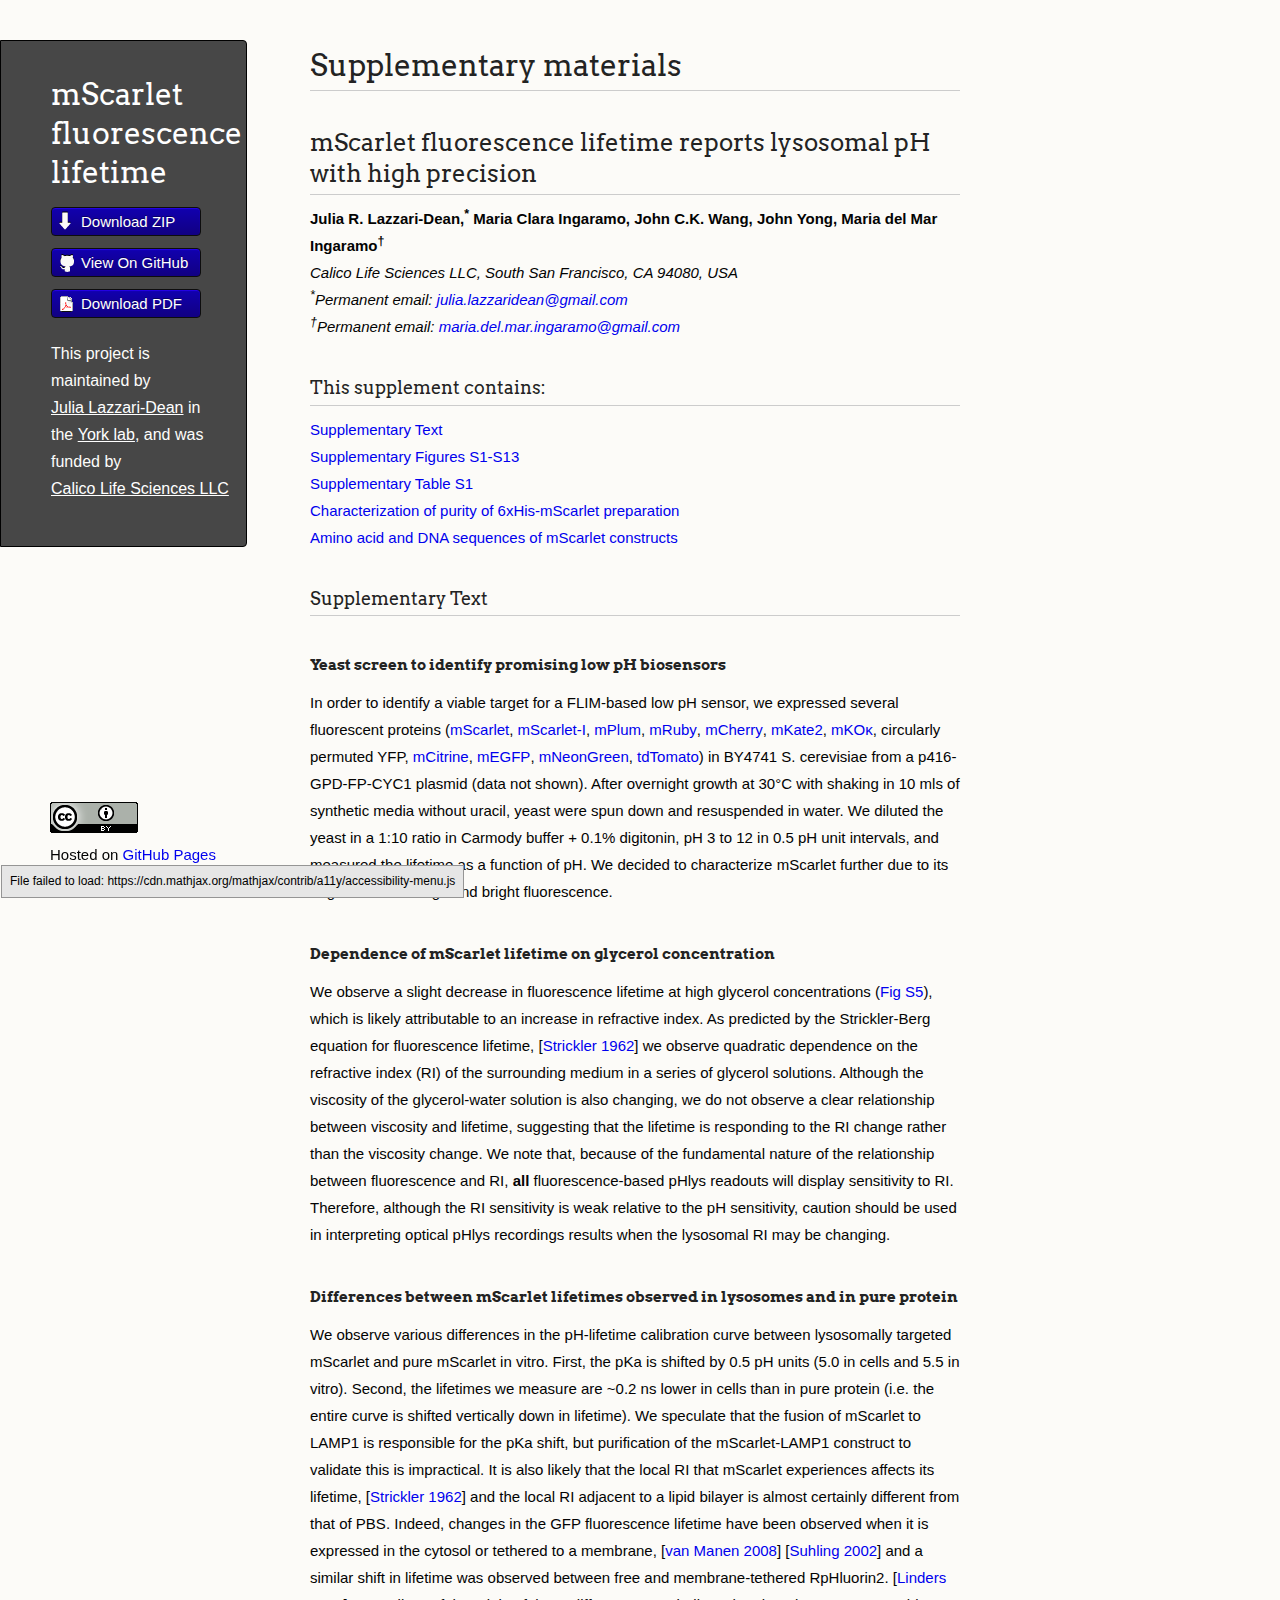
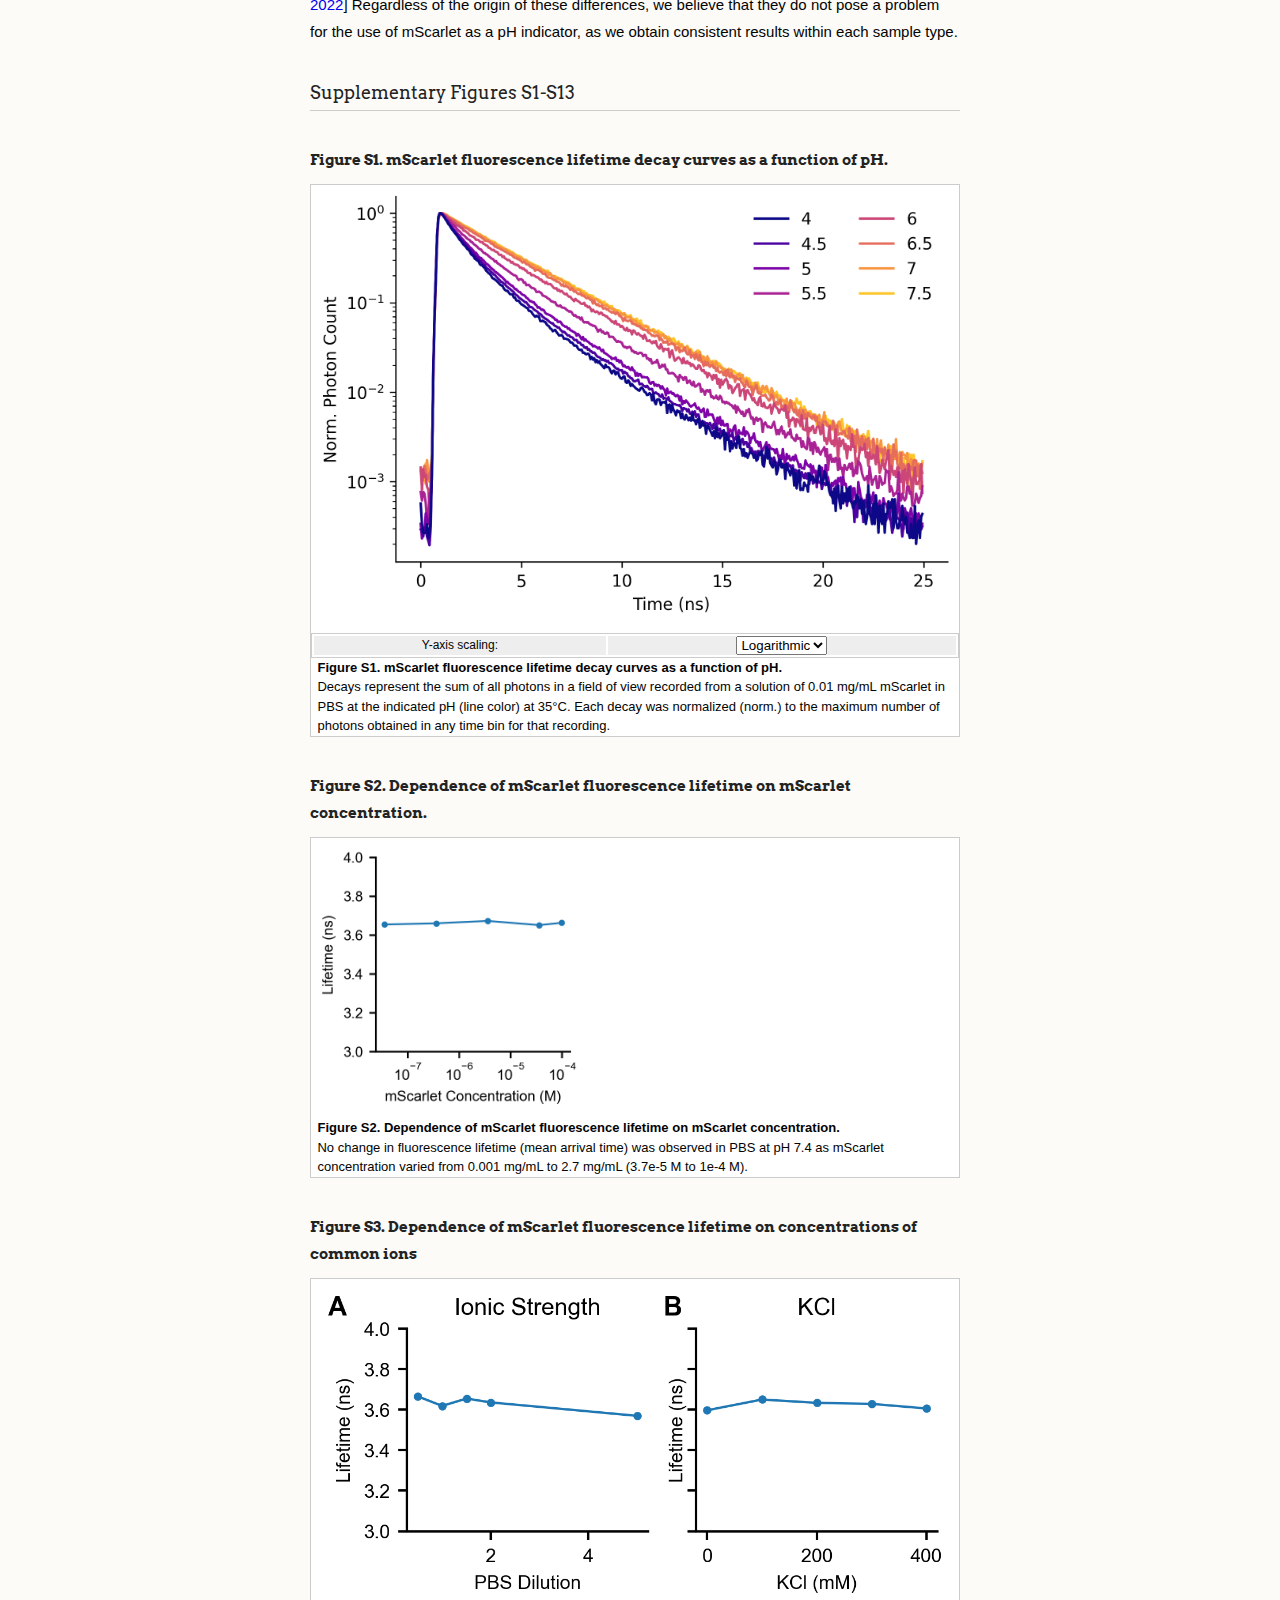
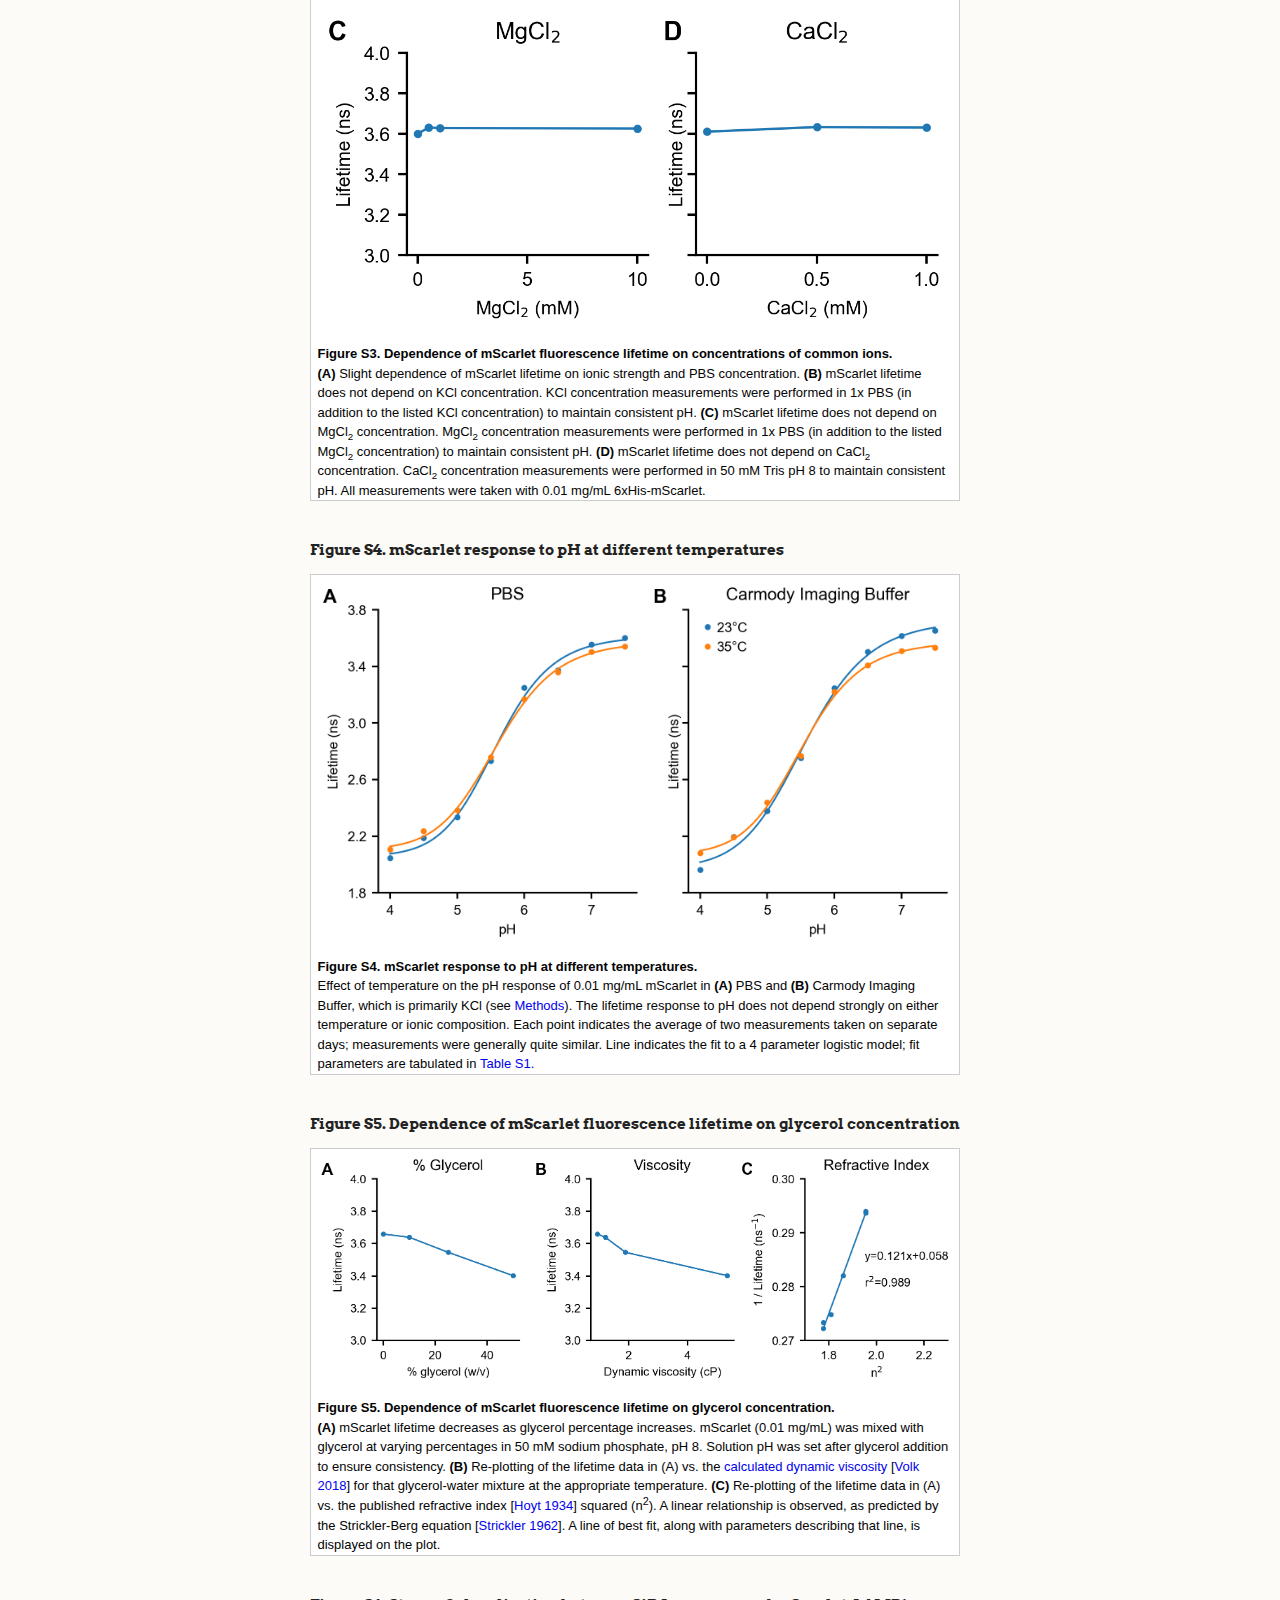
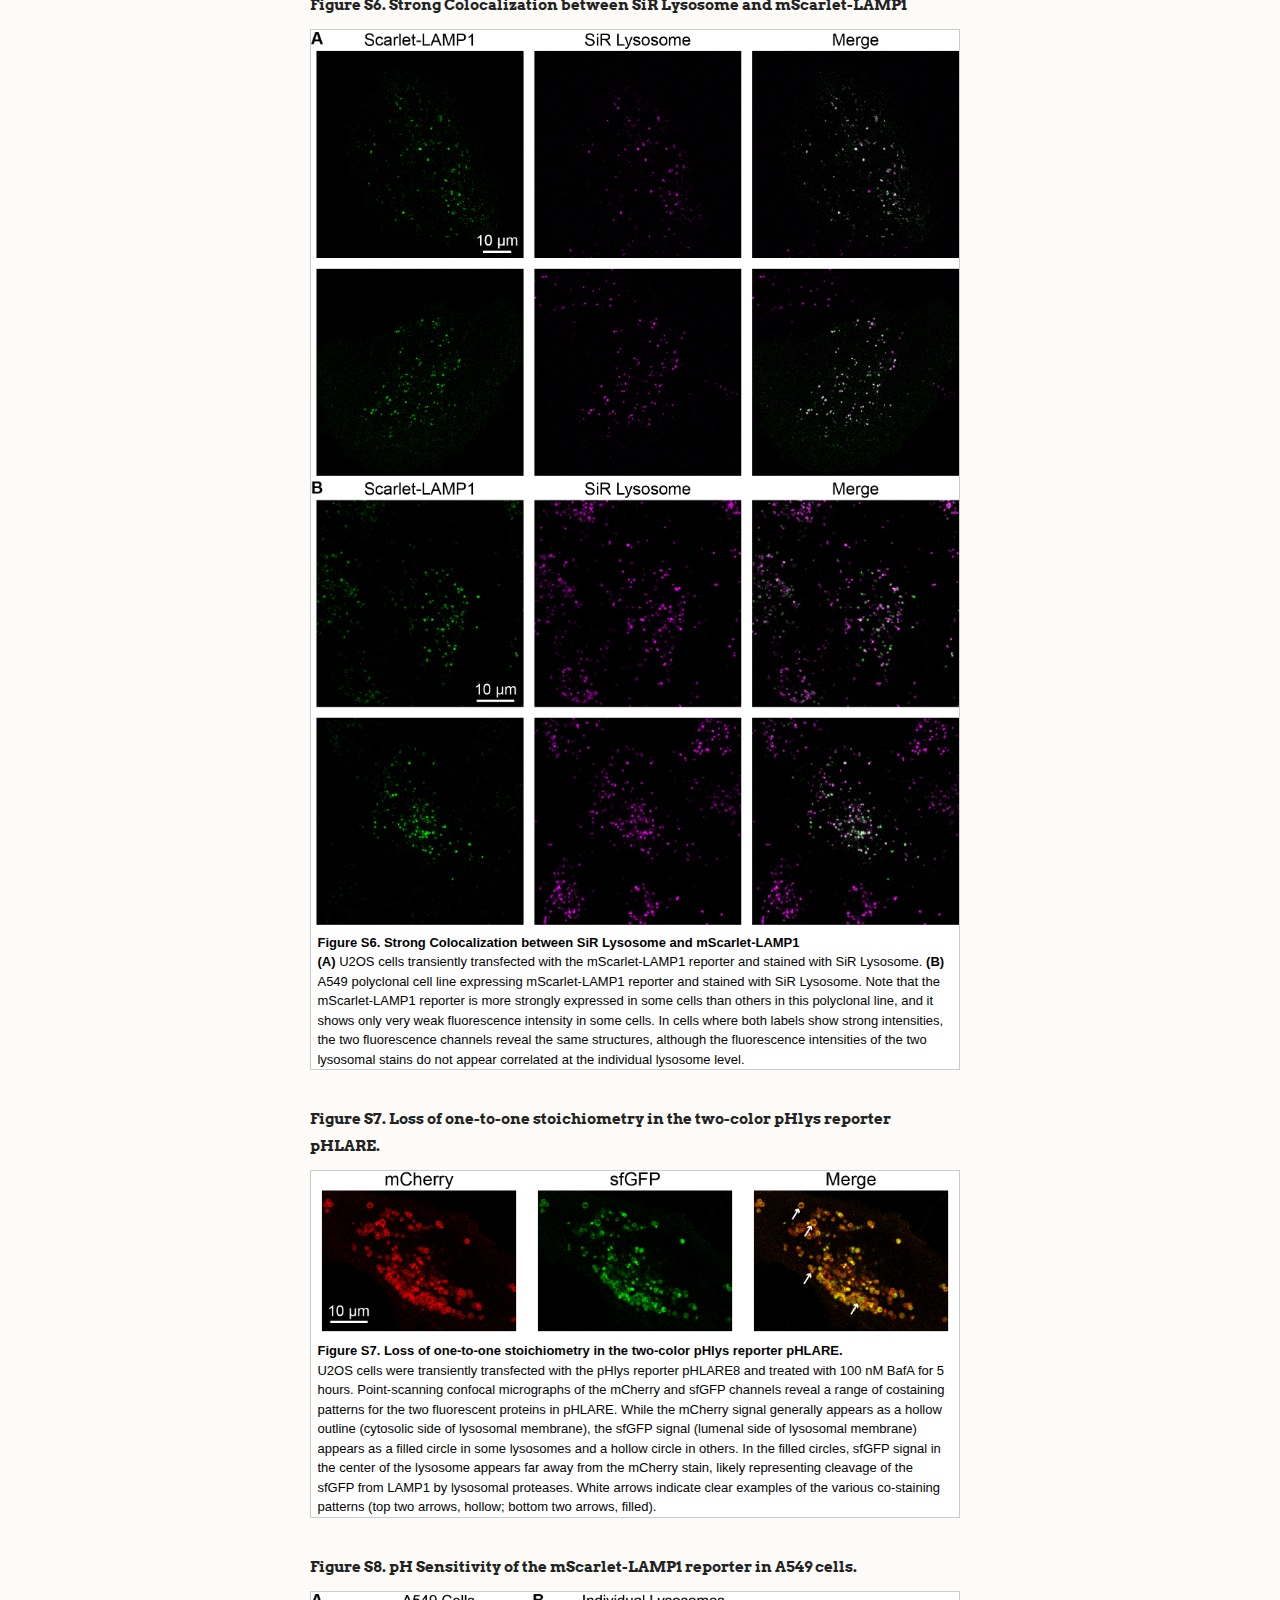
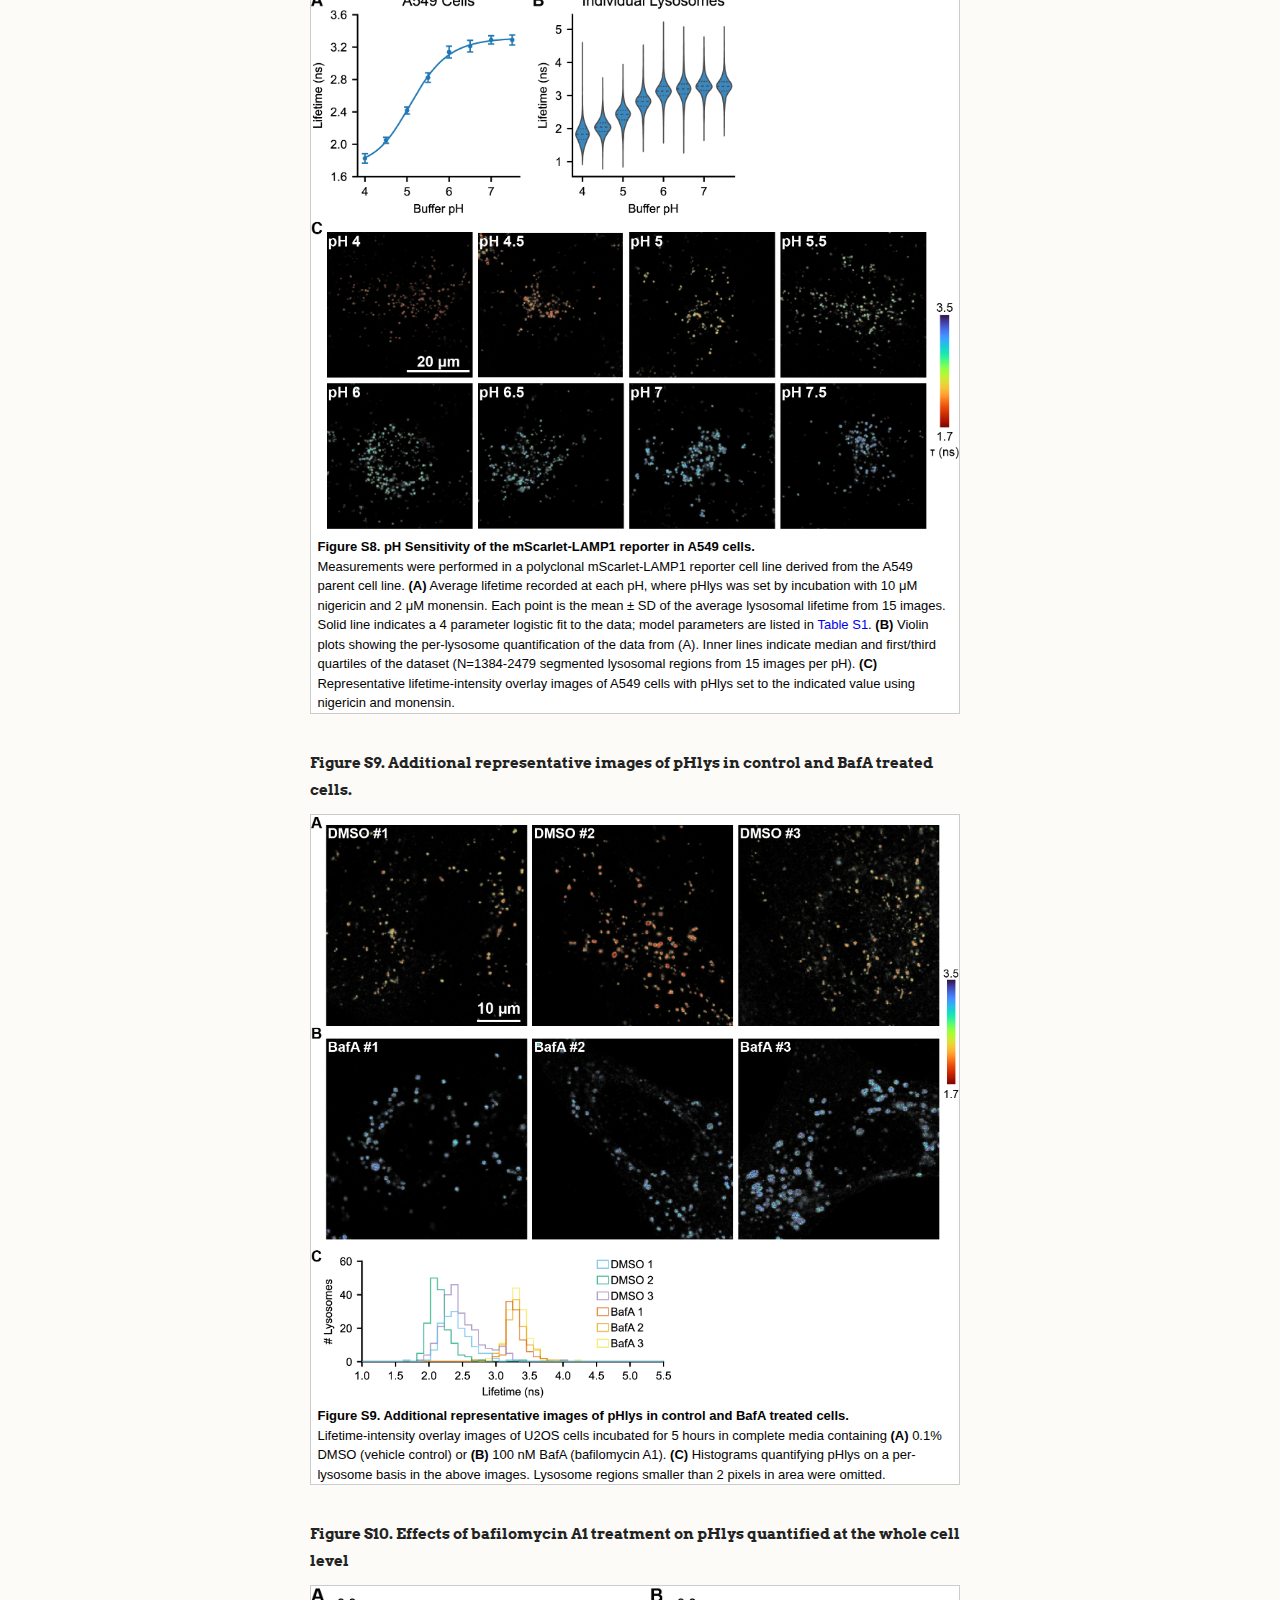
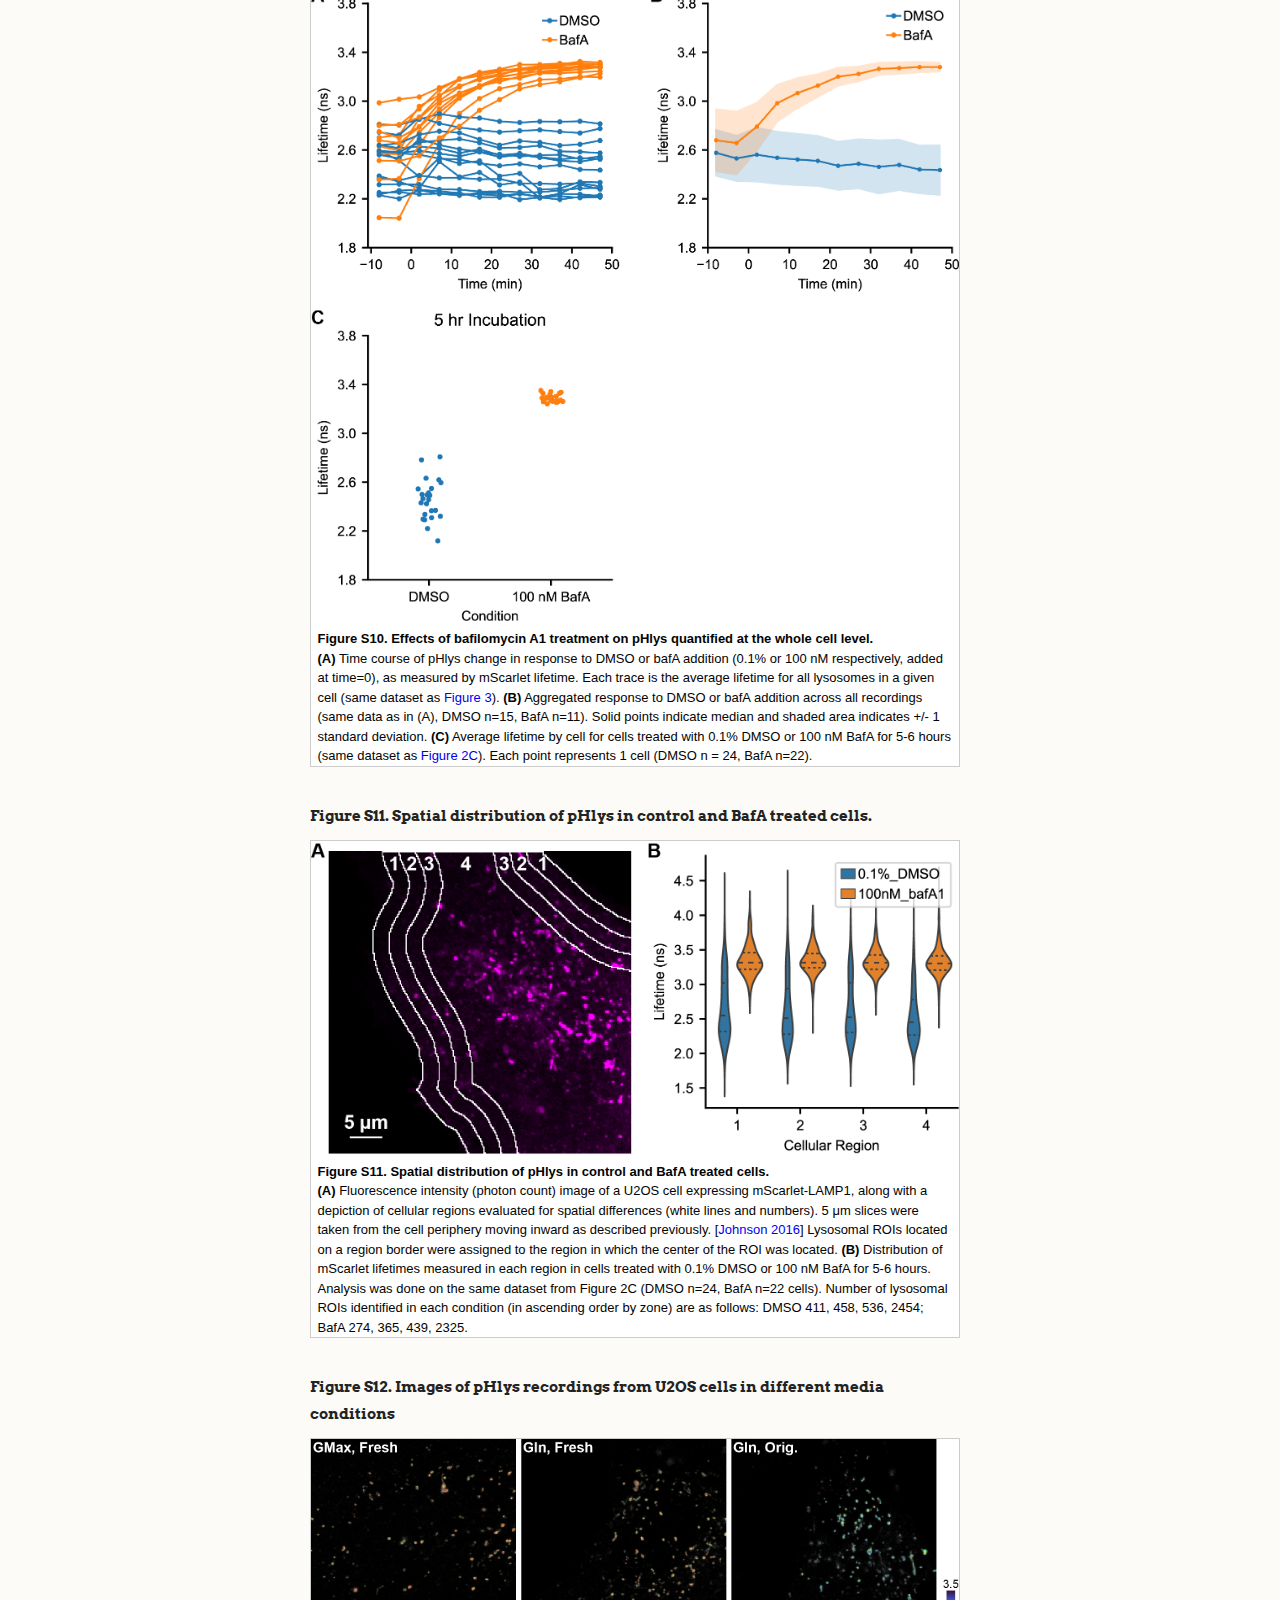
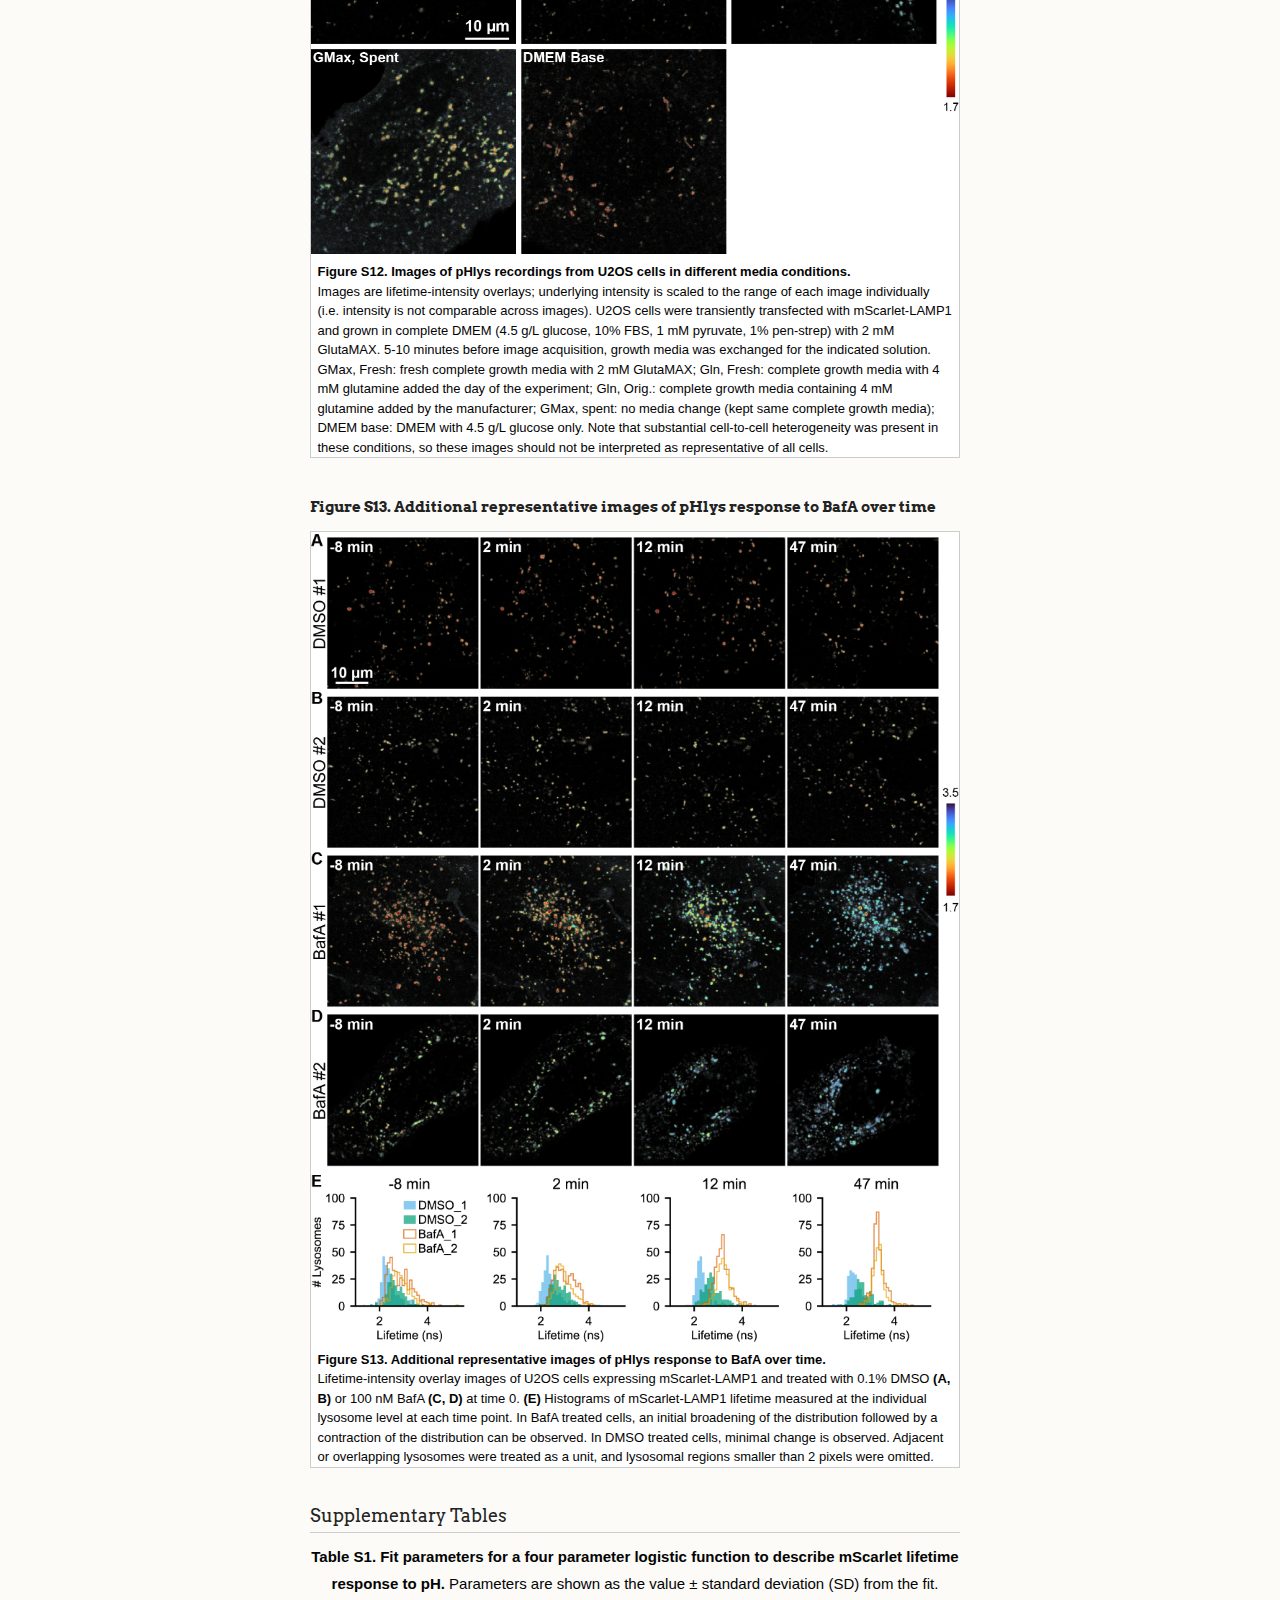
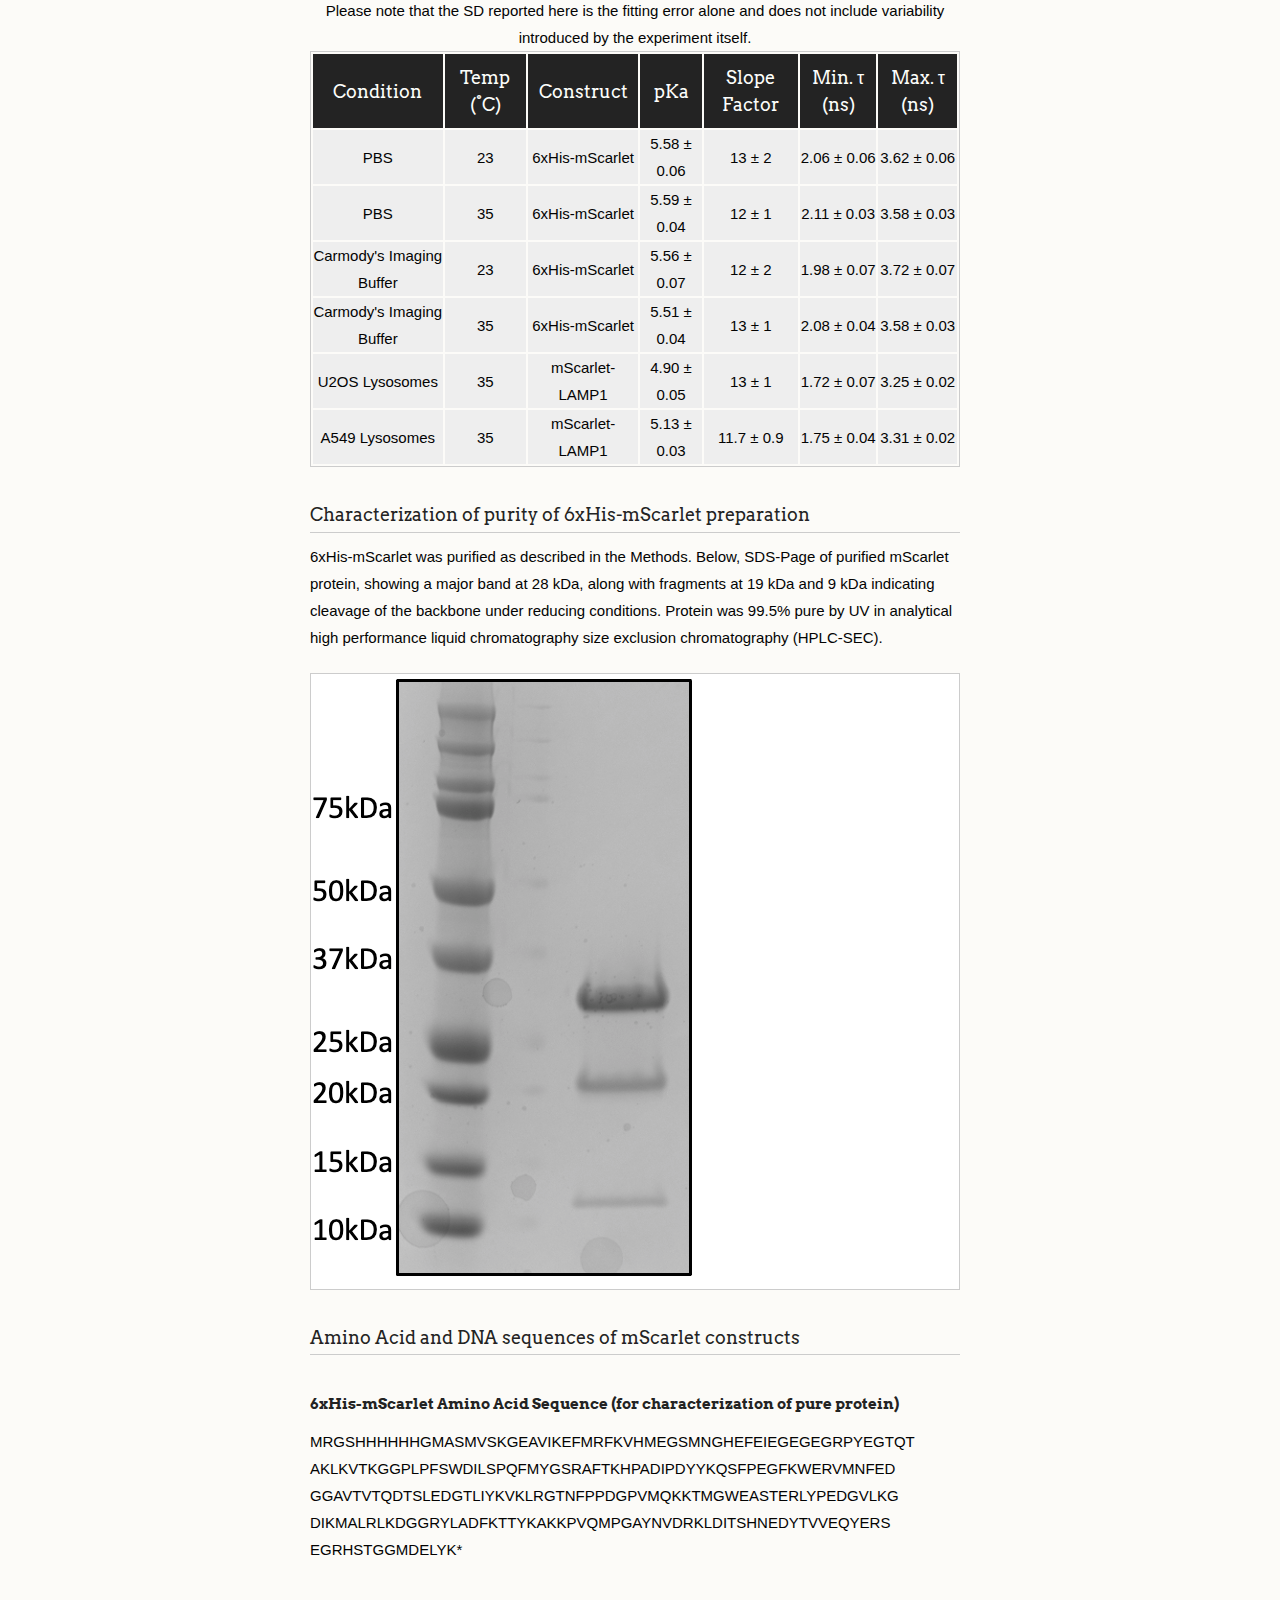
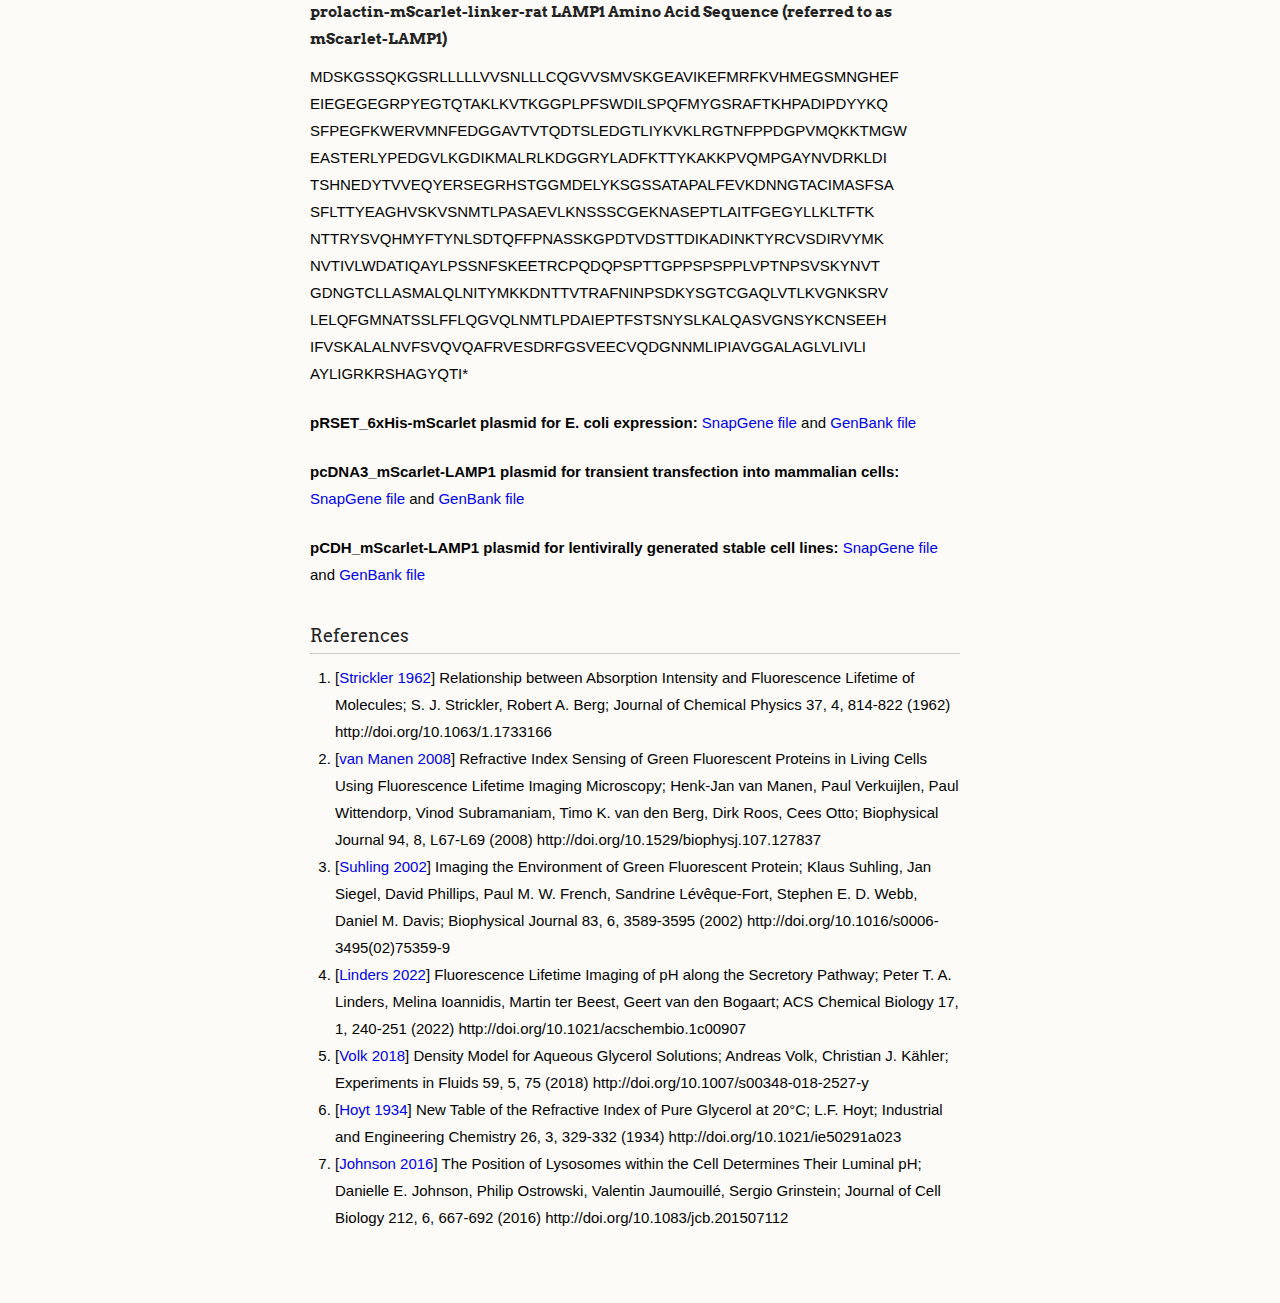
==== appendix.html @ d98dc8ed "initial commit" ====
<!doctype html>
<!-- 
##############################################################
Ignore this boilerplate if you're just trying to edit the text.
Skip to the part that says 'The real text begins here'
##############################################################

Based on this theme: https://github.com/broccolini/dinky , which mentioned that attribution is appreciated. Thanks, broccolini!
-->
<html lang="en">
  <head>
    <base target="_blank">
    <meta charset="utf-8">
    <meta http-equiv="X-UA-Compatible" content="IE=edge">
    <meta name="citation_title" content="mScarlet fluorescence lifetime reports lysosomal pH with high precision">
    <meta name="citation_author" content="Julia R. Lazzari-Dean">
    <meta name="citation_author" content="Maria Clara Ingaramo">
    <meta name="citation_author" content="John C.K. Wang">
    <meta name="citation_author" content="John Yong">
    <meta name="citation_author" content="Maria del Mar Ingaramo">
    <meta name="citation_publication_date" content="2022/03/15">
    <meta name="citation_journal_title" content="Github.io">
    <meta name="citation_pdf_url" content="https://andrewgyork.github.io/relaxation_sensors/Relaxation_Sensors.pdf">
    <title>mScarlet fluorescence lifetime reports lysosomal pH with high precision</title>

    <link rel="stylesheet" href="stylesheets/styles.css">
    <link rel="stylesheet" href="stylesheets/prism.css">
    <!--[if lt IE 9]>
    <script src="javascript/html5shiv/html5shiv.js"></script>
    <![endif]-->
    <!--[if lt IE 8]>
      <p class="browserupgrade">You are using an <strong>outdated</strong> browser. Please <a href="http://browsehappy.com/">upgrade your browser</a> to improve your experience.</p>
    <![endif]-->
    <script src="javascript/scale-fix/scale.fix.js"></script>
    <script src="javascript/python-highlighting/prism.js"></script>
    <script async  src="javascript/Minimal-MathJax/MathJax.js?config=TeX-AMS_CHTML"></script>
    <script src="javascript/update_figures.js"></script>
    <script src="javascript/reference_list/reference_list.js"></script>
    <script src="javascript/google-analytics/analytics.js"></script>
    <meta name="viewport" content="width=device-width, initial-scale=1, user-scalable=no">
  </head>
  <body>
    <div class="wrapper">
      <header>
        <h1 class="header">mScarlet fluorescence lifetime</h1>
        <ul>
          <li class="download"><a class="buttons" href="https://github.com/AndrewGYork/relaxation_sensors/zipball/master">Download ZIP</a></li>
          <li><a class="buttons github" href="https://github.com/AndrewGYork/relaxation_sensors">View On GitHub</a></li>
          <li><a class="buttons pdf" href="./Relaxation_Sensors.pdf">Download PDF</a></li>
        </ul>
        <p class="header">This project is maintained by <a class="header name" href="https://github.com/jlazzaridean">Julia Lazzari-Dean</a> in the <a class="header name" href="http://andrewgyork.github.io/">York lab</a>, and was funded by <a class="header name" href="https://www.calicolabs.com/">Calico Life Sciences LLC</a></p>
      </header>
<!-- 
##############################################################
The real text begins here.
##############################################################
 -->
<section>
<h1>Supplementary materials</h1>
<h2>mScarlet fluorescence lifetime reports lysosomal pH with high precision</h2>
<p class="author_list">Julia R. Lazzari-Dean,<sup>*</sup> Maria Clara Ingaramo, John C.K. Wang, John Yong, Maria del Mar Ingaramo<sup>&dagger;</sup></p>
<p class="author_affiliations">Calico Life Sciences LLC, South San Francisco, CA 94080, USA</p>
<p class="contact_email"><sup>*</sup>Permanent email: <a href="mailto:julia.lazzaridean@gmail.com" target="_self">julia.lazzaridean@gmail.com</a></p>
<p class="contact_email"><sup>&dagger;</sup>Permanent email: <a href="mailto:maria.del.mar.ingaramo@gmail.com" target="_self">maria.del.mar.ingaramo@gmail.com</a></p>

<h3>This supplement contains:</h3>

<p>
<a href="#supplementary_text" target="_self">Supplementary Text</a><br>
<a href="#supplementary_figures" target="_self">Supplementary Figures S1-S13</a><br>
<a href="#supplementary_tables" target="_self">Supplementary Table S1</a><br>
<a href="#purity_characterization" target="_self">Characterization of purity of 6xHis-mScarlet preparation</a><br>
<a href="#sequences" target="_self">Amino acid and DNA sequences of mScarlet constructs</a>
</p>

<h3 id="supplementary_text">Supplementary Text</h3>

<h4 id="yeast_screen_text">Yeast screen to identify promising low pH biosensors</h4>

<p>In order to identify a viable target for a FLIM-based low pH sensor, we expressed several fluorescent proteins (<a href="https://www.fpbase.org/protein/mscarlet/">mScarlet</a>,
<a href="https://www.fpbase.org/protein/mscarlet-i/">mScarlet-I</a>,
<a href="https://www.fpbase.org/protein/mplum/">mPlum</a>,
<a href="https://www.fpbase.org/protein/mruby/">mRuby</a>,
<a href="https://www.fpbase.org/protein/mcherry/">mCherry</a>,
<a href="https://www.fpbase.org/protein/mkate2/">mKate2</a>,
<a href="https://www.fpbase.org/protein/mkokappa/">mKOκ</a>,
circularly permuted YFP,
<a href="https://www.fpbase.org/protein/mcitrine/">mCitrine</a>,
<a href="https://www.fpbase.org/protein/megfp/">mEGFP</a>,
<a href="https://www.fpbase.org/protein/mneongreen/">mNeonGreen</a>,
<a href="https://www.fpbase.org/protein/tdtomato/">tdTomato</a>)
in BY4741 S. cerevisiae from a p416-GPD-FP-CYC1 plasmid (data not shown).  After overnight growth at 30°C with shaking in 10 mls of synthetic media without uracil, yeast were spun down and resuspended in water. We diluted the yeast in a 1:10 ratio in Carmody buffer + 0.1% digitonin, pH 3 to 12 in 0.5 pH unit intervals, and measured the lifetime as a function of pH. We decided to characterize mScarlet further due to its large lifetime change and bright fluorescence. </p>

<h4 id="glycerol_text">Dependence of mScarlet lifetime on glycerol concentration</h4>

<p>We observe a slight decrease in fluorescence lifetime at high glycerol concentrations (<a href="#mscarlet_glycerol_header" target="_self">Fig S5</a>), which is likely attributable to an increase in refractive index. As predicted by the Strickler-Berg equation for fluorescence lifetime,

[<a class="citation" href="http://doi.org/10.1063/1.1733166" title="Relationship between Absorption Intensity and Fluorescence Lifetime of Molecules; S. J. Strickler, Robert A. Berg; Journal of Chemical Physics 37, 4, 814-822 (1962)">Strickler 1962</a>]

we observe quadratic dependence on the refractive index (RI) of the surrounding medium in a series of glycerol solutions. Although the viscosity of the glycerol-water solution is also changing, we do not observe a clear relationship between viscosity and lifetime, suggesting that the lifetime is responding to the RI change rather than the viscosity change. We note that, because of the fundamental nature of the relationship between fluorescence and RI, <strong>all</strong> fluorescence-based pHlys readouts will display sensitivity to RI. Therefore, although the RI sensitivity is weak relative to the pH sensitivity, caution should be used in interpreting optical pHlys recordings results when the lysosomal RI may be changing.</p>

<h4 id="in_vitro_vs_cells_text">Differences between mScarlet lifetimes observed in lysosomes and in pure protein</h4>

<p>We observe various differences in the pH-lifetime calibration curve between lysosomally targeted mScarlet and pure mScarlet in vitro. First, the pKa is shifted by 0.5 pH units (5.0 in cells and 5.5 in vitro). Second, the lifetimes we measure are ~0.2 ns lower in cells than in pure protein (i.e. the entire curve is shifted vertically down in lifetime). We speculate that the fusion of mScarlet to LAMP1 is responsible for the pKa shift, but purification of the mScarlet-LAMP1 construct to validate this is impractical. It is also likely that the local RI that mScarlet experiences affects its lifetime,

[<a class="citation" href="http://doi.org/10.1063/1.1733166" title="Relationship between Absorption Intensity and Fluorescence Lifetime of Molecules; S. J. Strickler, Robert A. Berg; Journal of Chemical Physics 37, 4, 814-822 (1962)">Strickler 1962</a>]

and the local RI adjacent to a lipid bilayer is almost certainly different from that of PBS. Indeed, changes in the GFP fluorescence lifetime have been observed when it is expressed in the cytosol or tethered to a membrane,

[<a class="citation" href="http://doi.org/10.1529/biophysj.107.127837" title="Refractive Index Sensing of Green Fluorescent Proteins in Living Cells Using Fluorescence Lifetime Imaging Microscopy; Henk-Jan van Manen, Paul Verkuijlen, Paul Wittendorp, Vinod Subramaniam, Timo K. van den Berg, Dirk Roos, Cees Otto; Biophysical Journal 94, 8, L67-L69 (2008)">van Manen 2008</a>]

[<a class="citation" href="http://doi.org/10.1016/s0006-3495(02)75359-9" title="Imaging the Environment of Green Fluorescent Protein; Klaus Suhling, Jan Siegel, David Phillips, Paul M. W. French, Sandrine Lévêque-Fort, Stephen E. D. Webb, Daniel M. Davis; Biophysical Journal 83, 6, 3589-3595 (2002)">Suhling 2002</a>]

and a similar shift in lifetime was observed between free and membrane-tethered RpHluorin2.

[<a class="citation" href="http://doi.org/10.1021/acschembio.1c00907" title="Fluorescence Lifetime Imaging of pH along the Secretory Pathway; Peter T. A. Linders, Melina Ioannidis, Martin ter Beest, Geert van den Bogaart; ACS Chemical Biology 17, 1, 240-251 (2022)">Linders 2022</a>] 

Regardless of the origin of these differences, we believe that they do not pose a problem for the use of mScarlet as a pH indicator, as we obtain consistent results within each sample type.</p>

<h3 id="supplementary_figures">Supplementary Figures S1-S13</h3>

<h4 id="raw_decay_pH_header">Figure S1. mScarlet fluorescence lifetime decay curves as a function of pH.</h4>

<figure id="raw_decay_pH_figure">
<img src="./figures/figS01_in_vitro_decays/2021-11-18_PBS_35C_decays_semilog.png" alt="Lifetime decays in vitro" id="raw_decay_pH">
<table class="figure_controls">
  <tr>
  <td>Y-axis scaling: </td><td><select id="raw_decay_pH_yaxis" onchange="update_in_vitro_decays_figure()">
    <option value="semilog.png" selected="selected">Logarithmic</option> 
    <option value="linear.png">Linear</option>
  </select>
</td>
    </tr>
</table>
 <figcaption><strong>Figure S1. mScarlet fluorescence lifetime decay curves as a function of pH.</strong><br>
  Decays represent the sum of all photons in a field of view recorded from a solution of 0.01 mg/mL mScarlet in PBS at the indicated pH (line color) at 35°C. Each decay was normalized (norm.) to the maximum number of photons obtained in any time bin for that recording.
 </figcaption>
</figure>

<h4 id="mscarlet_conc_header">Figure S2. Dependence of mScarlet fluorescence lifetime on mScarlet concentration.</h4>

<figure id="mscarlet_conc_figure">
<img src="./figures/figS02_Scarlet_conc_in_vitro/scarlet_conc.png" alt="Lifetime as a function of mScarlet concentration" id="mscarlet_conc">
 <figcaption><strong>Figure S2. Dependence of mScarlet fluorescence lifetime on mScarlet concentration.</strong><br>
  No change in fluorescence lifetime (mean arrival time) was observed in PBS at pH 7.4 as mScarlet concentration varied from 0.001 mg/mL to 2.7 mg/mL (3.7e-5 M to 1e-4 M).
 </figcaption>
</figure>

<h4 id="mscarlet_ions_header">Figure S3. Dependence of mScarlet fluorescence lifetime on concentrations of common ions</h4>

<figure id="mscarlet_ions_figure">
<img src="./figures/figS03_other_ions_in_vitro/ionic_dependencies.png" alt="Dependence of mScarlet lifetime on common ions" id="mscarlet_ions">
 <figcaption><strong>Figure S3. Dependence of mScarlet fluorescence lifetime on concentrations of common ions.</strong><br>
  <strong>(A)</strong> Slight dependence of mScarlet lifetime on ionic strength and PBS concentration. 
  <strong>(B)</strong> mScarlet lifetime does not depend on KCl concentration. KCl concentration measurements were performed in 1x PBS (in addition to the listed KCl concentration) to maintain consistent pH. 
  <strong>(C)</strong> mScarlet lifetime does not depend on MgCl<sub>2</sub> concentration. MgCl<sub>2</sub> concentration measurements were performed in 1x PBS (in addition to the listed MgCl<sub>2</sub>  concentration) to maintain consistent pH. 
  <strong>(D)</strong> mScarlet lifetime does not depend on CaCl<sub>2</sub> concentration. CaCl<sub>2</sub> concentration measurements were performed in 50 mM Tris pH 8 to maintain consistent pH. All measurements were taken with 0.01 mg/mL 6xHis-mScarlet.
</figcaption>
</figure>

<h4 id="mscarlet_temp_header">Figure S4. mScarlet response to pH at different temperatures</h4>

<figure id="mscarlet_temp_figure">
<img src="./figures/figS04_pH_temp/PBS_Carm_temperature.png" alt="pH response dependence on temperature" id="mscarlet_temp">
 <figcaption><strong>Figure S4. mScarlet response to pH at different temperatures.</strong><br>
  Effect of temperature on the pH response of 0.01 mg/mL mScarlet in 
  <strong>(A)</strong> PBS and 
  <strong>(B)</strong> Carmody Imaging Buffer, which is primarily KCl (see <a href="./index.html#ionophore_methods">Methods</a>). The lifetime response to pH does not depend strongly on either temperature or ionic composition. Each point indicates the average of two measurements taken on separate days; measurements were generally quite similar. Line indicates the fit to a 4 parameter logistic model; fit parameters are tabulated in <a href="#scarlet_fit_table" target="_self">Table S1.</a>
 </figcaption>
</figure>

<h4 id="mscarlet_glycerol_header">Figure S5. Dependence of mScarlet fluorescence lifetime on glycerol concentration</h4>

<figure id="mscarlet_glycerol_figure">
<img src="./figures/figS05_glycerol_viscosity_RI/glycerol.png" alt="Effect of glycerol on lifetime" id="mscarlet_glycerol">
 <figcaption><strong>Figure S5. Dependence of mScarlet fluorescence lifetime on glycerol concentration. </strong><br>
  <strong>(A)</strong> mScarlet lifetime decreases as glycerol percentage increases. mScarlet (0.01 mg/mL) was mixed with glycerol at varying percentages in 50 mM sodium phosphate, pH 8. Solution pH was set after glycerol addition to ensure consistency. 
  <strong>(B)</strong> Re-plotting of the lifetime data in (A) vs. the <a href="http://www.met.reading.ac.uk/~sws04cdw/viscosity_calc.html">calculated dynamic viscosity</a>

  [<a class="citation" href="http://doi.org/10.1007/s00348-018-2527-y" title="Density Model for Aqueous Glycerol Solutions; Andreas Volk, Christian J. Kähler; Experiments in Fluids 59, 5, 75 (2018)">Volk 2018</a>]

  for that glycerol-water mixture at the appropriate temperature. 
  <strong>(C)</strong> Re-plotting of the lifetime data in (A) vs. the published refractive index

  [<a class="citation" href="http://doi.org/10.1021/ie50291a023" title="New Table of the Refractive Index of Pure Glycerol at 20°C; L.F. Hoyt; Industrial and Engineering Chemistry 26, 3, 329-332 (1934)">Hoyt 1934</a>]

  squared (n<sup>2</sup>). A linear relationship is observed, as predicted by the Strickler-Berg equation

  [<a class="citation" href="http://doi.org/10.1063/1.1733166" title="Relationship between Absorption Intensity and Fluorescence Lifetime of Molecules; S. J. Strickler, Robert A. Berg; Journal of Chemical Physics 37, 4, 814-822 (1962)">Strickler 1962</a>].

  A line of best fit, along with parameters describing that line, is displayed on the plot.
</figcaption>
</figure>

<h4 id="sir_lysosome_coloc_header">Figure S6. Strong Colocalization between SiR Lysosome and mScarlet-LAMP1</h4>

<figure id="sir_lysosome_coloc_figure">
<img src="./figures/figS06_SiR_lysosome/sir_lysosome.png" alt="Colocalization with SiR Lysosome" id="sir_lysosome_coloc">
 <figcaption><strong>Figure S6. Strong Colocalization between SiR Lysosome and mScarlet-LAMP1</strong><br>
  <strong>(A)</strong> U2OS cells transiently transfected with the mScarlet-LAMP1 reporter and stained with SiR Lysosome. 
  <strong>(B)</strong> A549 polyclonal cell line expressing mScarlet-LAMP1 reporter and stained with SiR Lysosome. Note that the mScarlet-LAMP1 reporter is more strongly expressed in some cells than others in this polyclonal line, and it shows only very weak fluorescence intensity in some cells. In cells where both labels show strong intensities, the two fluorescence channels reveal the same structures, although the fluorescence intensities of the two lysosomal stains do not appear correlated at the individual lysosome level.
</figcaption>
</figure>

<h4 id="two_color_misloc_header">Figure S7. Loss of one-to-one stoichiometry in the two-color pHlys reporter pHLARE.</h4>

<figure id="two_color_misloc_figure">
<img src="./figures/figS07_pHlare_degradation/phlare_degradation-01.png" alt="Degradation of Two-Color Sensors" id="two_color_misloc">
 <figcaption><strong>Figure S7. Loss of one-to-one stoichiometry in the two-color pHlys reporter pHLARE.</strong><br>
  U2OS cells were transiently transfected with the pHlys reporter pHLARE8 and treated with 100 nM BafA for 5 hours. Point-scanning confocal micrographs of the mCherry and sfGFP channels reveal a range of costaining patterns for the two fluorescent proteins in pHLARE. While the mCherry signal generally appears as a hollow outline (cytosolic side of lysosomal membrane), the sfGFP signal (lumenal side of lysosomal membrane) appears as a filled circle in some lysosomes and a hollow circle in others. In the filled circles, sfGFP signal in the center of the lysosome appears far away from the mCherry stain, likely representing cleavage of the sfGFP from LAMP1 by lysosomal proteases. White arrows indicate clear examples of the various co-staining patterns (top two arrows, hollow; bottom two arrows, filled).
</figcaption>
</figure>

<h4 id="a549_calibration_header">Figure S8. pH Sensitivity of the mScarlet-LAMP1 reporter in A549 cells.</h4>

<figure id="a549_calibration_figure">
<img src="./figures/figS08_A549_nigericin_monensin/A549_pH_sensitivity.png" alt="Calibration in A549 Cells" id="a549_calibration">
 <figcaption><strong>Figure S8. pH Sensitivity of the mScarlet-LAMP1 reporter in A549 cells.</strong><br>
  Measurements were performed in a polyclonal mScarlet-LAMP1 reporter cell line derived from the A549 parent cell line. 
  <strong>(A)</strong> Average lifetime recorded at each pH, where pHlys was set by incubation with 10 μM nigericin and 2 μM monensin. Each point is the mean ± SD of the average lysosomal lifetime from 15 images. Solid line indicates a 4 parameter logistic fit to the data; model parameters are listed in <a href="#scarlet_fit_table" target="_self">Table S1</a>. 
  <strong>(B)</strong> Violin plots showing the per-lysosome quantification of the data from (A). Inner lines indicate median and first/third quartiles of the dataset (N=1384-2479 segmented lysosomal regions from 15 images per pH). 
  <strong>(C)</strong> Representative lifetime-intensity overlay images of A549 cells with pHlys set to the indicated value using nigericin and monensin.
</figcaption>
</figure>

<h4 id="extra_bafa_endpt_header">Figure S9. Additional representative images of pHlys in control and BafA treated cells.</h4>

<figure id="extra_bafa_endpt_figure">
<img src="./figures/figS09_addtl_endpt_baf_images/SUPP_DMSO_baf_images.png" alt="Additional BafA Endpoint Images" id="extra_bafa_endpt">
 <figcaption><strong>Figure S9. Additional representative images of pHlys in control and BafA treated cells.</strong><br>
  Lifetime-intensity overlay images of U2OS cells incubated for 5 hours in complete media containing <strong>(A)</strong> 0.1% DMSO (vehicle control) or <strong>(B)</strong> 100 nM BafA (bafilomycin A1). 
  <strong>(C)</strong> Histograms quantifying pHlys on a per-lysosome basis in the above images. Lysosome regions smaller than 2 pixels in area were omitted.
</figcaption>
</figure>

<h4 id="bafa_image_averages_header">Figure S10. Effects of bafilomycin A1 treatment on pHlys quantified at the whole cell level</h4>

<figure id="bafa_image_averages_figure">
<img src="./figures/figS10_baf_image_averages/baf_by_cell_averages.png" alt="Quantification of BafA Effect: Whole Cell" id="bafa_image_averages">
 <figcaption><strong>Figure S10. Effects of bafilomycin A1 treatment on pHlys quantified at the whole cell level.</strong><br>
  <strong>(A)</strong> Time course of pHlys change in response to DMSO or bafA addition (0.1% or 100 nM respectively, added at time=0), as measured by mScarlet lifetime. Each trace is the average lifetime for all lysosomes in a given cell (same dataset as <a href="./index.html#time_series_main_figure">Figure 3</a>). 
  <strong>(B)</strong> Aggregated response to DMSO or bafA addition across all recordings (same data as in (A), DMSO n=15, BafA n=11). Solid points indicate median and shaded area indicates +/- 1 standard deviation. 
  <strong>(C)</strong> Average lifetime by cell for cells treated with 0.1% DMSO or 100 nM BafA for 5-6 hours (same dataset as <a href="./index.html#perturbations_main_figure">Figure 2C</a>). Each point represents 1 cell (DMSO n = 24, BafA n=22).
</figcaption>
</figure>

<h4 id="grinstein_spatial_header">Figure S11. Spatial distribution of pHlys in control and BafA treated cells.</h4>

<figure id="grinstein_spatial_figure">
<img src="./figures/figS11_grinstein_spatial/spatial_analysis-01.png" alt="Spatial Distribution of pHlys" id="grinstein_spatial">
 <figcaption><strong>Figure S11. Spatial distribution of pHlys in control and BafA treated cells.</strong><br>
  <strong>(A)</strong> Fluorescence intensity (photon count) image of a U2OS cell expressing mScarlet-LAMP1, along with a depiction of cellular regions evaluated for spatial differences (white lines and numbers). 5 &mu;m slices were taken from the cell periphery moving inward as described previously.

  [<a class="citation" href="http://doi.org/10.1083/jcb.201507112" title="The Position of Lysosomes within the Cell Determines Their Luminal pH; Danielle E. Johnson, Philip Ostrowski, Valentin Jaumouillé, Sergio Grinstein; Journal of Cell Biology 212, 6, 667-692 (2016)">Johnson 2016</a>]

  Lysosomal ROIs located on a region border were assigned to the region in which the center of the ROI was located. 
  <strong>(B)</strong> Distribution of mScarlet lifetimes measured in each region in cells treated with 0.1% DMSO or 100 nM BafA for 5-6 hours. Analysis was done on the same dataset from Figure 2C (DMSO n=24, BafA n=22 cells). Number of lysosomal ROIs identified in each condition (in ascending order by zone) are as follows: DMSO 411, 458, 536, 2454; BafA 274, 365, 439, 2325.
</figcaption>
</figure>

<h4 id="media_images_header">Figure S12. Images of pHlys recordings from U2OS cells in different media conditions</h4>

<figure id="media_images_figure">
<img src="./figures/figS12_media_images/media_images.png" alt="pHlys images in various media" id="media_images">
 <figcaption><strong>Figure S12. Images of pHlys recordings from U2OS cells in different media conditions.</strong><br>
  Images are lifetime-intensity overlays; underlying intensity is scaled to the range of each image individually (i.e. intensity is not comparable across images). U2OS cells were transiently transfected with mScarlet-LAMP1 and grown in complete DMEM (4.5 g/L glucose, 10% FBS, 1 mM pyruvate, 1% pen-strep) with 2 mM GlutaMAX. 5-10 minutes before image acquisition, growth media was exchanged for the indicated solution. GMax, Fresh: fresh complete growth media with 2 mM GlutaMAX; Gln, Fresh: complete growth media with 4 mM glutamine added the day of the experiment; Gln, Orig.: complete growth media containing 4 mM glutamine added by the manufacturer; GMax, spent: no media change (kept same complete growth media); DMEM base: DMEM with 4.5 g/L glucose only. Note that substantial cell-to-cell heterogeneity was present in these conditions, so these images should not be interpreted as representative of all cells.
</figcaption> 
</figure>

<h4 id="more_bafa_ts_header">Figure S13. Additional representative images of pHlys response to BafA over time</h4>

<figure id="more_bafa_ts_figure">
<img src="./figures/figS13_baf_time_series_other_ex/extra_baf_time_series.png" alt="Additional BafA TS Images" id="more_bafa_ts">
 <figcaption><strong>Figure S13. Additional representative images of pHlys response to BafA over time.</strong><br>
 Lifetime-intensity overlay images of U2OS cells expressing mScarlet-LAMP1 and treated with 0.1% DMSO <strong>(A, B)</strong> or 100 nM BafA <strong>(C, D)</strong> at time 0. <strong>(E)</strong> Histograms of mScarlet-LAMP1 lifetime measured at the individual lysosome level at each time point. In BafA treated cells, an initial broadening of the distribution followed by a contraction of the distribution can be observed. In DMSO treated cells, minimal change is observed. Adjacent or overlapping lysosomes were treated as a unit, and lysosomal regions smaller than 2 pixels were omitted.
</figcaption>
</figure>

<h3 id="supplementary_tables">Supplementary Tables</h3>

<table id="scarlet_fit_table">
  <caption><strong>Table S1. Fit parameters for a four parameter logistic function to describe mScarlet lifetime response to pH.</strong> Parameters are shown as the value ± standard deviation (SD) from the fit. Please note that the SD reported here is the fitting error alone and does not include variability introduced by the experiment itself. </caption>
  <tr>
    <th>Condition</th>
    <th>Temp (°C)</th>
    <th>Construct</th>
    <th>pKa</th>
    <th>Slope Factor</th>
    <th>Min. τ (ns)</th>
    <th>Max. τ (ns)</th>      
  </tr>
  <tr>
    <td>PBS</td>
    <td>23</td>
    <td>6xHis-mScarlet</td>
    <td>5.58 ± 0.06</td>
    <td>13 ± 2</td>
    <td>2.06 ± 0.06</td>
    <td>3.62 ± 0.06</td>
  </tr>
  <tr>
    <td>PBS</td>
    <td>35</td>
    <td>6xHis-mScarlet</td>
    <td>5.59 ± 0.04</td>
    <td>12 ± 1</td>
    <td>2.11 ± 0.03</td>
    <td>3.58 ± 0.03</td>
  </tr>
  <tr>
    <td>Carmody's Imaging Buffer</td>
    <td>23</td>
    <td>6xHis-mScarlet</td>
    <td>5.56 ± 0.07</td>
    <td>12 ± 2</td>
    <td>1.98 ± 0.07</td>
    <td>3.72 ± 0.07</td>
  </tr>
  <tr>
    <td>Carmody's Imaging Buffer</td>
    <td>35</td>
    <td>6xHis-mScarlet</td>
    <td>5.51 ± 0.04</td>
    <td>13 ± 1</td>
    <td>2.08 ± 0.04</td>
    <td>3.58 ± 0.03</td>
  </tr>
  <tr>
    <td>U2OS Lysosomes</td>
    <td>35</td>
    <td>mScarlet-LAMP1</td>
    <td>4.90 ± 0.05</td>
    <td>13 ± 1</td>
    <td>1.72 ± 0.07</td>
    <td>3.25 ± 0.02</td>
  </tr>
  <tr>
    <td>A549 Lysosomes</td>
    <td>35</td>
    <td>mScarlet-LAMP1</td>
    <td>5.13 ± 0.03</td>
    <td>11.7 ± 0.9</td>
    <td>1.75 ± 0.04</td>
    <td>3.31 ± 0.02</td>
  </tr>
</table>

<h3 id="purity_characterization">Characterization of purity of 6xHis-mScarlet preparation</h3>
<p>6xHis-mScarlet was purified as described in the Methods. Below, SDS-Page of purified mScarlet protein, showing a major band at 28 kDa, along with fragments at 19 kDa and 9 kDa indicating cleavage of the backbone under reducing conditions. Protein was 99.5% pure by UV in analytical high performance liquid chromatography size exclusion chromatography (HPLC-SEC).</p>
<figure id="mscarlet_sds_page_figure">
<img src="./figures/mScarlet_purity/mScarlet_SDS_page.png" alt="SDS-PAGE of purified 6xHis-mScarlet" id="mscarlet_sds_page">
</figure>

<h3 id="sequences">Amino Acid and DNA sequences of mScarlet constructs</h3>

<h4 id="6xHis_mScarlet_AA">6xHis-mScarlet Amino Acid Sequence (for characterization of pure protein)</h4>

<p>MRGSHHHHHHGMASMVSKGEAVIKEFMRFKVHMEGSMNGHEFEIEGEGEGRPYEGTQT
AKLKVTKGGPLPFSWDILSPQFMYGSRAFTKHPADIPDYYKQSFPEGFKWERVMNFED
GGAVTVTQDTSLEDGTLIYKVKLRGTNFPPDGPVMQKKTMGWEASTERLYPEDGVLKG
DIKMALRLKDGGRYLADFKTTYKAKKPVQMPGAYNVDRKLDITSHNEDYTVVEQYERS
EGRHSTGGMDELYK*</p>

<h4 id="mScarlet-LAMP1_AA">prolactin-mScarlet-linker-rat LAMP1 Amino Acid Sequence (referred to as mScarlet-LAMP1)</h4>

<p>MDSKGSSQKGSRLLLLLVVSNLLLCQGVVSMVSKGEAVIKEFMRFKVHMEGSMNGHEF
EIEGEGEGRPYEGTQTAKLKVTKGGPLPFSWDILSPQFMYGSRAFTKHPADIPDYYKQ
SFPEGFKWERVMNFEDGGAVTVTQDTSLEDGTLIYKVKLRGTNFPPDGPVMQKKTMGW
EASTERLYPEDGVLKGDIKMALRLKDGGRYLADFKTTYKAKKPVQMPGAYNVDRKLDI
TSHNEDYTVVEQYERSEGRHSTGGMDELYKSGSSATAPALFEVKDNNGTACIMASFSA
SFLTTYEAGHVSKVSNMTLPASAEVLKNSSSCGEKNASEPTLAITFGEGYLLKLTFTK
NTTRYSVQHMYFTYNLSDTQFFPNASSKGPDTVDSTTDIKADINKTYRCVSDIRVYMK
NVTIVLWDATIQAYLPSSNFSKEETRCPQDQPSPTTGPPSPSPPLVPTNPSVSKYNVT
GDNGTCLLASMALQLNITYMKKDNTTVTRAFNINPSDKYSGTCGAQLVTLKVGNKSRV
LELQFGMNATSSLFFLQGVQLNMTLPDAIEPTFSTSNYSLKALQASVGNSYKCNSEEH
IFVSKALALNVFSVQVQAFRVESDRFGSVEECVQDGNNMLIPIAVGGALAGLVLIVLI
AYLIGRKRSHAGYQTI*</p>

<p><strong>pRSET_6xHis-mScarlet plasmid for E. coli expression:</strong> <a href="./sequences/pRSET_6xHis-mScarlet.dna">SnapGene file</a> and <a href="./sequences/pRSET_6xHis-mScarlet.gb">GenBank file</a></p>

<p><strong>pcDNA3_mScarlet-LAMP1 plasmid for transient transfection into mammalian cells:</strong> <a href="./sequences/pcDNA3_mScarlet-LAMP1.dna">SnapGene file</a> and <a href="./sequences/pcDNA3_mScarlet-LAMP1.gb">GenBank file</a></p>

<p><strong>pCDH_mScarlet-LAMP1 plasmid for lentivirally generated stable cell lines:</strong> <a href="./pCJJY5.34_pCDH-UCOE-SFFV-mScarlet-LAMP1-EF1a-Blast.dna">SnapGene file</a> and <a href="./sequences/pCJJY5.34_pCDH-UCOE-SFFV-mScarlet-LAMP1-EF1a-Blast.gb">GenBank file</a></p>

<noscript>
<h3>Your browser doesn't seem to support Javascript. This document uses Javascript to generate a reference list, which would normally be displayed here. Either activate Javascript, or use the "Download PDF" link above if you want to see the reference list.</h3></noscript>

</section>
<footer>
  <a rel="license" href="http://creativecommons.org/licenses/by/4.0/"><img alt="Creative Commons License" style="border-width:0" src="./images/cc_by_4p0.png"></a>

  <p><small>Hosted on <a href="https://pages.github.com">GitHub Pages</a></small></p>
</footer>
</div>
 <!--[if !IE]><script>fixScale(document);</script><![endif]-->
</body>
</html>
---- stylesheets/styles.css ----
@import url(https://fonts.googleapis.com/css?family=Arvo:400,700,400italic);

/* MeyerWeb Reset */

html, body, div, span, applet, object, iframe,
h1, h2, h3, h4, h5, h6, p, blockquote, pre,
a, abbr, acronym, address, big, cite, code,
del, dfn, em, img, ins, kbd, q, s, samp,
small, strike, strong, tt, var,
b, u, i, center,
dl, dt, dd, ol, ul, li,
fieldset, form, label, legend,
table, caption, tbody, tfoot, thead, tr, th, td,
article, aside, canvas, details, embed,
figure, figcaption, footer, header, hgroup,
menu, nav, output, ruby, section, summary,
time, mark, audio, video {
  margin: 0;
  padding: 0;
  border: 0;
  font: inherit;
  vertical-align: baseline;
}


/* Base text styles */

body {
  padding: 10px 50px 0 0;
  font-family: "Helvetica Neue", Helvetica, Arial, sans-serif;
  font-size: 15px;
  color: #030303;
  background-color: #FCFBF8;
  margin: 0;
  line-height: 1.8em;
  -webkit-font-smoothing: antialiased;
}

h1, h2, h3, h4, h5, h6 {
  color:#232323;
  margin:36px 0 10px;
}

p, ul, ol, table, dl {
  margin:0 0 22px;
}

sub, sup {
  margin: 0;
  padding: 0;
  border: 0;
  outline: 0;
  font: inherit;
  line-height:  100%;
  font-size:  75%;
}

p.author_list {
  margin:0 0 0px;
  font-weight: 700;
}

p.author_affiliations {
  margin:0 0 0px;
  font-style: italic;
}

p.contact_email {
  margin:0 0 0px;
  font-style: italic;
}

p.abstract {
  margin: 0% 1% 2%;
  font-weight: 700;
}

h1, h2, h3 {
  font-family: Arvo, Monaco, serif;
  line-height:1.3;
  font-weight: normal;
}

h1, h2, h3 {
  display: block;
  border-bottom: 1px solid #ccc;
  padding-bottom: 5px;
}

h1 {
  font-size: 30px;
}

h2 {
  font-size: 24px;
}

h3 {
  font-size: 18px;
}

h4, h5 {
  font-family: Arvo, Monaco, serif;
  font-weight: 700;
}

h6 {
  font-family: Arvo, Monaco, serif;
  font-weight: 200;
}

a {
  font-weight:200;
  text-decoration:none;
}

a:hover {
  text-decoration: underline;
}

a small {
  font-size: 12px;
}

em {
  font-style: italic;
}

strong {
  font-weight:700;
}

sup {
  vertical-align: super;
  font-size: smaller;
}

ul {
  list-style-position: inside;
  list-style: disc;
  padding-left: 25px;
}

ol {
  list-style-position: inside;
  list-style: decimal;
  padding-left: 25px;
}

blockquote {
  margin: 0;
  padding: 0 0 0 20px;
  font-style: italic;
}

dl, dt, dd, dl p {
  font-color: #444;
}

dl dt {
  font-weight: bold;
}

dl dd {
  padding-left: 20px;
  font-style: italic;
}

dl p {
  padding-left: 20px;
  font-style: italic;
}

hr {
  border:0;
  background:#ccc;
  height:1px;
  margin:0 0 24px;
}

/* Images */

img {
  position: relative;
  margin: 0 auto;
  height: auto;
  max-width: 100%;
  padding: 0px;
  margin: 0px 0 0px 0;
  border: 0px solid #ccc;
}

p img {
  display: inline;
  margin: 0;
  padding: 0;
  vertical-align: middle;
  text-align: center;
  border: none;
}

figure {
  border: 1px solid #ccc;
  background: #FFFFFF;
}

figcaption {
  font-size: 13px;
  background: #FFFFFF;
  line-height: 150%;
  margin-right: 1%;
  margin-left: 1%;
}

/* Code blocks */

code, pre {
  font-family: Monaco, "Bitstream Vera Sans Mono", "Lucida Console", Terminal, monospace;
  color:#000;
  background:#e7e7e7;
  font-size: 12px;
}

pre {
  padding: 4px 12px;
  background: #FDFEFB;
  border-radius:4px;
  border:1px solid #D7D8C8;
  overflow: auto;
  overflow-y: hidden;
  margin-bottom: 32px;
}


/* Tables */

table {
  width: 100%;
  border: 1px solid #ccc;
  margin-bottom: 32px;
  text-align: center;
 }

table.figure_controls {
  font-size: 12px;
  line-height: 100%;
  margin-bottom: 0px;
}

th {
  font-family: 'Arvo', Helvetica, Arial, sans-serif;
  font-size: 18px;
  font-weight: normal;
  padding: 10px;
  background: #232323;
  color: #FDFEFB;
  vertical-align:  middle;
 }

td {
  padding: 0px;
  background: #eee;
  vertical-align:  middle;
 }


/* Wrapper */
.wrapper {
  width:960px;
}


/* Header */

header {
  background-color: #474747;
  color: #FDFDFB;
  width:170px;
  float:left;
  position:fixed;
  border: 1px solid #000;
  -webkit-border-top-right-radius: 4px;
  -webkit-border-bottom-right-radius: 4px;
  -moz-border-radius-topright: 4px;
  -moz-border-radius-bottomright: 4px;
  border-top-right-radius: 4px;
  border-bottom-right-radius: 4px;
  padding: 34px 25px 22px 50px;
  margin: 30px 25px 0 0;
  -webkit-font-smoothing: antialiased;
}

p.header {
  font-size: 16px;
}

h1.header {
  font-family: Arvo, sans-serif;
  font-size: 30px;
  font-weight: 300;
  line-height: 1.3em;
  border-bottom: none;
  margin-top: 0;
}


h1.header, a.header, a.name, header a{
  color: #fff;
}

a.header {
  text-decoration: underline;
}

a.name {
  white-space: nowrap;
}

header ul {
  list-style:none;
  padding:0;
}

header li {
  list-style-type: none;
  width:135px;
  height:15px;
  margin-bottom: 12px;
  line-height: 1em;
  padding: 6px 6px 6px 7px;
  background: #1100AF;
  background: -moz-linear-gradient(top, #1100AF 0%, #110082 100%);
  background: -webkit-gradient(linear, left top, left bottom, color-stop(0%,#f8f8f8), color-stop(100%, #dddddd));
  background: -webkit-linear-gradient(top, #1100AF 0%,#110082 100%);
  background: -o-linear-gradient(top, #1100AF 0%,#110082 100%);
  background: -ms-linear-gradient(top, #1100AF 0%,#110082 100%);
  background: linear-gradient(top, #1100AF 0%,#110082 100%);
  border-radius:4px;
  border:1px solid #0D0D0D;
  -webkit-box-shadow: inset 0px 1px 1px 0 rgba(38,2,233, 1);
  box-shadow: inset 0px 1px 1px 0 rgba(38,2,233, 1);
}

header li:hover {
  background: #1D00C3;
  background: -moz-linear-gradient(top, #1D00C3 0%, #190195 100%);
  background: -webkit-gradient(linear, left top, left bottom, color-stop(0%,#f8f8f8), color-stop(100%,#dddddd));
  background: -webkit-linear-gradient(top, #1D00C3 0%,#190195 100%);
  background: -o-linear-gradient(top, #1D00C3 0%,#190195 100%);
  background: -ms-linear-gradient(top, #1D00C3 0%,#190195 100%);
  background: linear-gradient(top, #1D00C3 0%,#190195 100%);
}

a.buttons {
  -webkit-font-smoothing: antialiased;
  background: url(../images/arrow-down.png) no-repeat;
  font-weight: normal;
  text-shadow: rgba(0, 0, 0, 0.4) 0 -1px 0;
  padding: 2px 2px 2px 22px;
  height: 30px;
}

a.github {
  background: url(../images/octocat-small.png) no-repeat 1px;
}

a.pdf {
  background: url(../images/pdf.png) no-repeat 1px;
}

a.buttons:hover {
  color: #fff;
  text-decoration: none;
}


/* Section - for main page content */

section {
  width:650px;
  float:right;
  padding-bottom:50px;
}


/* Footer */

footer {
  width:170px;
  float:left;
  position:fixed;
  bottom:10px;
  padding-left: 50px;
}

@media print, screen and (max-width: 960px) {
  div.wrapper {
    width:auto;
    margin:0;
  }

  header, section, footer {
    float:none;
    position:static;
    width:auto;
  }

  footer {
    border-top: 1px solid #ccc;
    margin:0 84px 0 50px;
    padding:0;
  }

  header {
    padding-right:320px;
  }

  section {
    padding:20px 84px 20px 50px;
    margin:0 0 20px;
  }

  header a small {
    display:inline;
  }

  header ul {
    position:absolute;
    right:130px;
    top:84px;
  }
}

@media print, screen and (max-width: 720px) {
  body {
    word-wrap:break-word;
  }

  header {
    padding:10px 20px 0;
    margin-right: 0;
  }

  section {
    padding:10px 0 10px 20px;
    margin:0 0 30px;
  }

  footer {
    margin: 0 0 0 30px;
  }

  header ul, header p.view {
    position:static;
  }
}

@media print, screen and (max-width: 480px) {
  header ul li.download {
    display:none;
  }

  footer {
    margin: 0 0 0 20px;
  }

  footer a{
    display:block;
  }
}

@media print {
  body {
    padding:0.4in;
    font-size:12pt;
    color:#444;
  }
}

.onlyprint {display: none;}
@media print {
  .onlyprint {display: block;}
}
---- stylesheets/prism.css ----
/* http://prismjs.com/download.html?themes=prism&languages=python */
/**
 * prism.js default theme for JavaScript, CSS and HTML
 * Based on dabblet (http://dabblet.com)
 * @author Lea Verou
 */

code[class*="language-"],
pre[class*="language-"] {
	color: black;
	background: none;
	text-shadow: 0 1px white;
	font-family: Consolas, Monaco, 'Andale Mono', 'Ubuntu Mono', monospace;
	text-align: left;
	white-space: pre;
	word-spacing: normal;
	word-break: normal;
	word-wrap: normal;
	line-height: 1.5;

	-moz-tab-size: 4;
	-o-tab-size: 4;
	tab-size: 4;

	-webkit-hyphens: none;
	-moz-hyphens: none;
	-ms-hyphens: none;
	hyphens: none;
}

pre[class*="language-"]::-moz-selection, pre[class*="language-"] ::-moz-selection,
code[class*="language-"]::-moz-selection, code[class*="language-"] ::-moz-selection {
	text-shadow: none;
	background: #b3d4fc;
}

pre[class*="language-"]::selection, pre[class*="language-"] ::selection,
code[class*="language-"]::selection, code[class*="language-"] ::selection {
	text-shadow: none;
	background: #b3d4fc;
}

@media print {
	code[class*="language-"],
	pre[class*="language-"] {
		text-shadow: none;
	}
}

/* Code blocks */
pre[class*="language-"] {
	padding: 1em;
	margin: .5em 0;
	overflow: auto;
}

:not(pre) > code[class*="language-"],
pre[class*="language-"] {
	background: #f5f2f0;
}

/* Inline code */
:not(pre) > code[class*="language-"] {
	padding: .1em;
	border-radius: .3em;
	white-space: normal;
}

.token.comment,
.token.prolog,
.token.doctype,
.token.cdata {
	color: slategray;
}

.token.punctuation {
	color: #999;
}

.namespace {
	opacity: .7;
}

.token.property,
.token.tag,
.token.boolean,
.token.number,
.token.constant,
.token.symbol,
.token.deleted {
	color: #905;
}

.token.selector,
.token.attr-name,
.token.string,
.token.char,
.token.builtin,
.token.inserted {
	color: #690;
}

.token.operator,
.token.entity,
.token.url,
.language-css .token.string,
.style .token.string {
	color: #a67f59;
	background: hsla(0, 0%, 100%, .5);
}

.token.atrule,
.token.attr-value,
.token.keyword {
	color: #07a;
}

.token.function {
	color: #DD4A68;
}

.token.regex,
.token.important,
.token.variable {
	color: #e90;
}

.token.important,
.token.bold {
	font-weight: bold;
}
.token.italic {
	font-style: italic;
}

.token.entity {
	cursor: help;
}
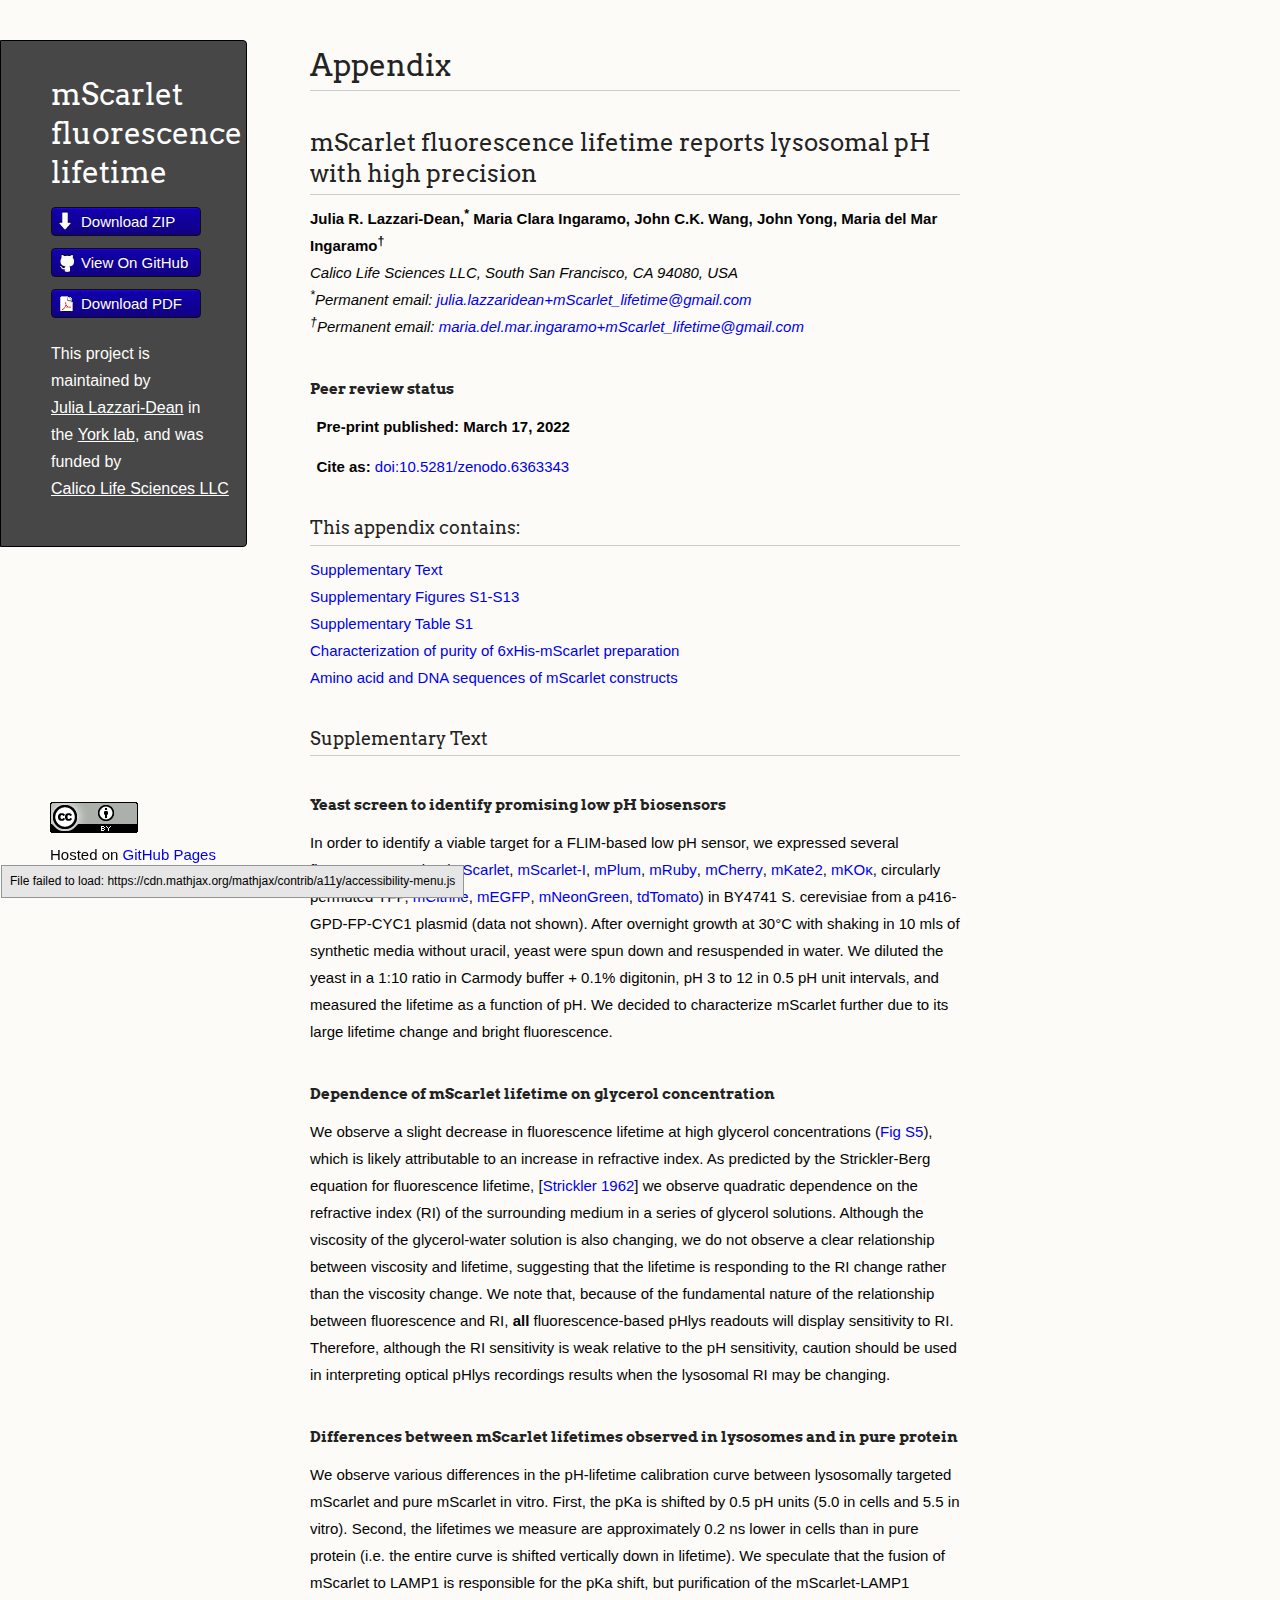
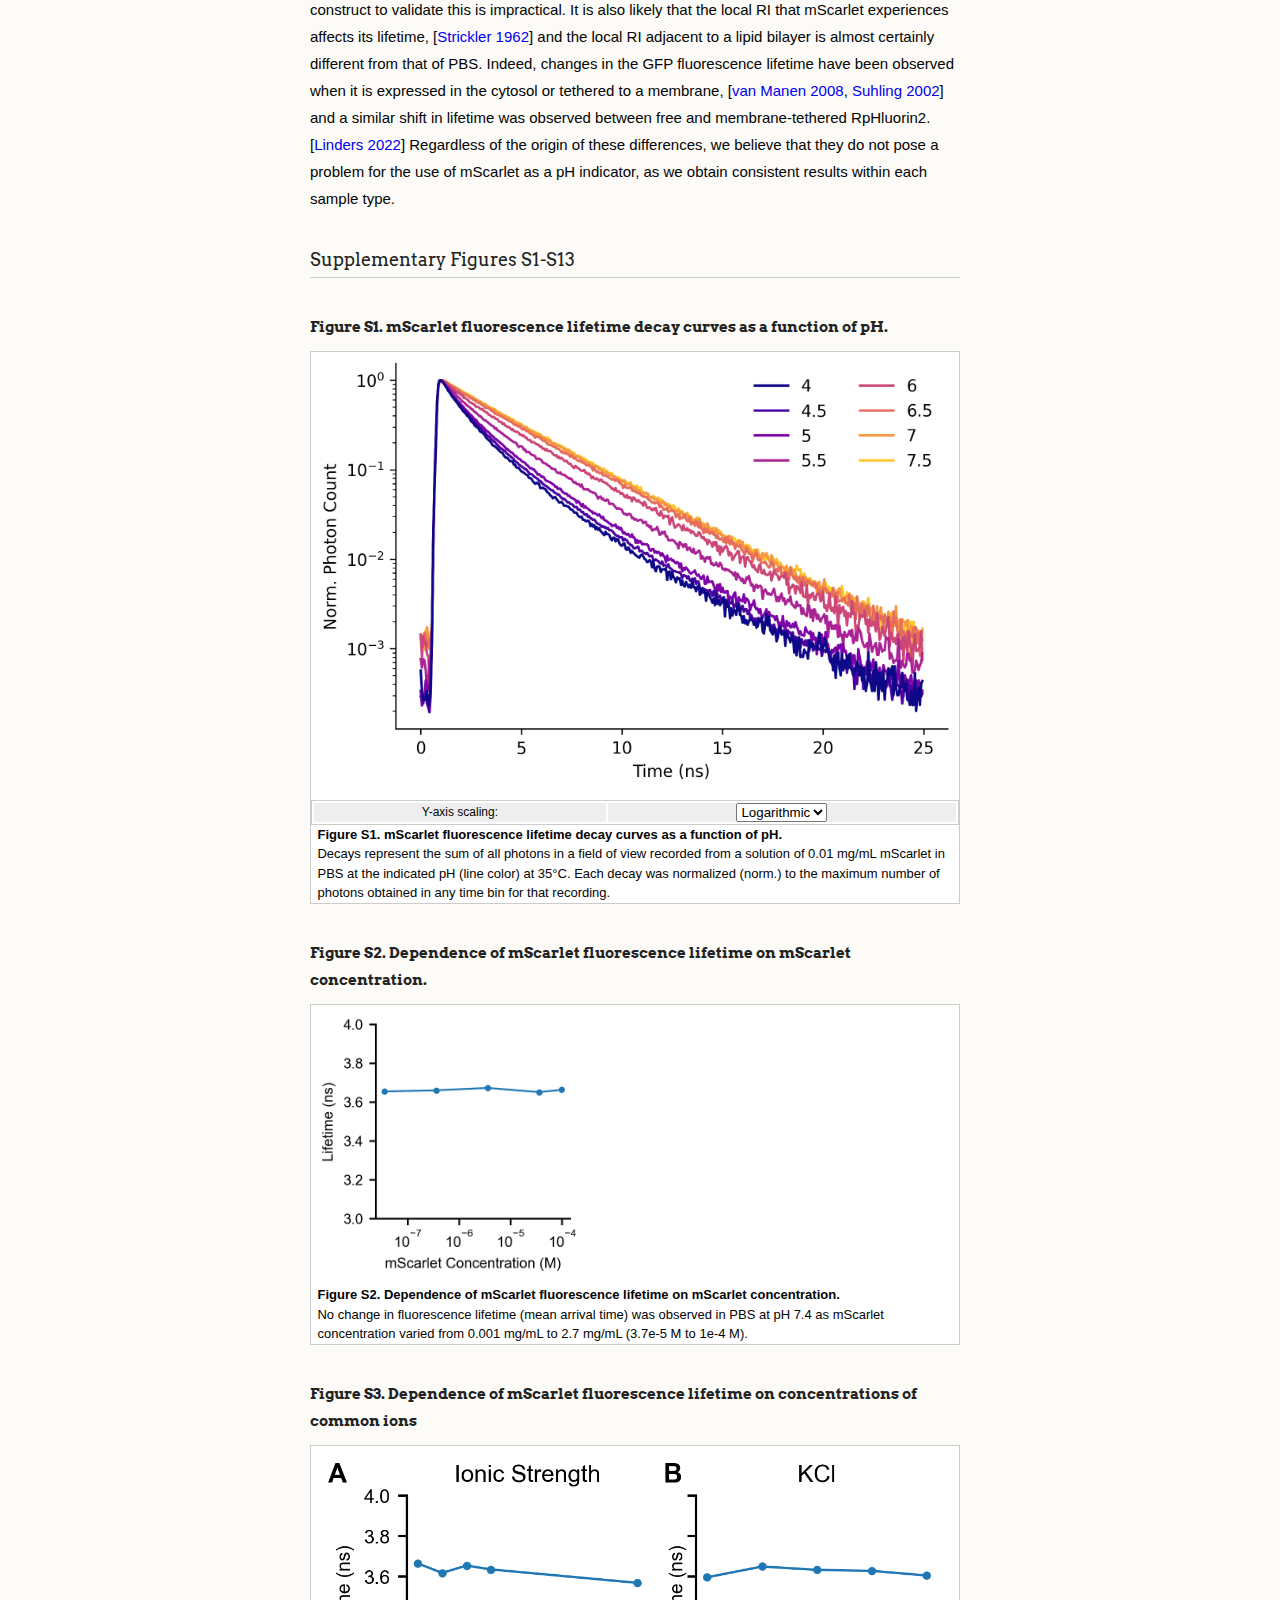
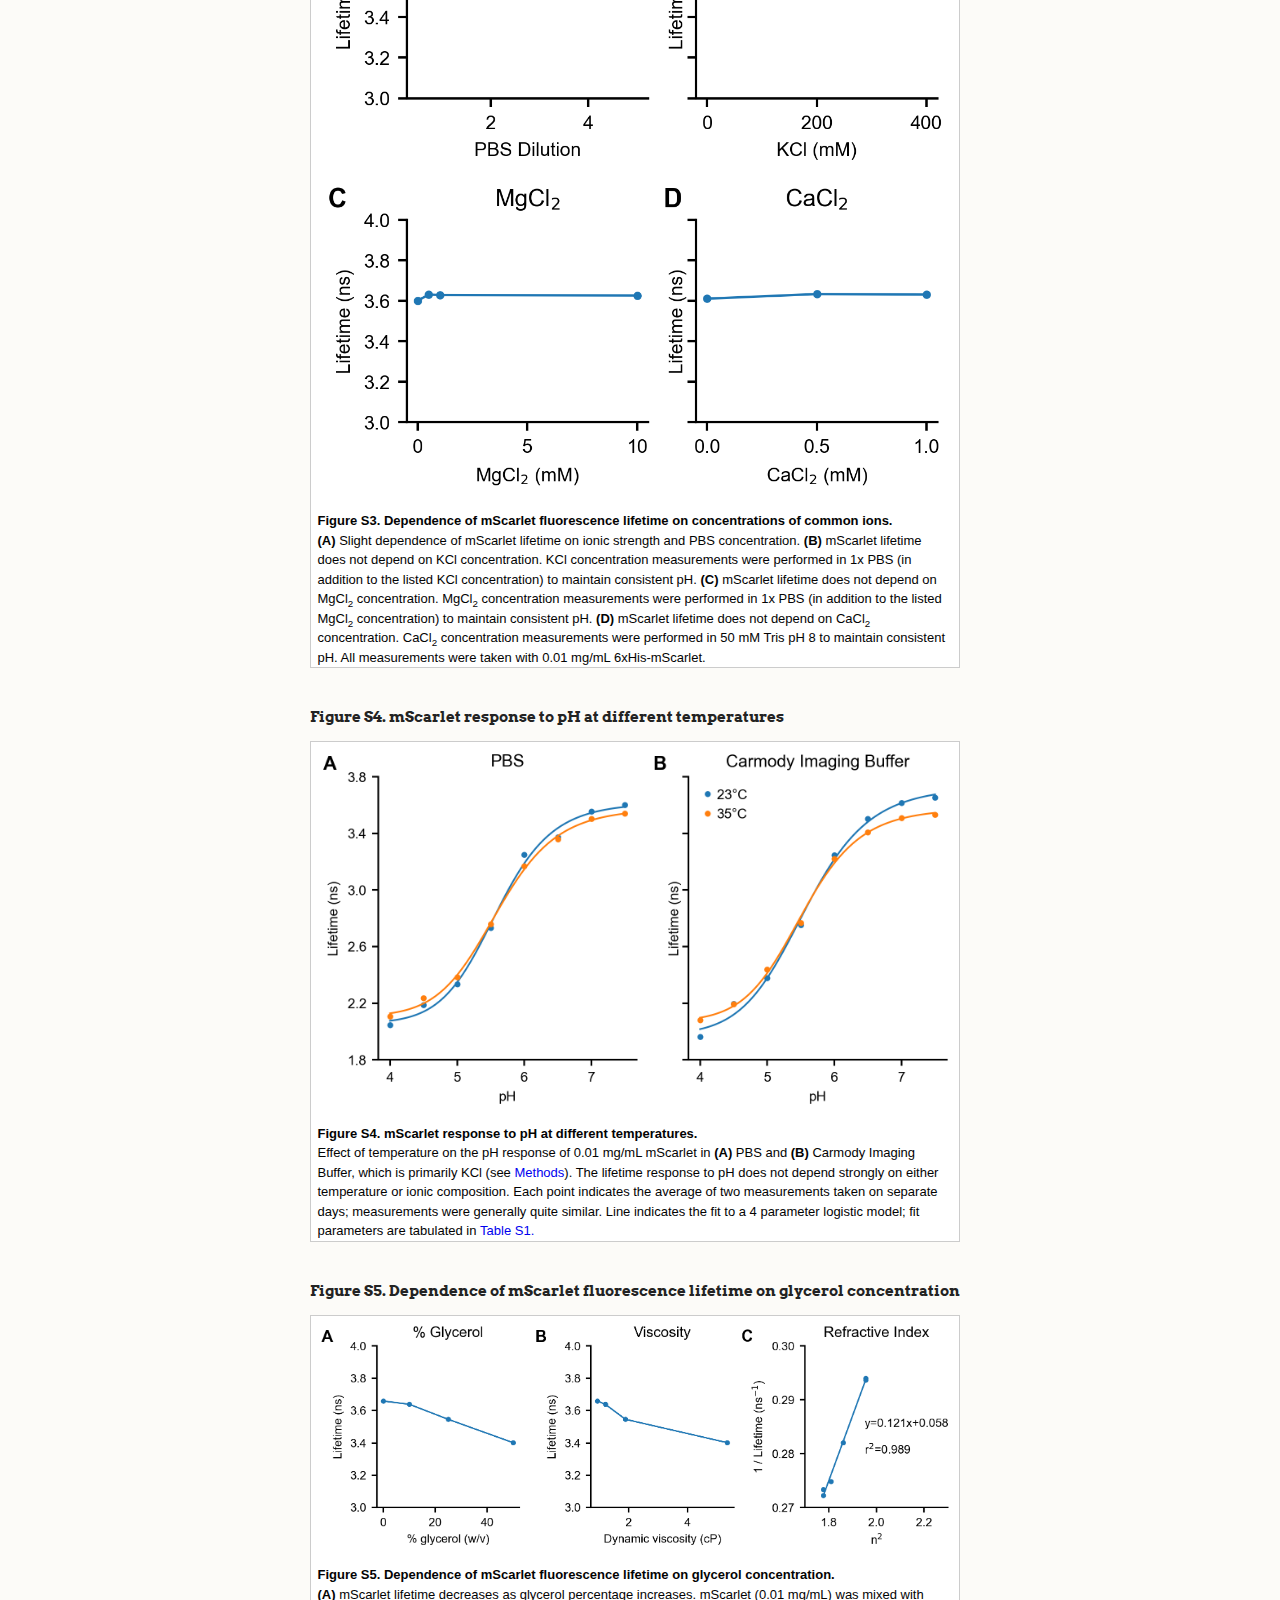
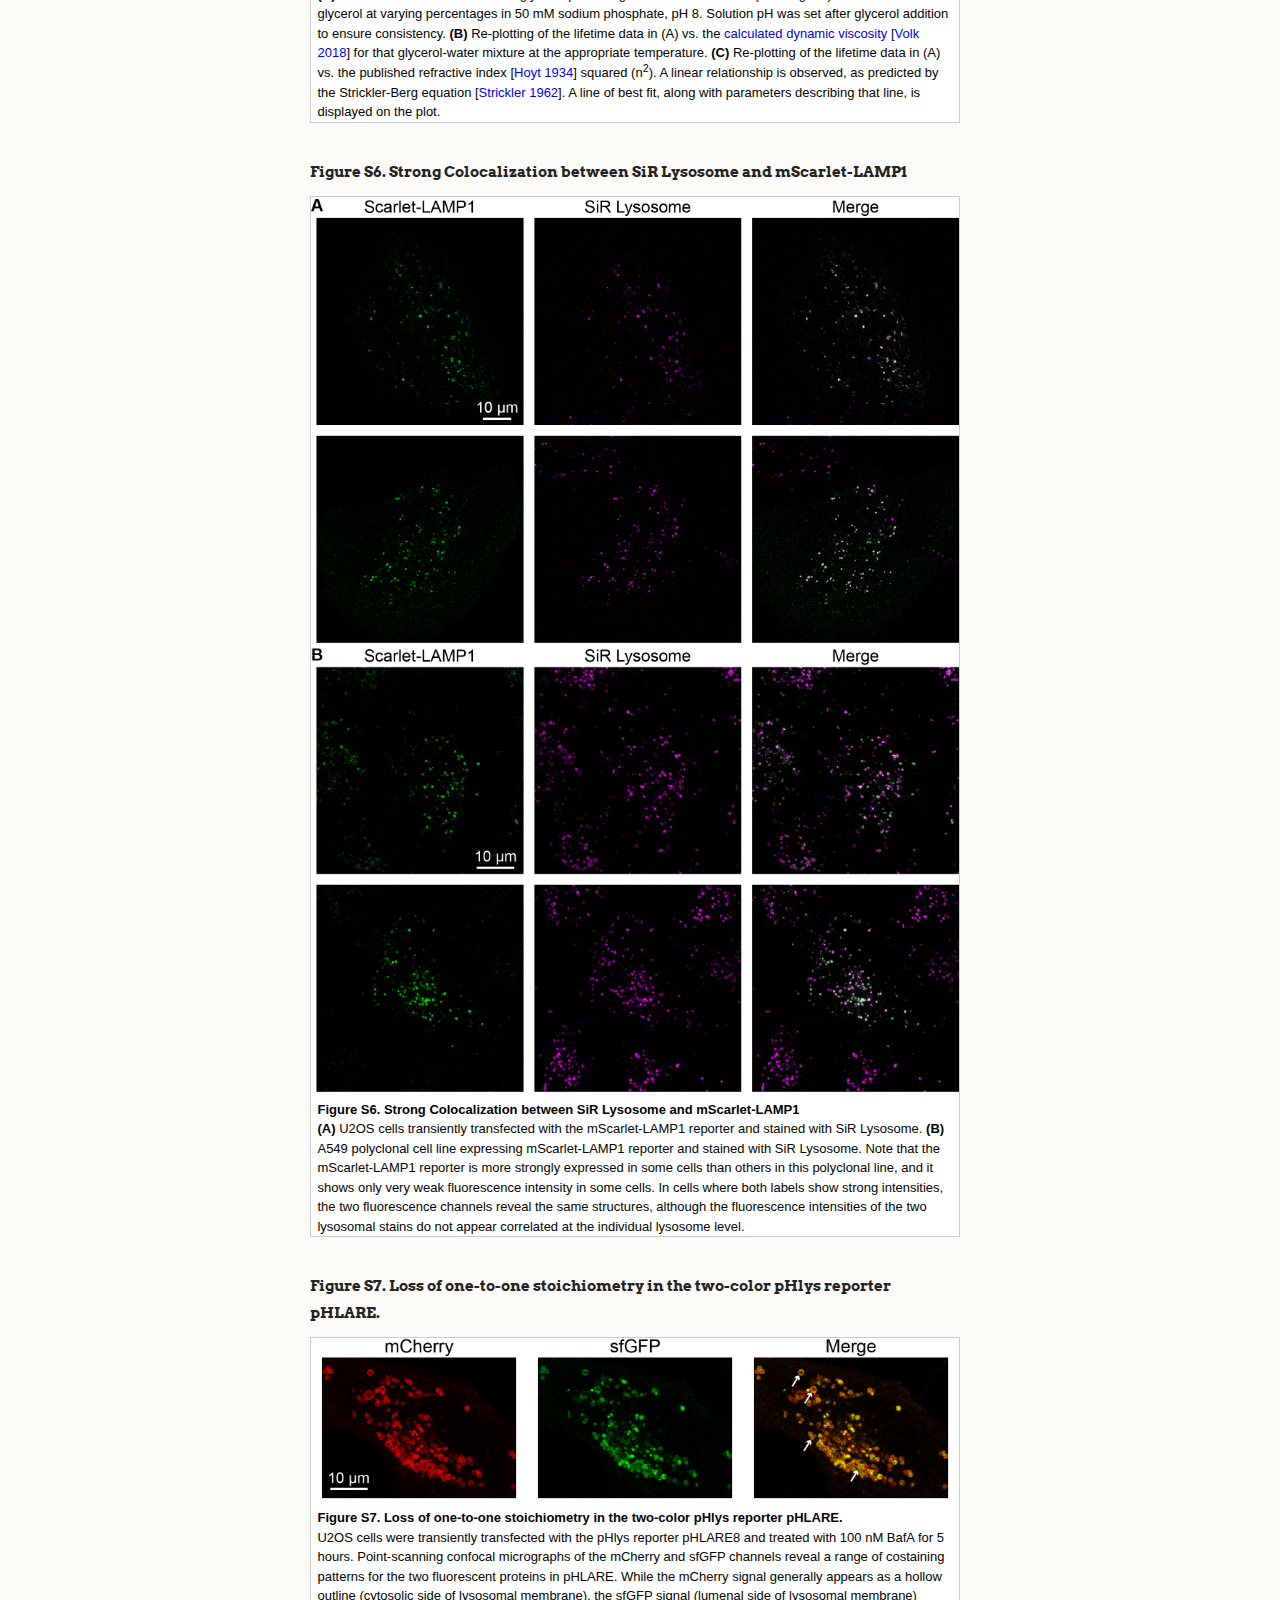
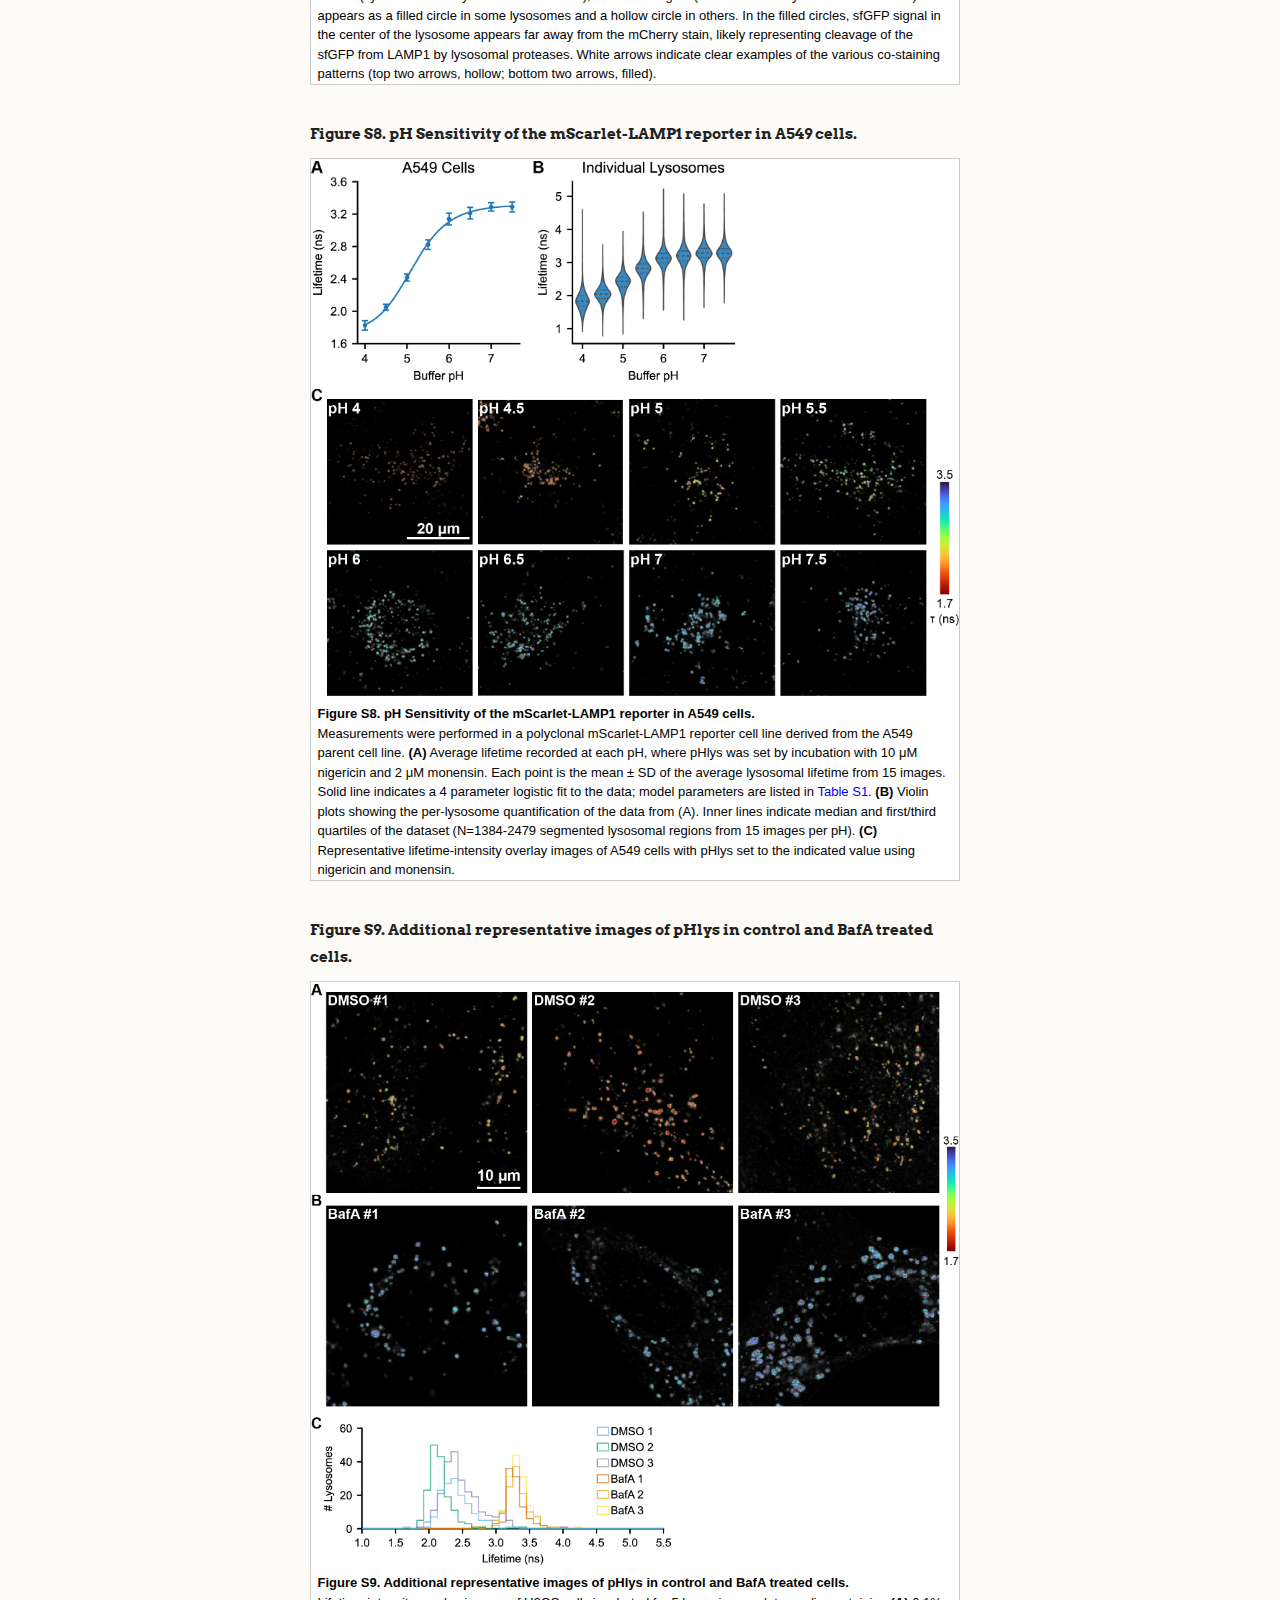
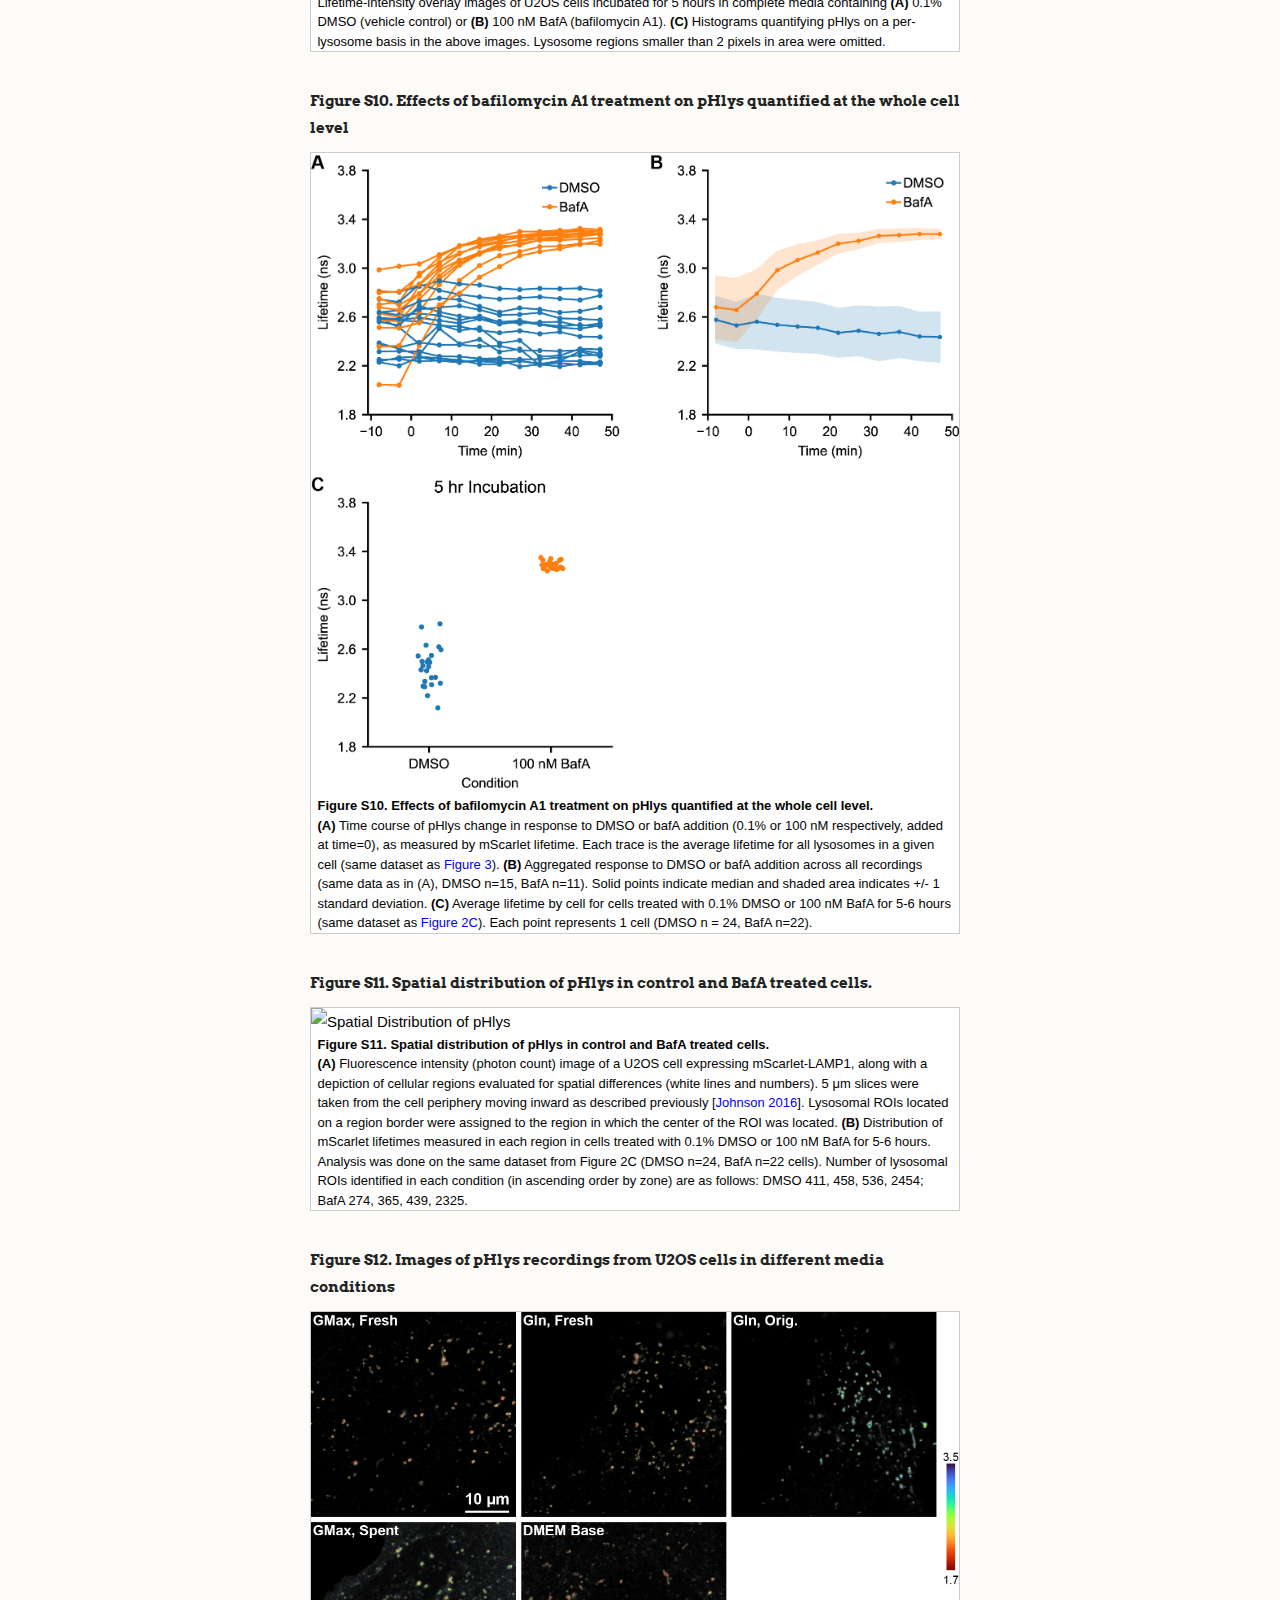
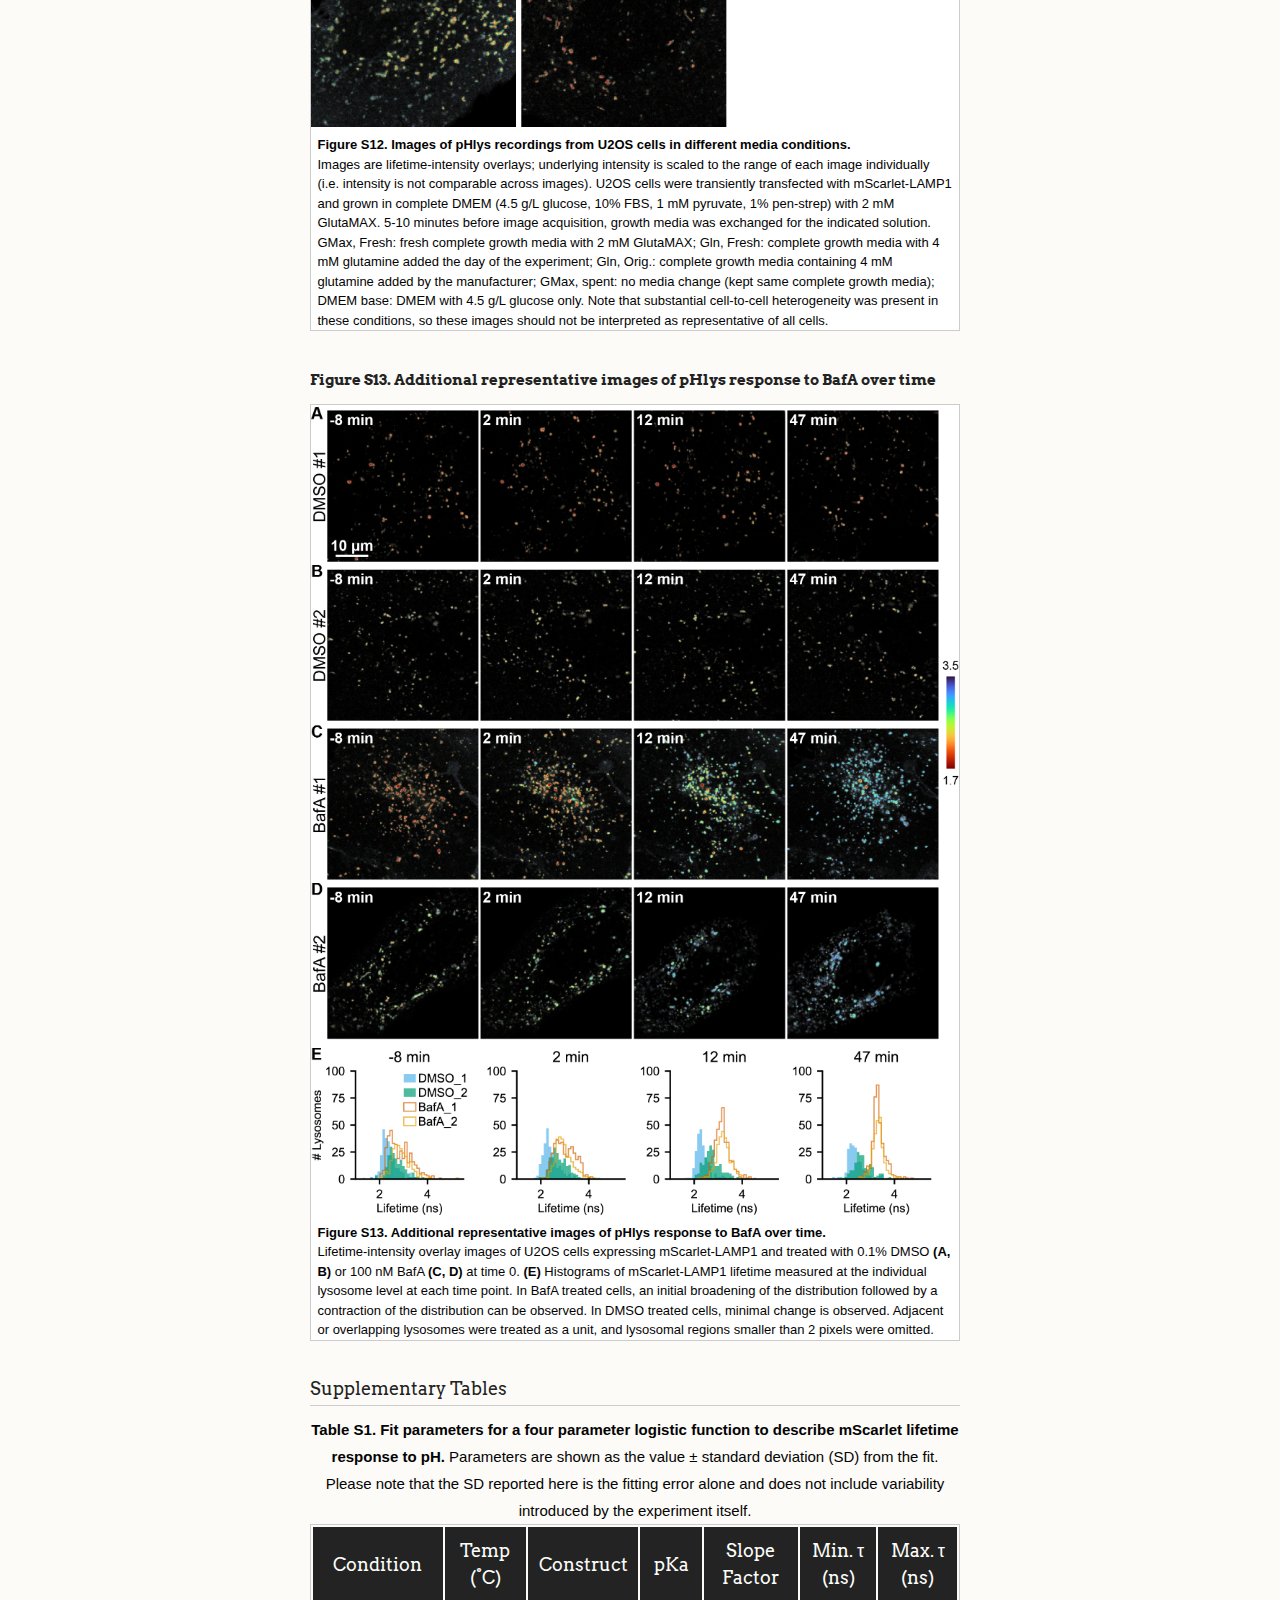
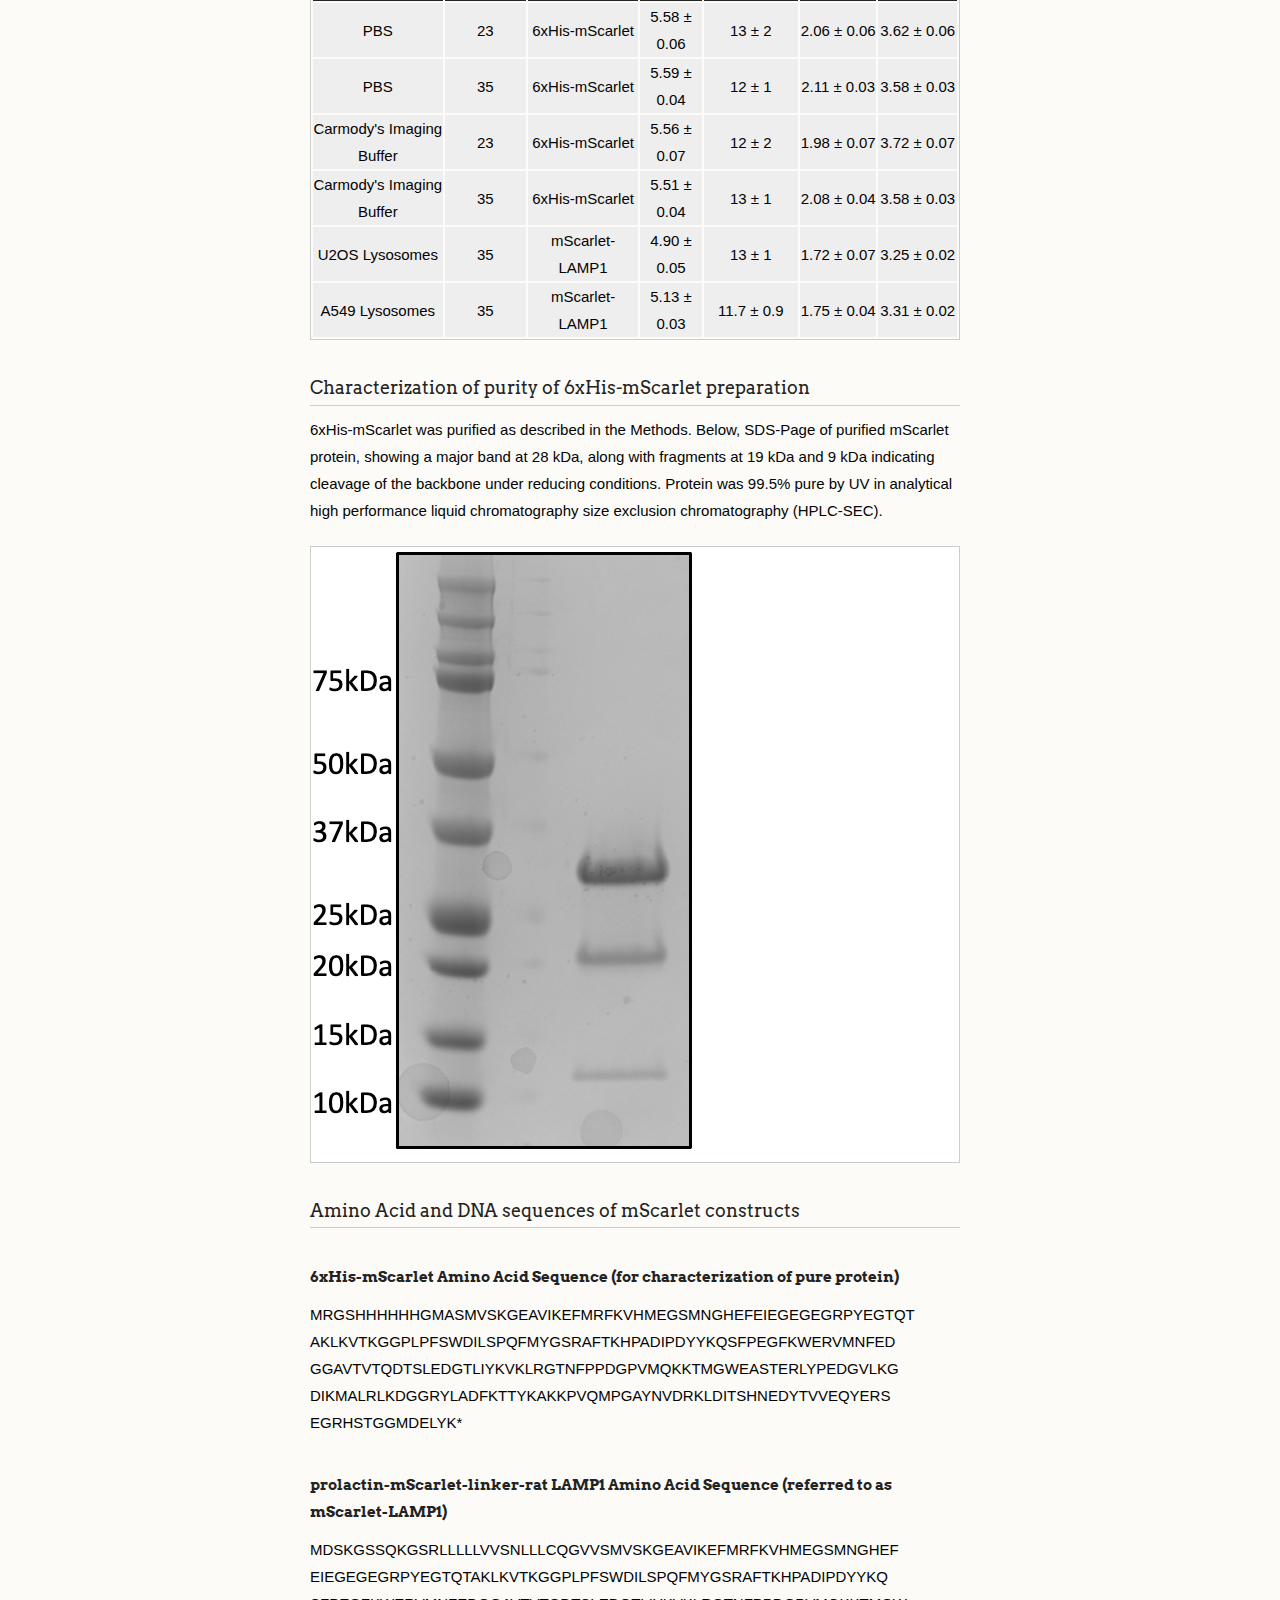
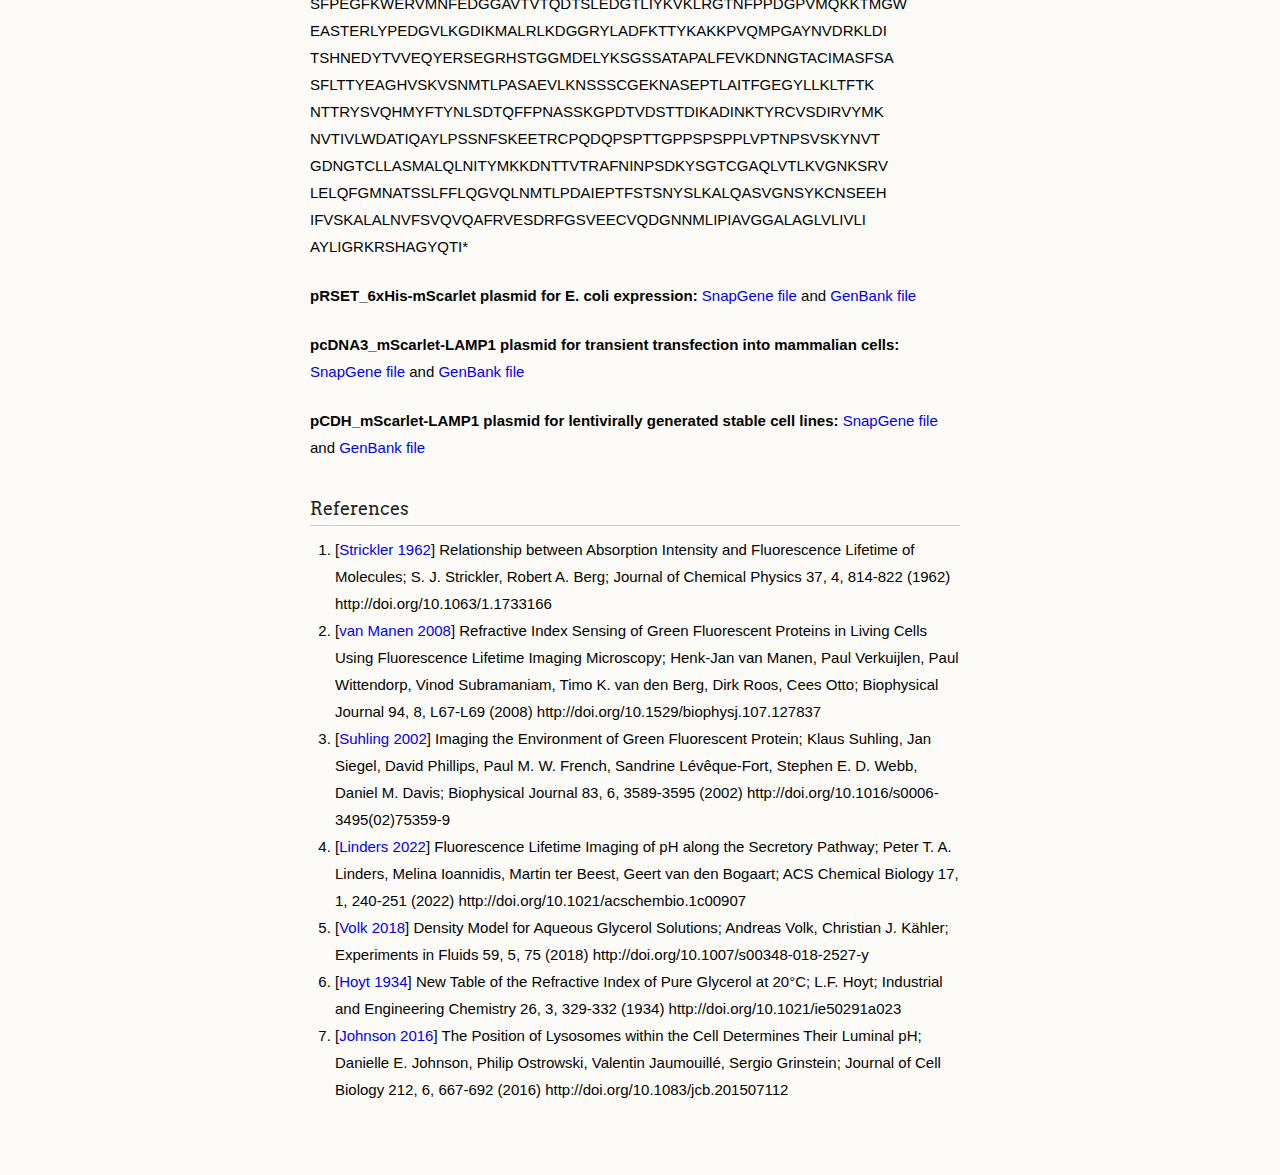
==== commit 4ebb195c: "fixing broken S11 link" ====
--- a/appendix.html
+++ b/appendix.html
@@ -1,9 +1,6 @@
 <!doctype html>
 <!-- 
-##############################################################
-Ignore this boilerplate if you're just trying to edit the text.
-Skip to the part that says 'The real text begins here'
-##############################################################
+This publication template is based on the one created by Andrew G York: https://github.com/AndrewGYork/publication_template . Thanks Andrew!
 
 Based on this theme: https://github.com/broccolini/dinky , which mentioned that attribution is appreciated. Thanks, broccolini!
 -->
@@ -18,25 +15,30 @@
     <meta name="citation_author" content="John C.K. Wang">
     <meta name="citation_author" content="John Yong">
     <meta name="citation_author" content="Maria del Mar Ingaramo">
-    <meta name="citation_publication_date" content="2022/03/15">
+    <meta name="citation_publication_date" content="2022/03/17">
     <meta name="citation_journal_title" content="Github.io">
-    <meta name="citation_pdf_url" content="https://andrewgyork.github.io/relaxation_sensors/Relaxation_Sensors.pdf">
+    <meta name="citation_pdf_url" content="https://jlazzaridean.github.io/mScarlet_pHlys/mScarlet_lysosomal_pH.pdf">
     <title>mScarlet fluorescence lifetime reports lysosomal pH with high precision</title>
 
     <link rel="stylesheet" href="stylesheets/styles.css">
     <link rel="stylesheet" href="stylesheets/prism.css">
-    <!--[if lt IE 9]>
-    <script src="javascript/html5shiv/html5shiv.js"></script>
-    <![endif]-->
-    <!--[if lt IE 8]>
-      <p class="browserupgrade">You are using an <strong>outdated</strong> browser. Please <a href="http://browsehappy.com/">upgrade your browser</a> to improve your experience.</p>
-    <![endif]-->
+
+    <!-- Global site tag (gtag.js) - Google Analytics SPECIFIC TO JLD. EDIT THIS IF YOU ARE REUSING THIS TEMPLATE! -->
+    <script async src="https://www.googletagmanager.com/gtag/js?id=G-EDPK4ZW78Q"></script>
+    <script>
+    window.dataLayer = window.dataLayer || [];
+    function gtag(){dataLayer.push(arguments);}
+    gtag('js', new Date());
+ 
+    gtag('config', 'G-EDPK4ZW78Q');
+    </script>
+
     <script src="javascript/scale-fix/scale.fix.js"></script>
     <script src="javascript/python-highlighting/prism.js"></script>
     <script async  src="javascript/Minimal-MathJax/MathJax.js?config=TeX-AMS_CHTML"></script>
     <script src="javascript/update_figures.js"></script>
     <script src="javascript/reference_list/reference_list.js"></script>
-    <script src="javascript/google-analytics/analytics.js"></script>
+    <script src="javascript/google-analytics/analytics.js"></script><!-- AGY analytics tag-->
     <meta name="viewport" content="width=device-width, initial-scale=1, user-scalable=no">
   </head>
   <body>
@@ -44,11 +46,11 @@
       <header>
         <h1 class="header">mScarlet fluorescence lifetime</h1>
         <ul>
-          <li class="download"><a class="buttons" href="https://github.com/AndrewGYork/relaxation_sensors/zipball/master">Download ZIP</a></li>
-          <li><a class="buttons github" href="https://github.com/AndrewGYork/relaxation_sensors">View On GitHub</a></li>
-          <li><a class="buttons pdf" href="./Relaxation_Sensors.pdf">Download PDF</a></li>
+          <li class="download"><a class="buttons" href="https://github.com/jlazzaridean/mScarlet_pHlys/zipball/main">Download ZIP</a></li>
+          <li class="download"><a class="buttons github" href="https://github.com/jlazzaridean/mScarlet_pHlys">View On GitHub</a></li>
+          <li class="download"><a class="buttons pdf" href="./mScarlet_lysosomal_pH_Appendix.pdf">Download PDF</a></li>
         </ul>
-        <p class="header">This project is maintained by <a class="header name" href="https://github.com/jlazzaridean">Julia Lazzari-Dean</a> in the <a class="header name" href="http://andrewgyork.github.io/">York lab</a>, and was funded by <a class="header name" href="https://www.calicolabs.com/">Calico Life Sciences LLC</a></p>
+        <p class="header">This project is maintained by <a class="header name" href="https://jlazzaridean.github.io">Julia Lazzari-Dean</a> in the <a class="header name" href="http://andrewgyork.github.io/">York lab</a>, and was funded by <a class="header name" href="https://www.calicolabs.com/">Calico Life Sciences LLC</a></p>
       </header>
 <!-- 
 ##############################################################
@@ -56,14 +58,18 @@
 ##############################################################
  -->
 <section>
-<h1>Supplementary materials</h1>
+<h1>Appendix</h1>
 <h2>mScarlet fluorescence lifetime reports lysosomal pH with high precision</h2>
 <p class="author_list">Julia R. Lazzari-Dean,<sup>*</sup> Maria Clara Ingaramo, John C.K. Wang, John Yong, Maria del Mar Ingaramo<sup>&dagger;</sup></p>
 <p class="author_affiliations">Calico Life Sciences LLC, South San Francisco, CA 94080, USA</p>
-<p class="contact_email"><sup>*</sup>Permanent email: <a href="mailto:julia.lazzaridean@gmail.com" target="_self">julia.lazzaridean@gmail.com</a></p>
-<p class="contact_email"><sup>&dagger;</sup>Permanent email: <a href="mailto:maria.del.mar.ingaramo@gmail.com" target="_self">maria.del.mar.ingaramo@gmail.com</a></p>
-
-<h3>This supplement contains:</h3>
+<p class="contact_email"><sup>*</sup>Permanent email: <a href="mailto:julia.lazzaridean+mScarlet_lifetime@gmail.com" target="_self">julia.lazzaridean+mScarlet_lifetime@gmail.com</a></p>
+<p class="contact_email"><sup>&dagger;</sup>Permanent email: <a href="mailto:maria.del.mar.ingaramo+mScarlet_lifetime@gmail.com" target="_self">maria.del.mar.ingaramo+mScarlet_lifetime@gmail.com</a></p>
+
+<h4>Peer review status</h4>
+<p class="abstract">Pre-print published: March 17, 2022</p>
+<p class="abstract">Cite as: <a href="https://doi.org/10.5281/zenodo.6363343">doi:10.5281/zenodo.6363343</a></p>
+
+<h3>This appendix contains:</h3>
 
 <p>
 <a href="#supplementary_text" target="_self">Supplementary Text</a><br>
@@ -101,15 +107,15 @@
 
 <h4 id="in_vitro_vs_cells_text">Differences between mScarlet lifetimes observed in lysosomes and in pure protein</h4>
 
-<p>We observe various differences in the pH-lifetime calibration curve between lysosomally targeted mScarlet and pure mScarlet in vitro. First, the pKa is shifted by 0.5 pH units (5.0 in cells and 5.5 in vitro). Second, the lifetimes we measure are ~0.2 ns lower in cells than in pure protein (i.e. the entire curve is shifted vertically down in lifetime). We speculate that the fusion of mScarlet to LAMP1 is responsible for the pKa shift, but purification of the mScarlet-LAMP1 construct to validate this is impractical. It is also likely that the local RI that mScarlet experiences affects its lifetime,
+<p>We observe various differences in the pH-lifetime calibration curve between lysosomally targeted mScarlet and pure mScarlet in vitro. First, the pKa is shifted by 0.5 pH units (5.0 in cells and 5.5 in vitro). Second, the lifetimes we measure are approximately 0.2 ns lower in cells than in pure protein (i.e. the entire curve is shifted vertically down in lifetime). We speculate that the fusion of mScarlet to LAMP1 is responsible for the pKa shift, but purification of the mScarlet-LAMP1 construct to validate this is impractical. It is also likely that the local RI that mScarlet experiences affects its lifetime,
 
 [<a class="citation" href="http://doi.org/10.1063/1.1733166" title="Relationship between Absorption Intensity and Fluorescence Lifetime of Molecules; S. J. Strickler, Robert A. Berg; Journal of Chemical Physics 37, 4, 814-822 (1962)">Strickler 1962</a>]
 
 and the local RI adjacent to a lipid bilayer is almost certainly different from that of PBS. Indeed, changes in the GFP fluorescence lifetime have been observed when it is expressed in the cytosol or tethered to a membrane,
 
-[<a class="citation" href="http://doi.org/10.1529/biophysj.107.127837" title="Refractive Index Sensing of Green Fluorescent Proteins in Living Cells Using Fluorescence Lifetime Imaging Microscopy; Henk-Jan van Manen, Paul Verkuijlen, Paul Wittendorp, Vinod Subramaniam, Timo K. van den Berg, Dirk Roos, Cees Otto; Biophysical Journal 94, 8, L67-L69 (2008)">van Manen 2008</a>]
-
-[<a class="citation" href="http://doi.org/10.1016/s0006-3495(02)75359-9" title="Imaging the Environment of Green Fluorescent Protein; Klaus Suhling, Jan Siegel, David Phillips, Paul M. W. French, Sandrine Lévêque-Fort, Stephen E. D. Webb, Daniel M. Davis; Biophysical Journal 83, 6, 3589-3595 (2002)">Suhling 2002</a>]
+[<a class="citation" href="http://doi.org/10.1529/biophysj.107.127837" title="Refractive Index Sensing of Green Fluorescent Proteins in Living Cells Using Fluorescence Lifetime Imaging Microscopy; Henk-Jan van Manen, Paul Verkuijlen, Paul Wittendorp, Vinod Subramaniam, Timo K. van den Berg, Dirk Roos, Cees Otto; Biophysical Journal 94, 8, L67-L69 (2008)">van Manen 2008</a>, 
+
+<a class="citation" href="http://doi.org/10.1016/s0006-3495(02)75359-9" title="Imaging the Environment of Green Fluorescent Protein; Klaus Suhling, Jan Siegel, David Phillips, Paul M. W. French, Sandrine Lévêque-Fort, Stephen E. D. Webb, Daniel M. Davis; Biophysical Journal 83, 6, 3589-3595 (2002)">Suhling 2002</a>]
 
 and a similar shift in lifetime was observed between free and membrane-tethered RpHluorin2.
 
@@ -244,14 +250,14 @@
 </figcaption>
 </figure>
 
-<h4 id="grinstein_spatial_header">Figure S11. Spatial distribution of pHlys in control and BafA treated cells.</h4>
-
-<figure id="grinstein_spatial_figure">
-<img src="./figures/figS11_grinstein_spatial/spatial_analysis-01.png" alt="Spatial Distribution of pHlys" id="grinstein_spatial">
+<h4 id="regional_distributions_header">Figure S11. Spatial distribution of pHlys in control and BafA treated cells.</h4>
+
+<figure id="regional_distributions_figure">
+<img src="./figures/figS11_regional_distributions/spatial_analysis-01.png" alt="Spatial Distribution of pHlys" id="regional_distributions">
  <figcaption><strong>Figure S11. Spatial distribution of pHlys in control and BafA treated cells.</strong><br>
-  <strong>(A)</strong> Fluorescence intensity (photon count) image of a U2OS cell expressing mScarlet-LAMP1, along with a depiction of cellular regions evaluated for spatial differences (white lines and numbers). 5 &mu;m slices were taken from the cell periphery moving inward as described previously.
-
-  [<a class="citation" href="http://doi.org/10.1083/jcb.201507112" title="The Position of Lysosomes within the Cell Determines Their Luminal pH; Danielle E. Johnson, Philip Ostrowski, Valentin Jaumouillé, Sergio Grinstein; Journal of Cell Biology 212, 6, 667-692 (2016)">Johnson 2016</a>]
+  <strong>(A)</strong> Fluorescence intensity (photon count) image of a U2OS cell expressing mScarlet-LAMP1, along with a depiction of cellular regions evaluated for spatial differences (white lines and numbers). 5 &mu;m slices were taken from the cell periphery moving inward as described previously 
+
+  [<a class="citation" href="http://doi.org/10.1083/jcb.201507112" title="The Position of Lysosomes within the Cell Determines Their Luminal pH; Danielle E. Johnson, Philip Ostrowski, Valentin Jaumouillé, Sergio Grinstein; Journal of Cell Biology 212, 6, 667-692 (2016)">Johnson 2016</a>].
 
   Lysosomal ROIs located on a region border were assigned to the region in which the center of the ROI was located. 
   <strong>(B)</strong> Distribution of mScarlet lifetimes measured in each region in cells treated with 0.1% DMSO or 100 nM BafA for 5-6 hours. Analysis was done on the same dataset from Figure 2C (DMSO n=24, BafA n=22 cells). Number of lysosomal ROIs identified in each condition (in ascending order by zone) are as follows: DMSO 411, 458, 536, 2454; BafA 274, 365, 439, 2325.
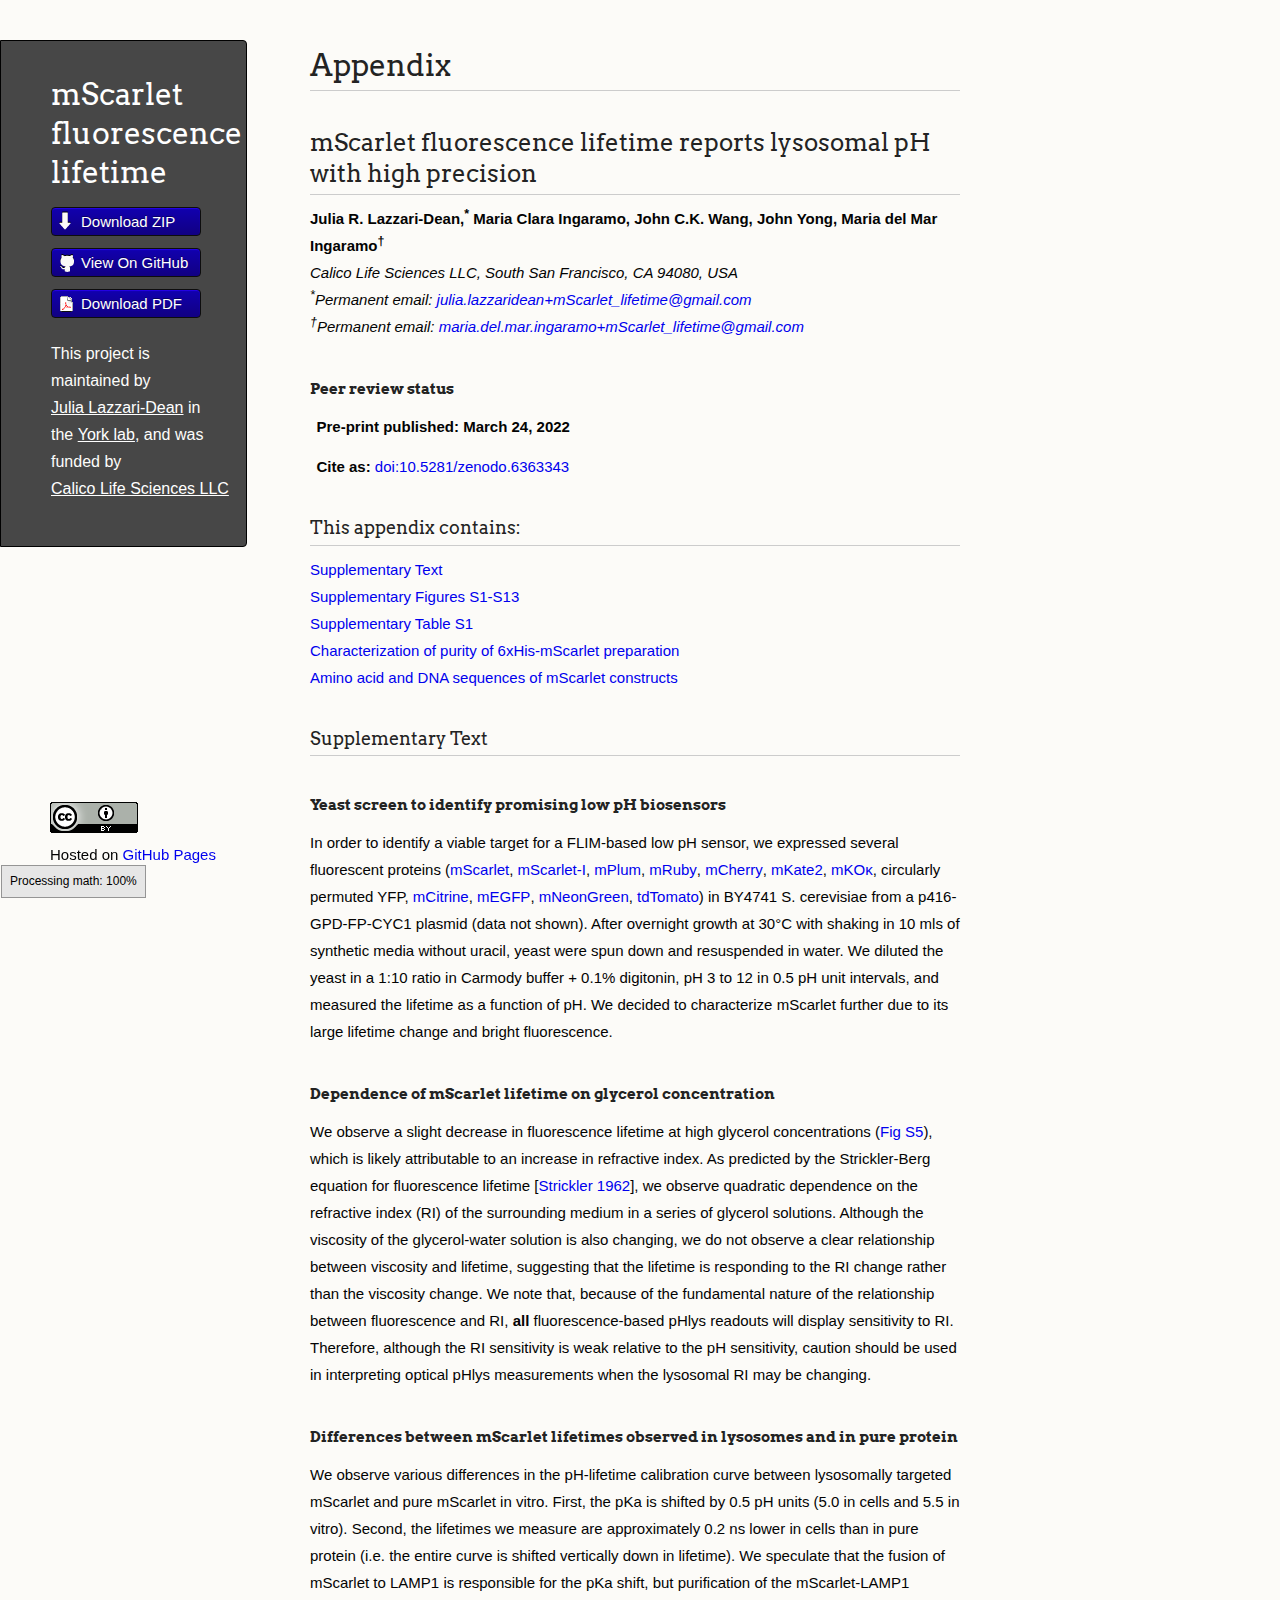
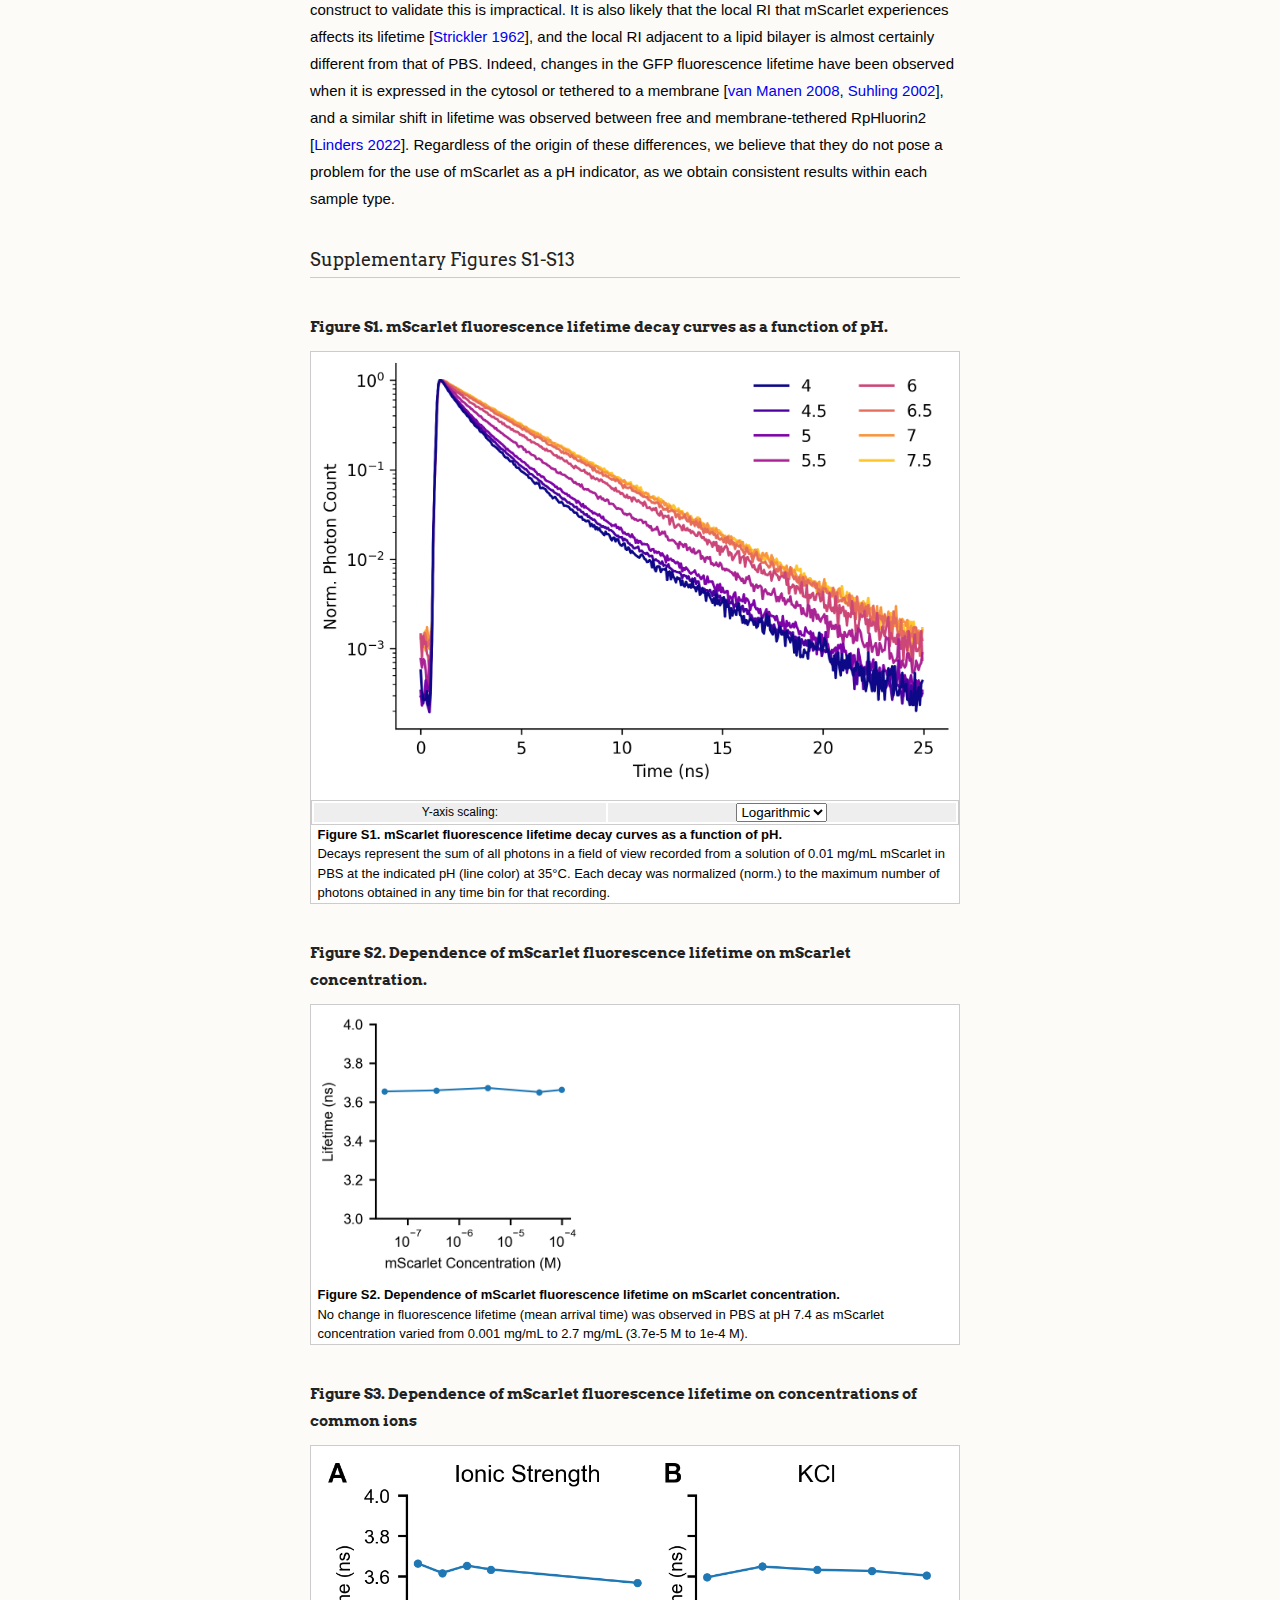
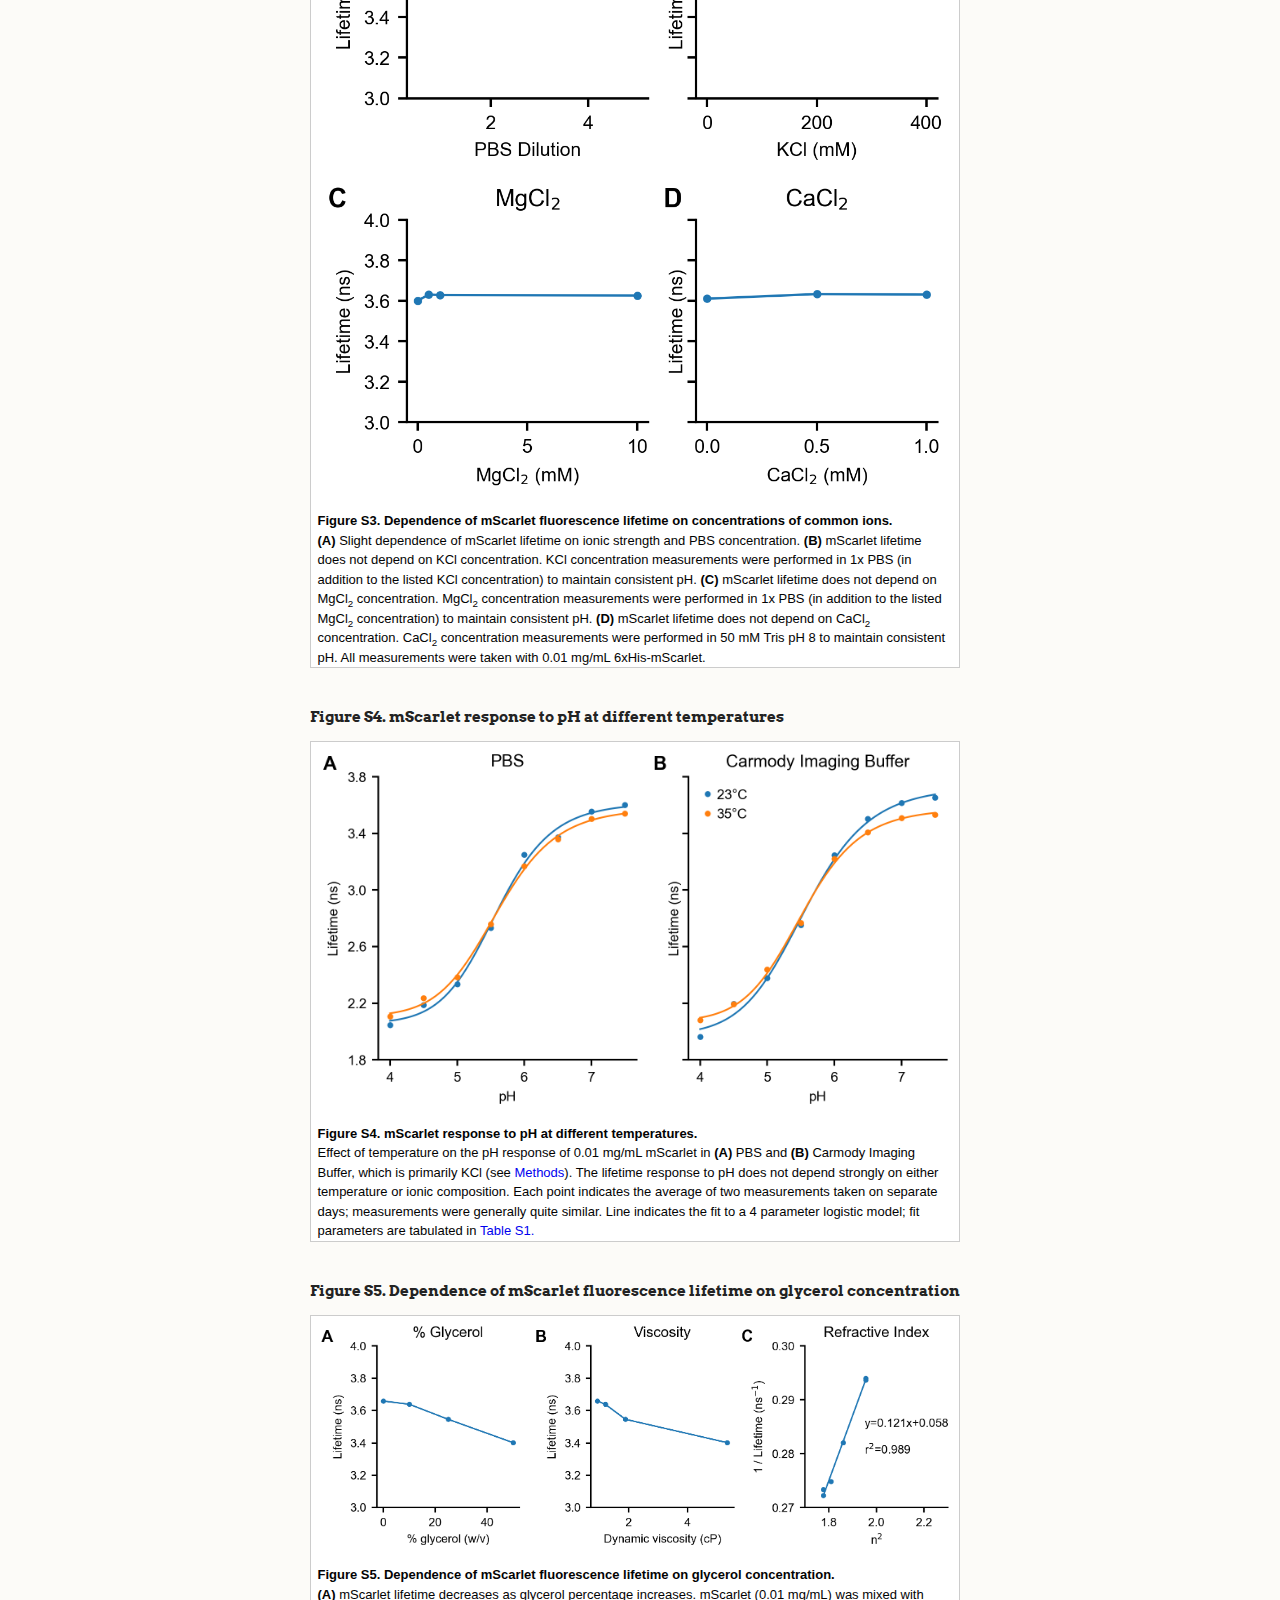
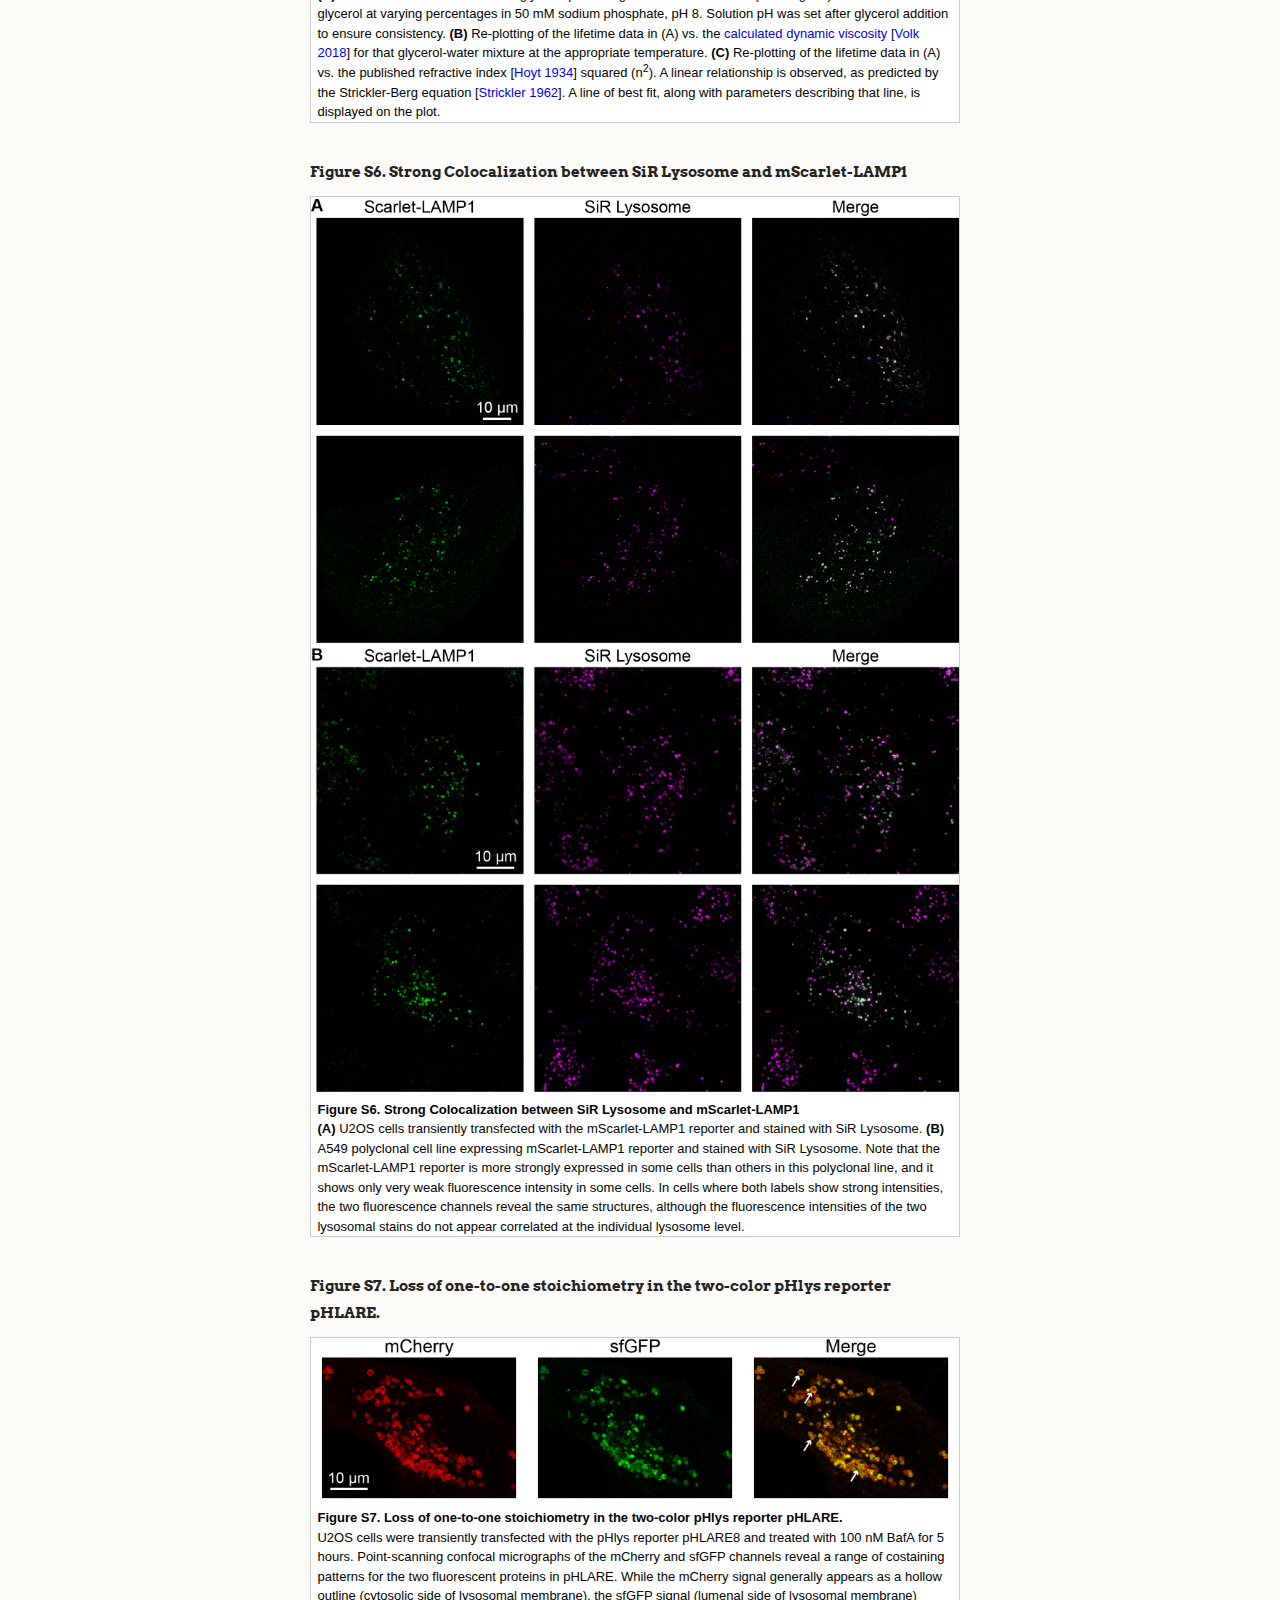
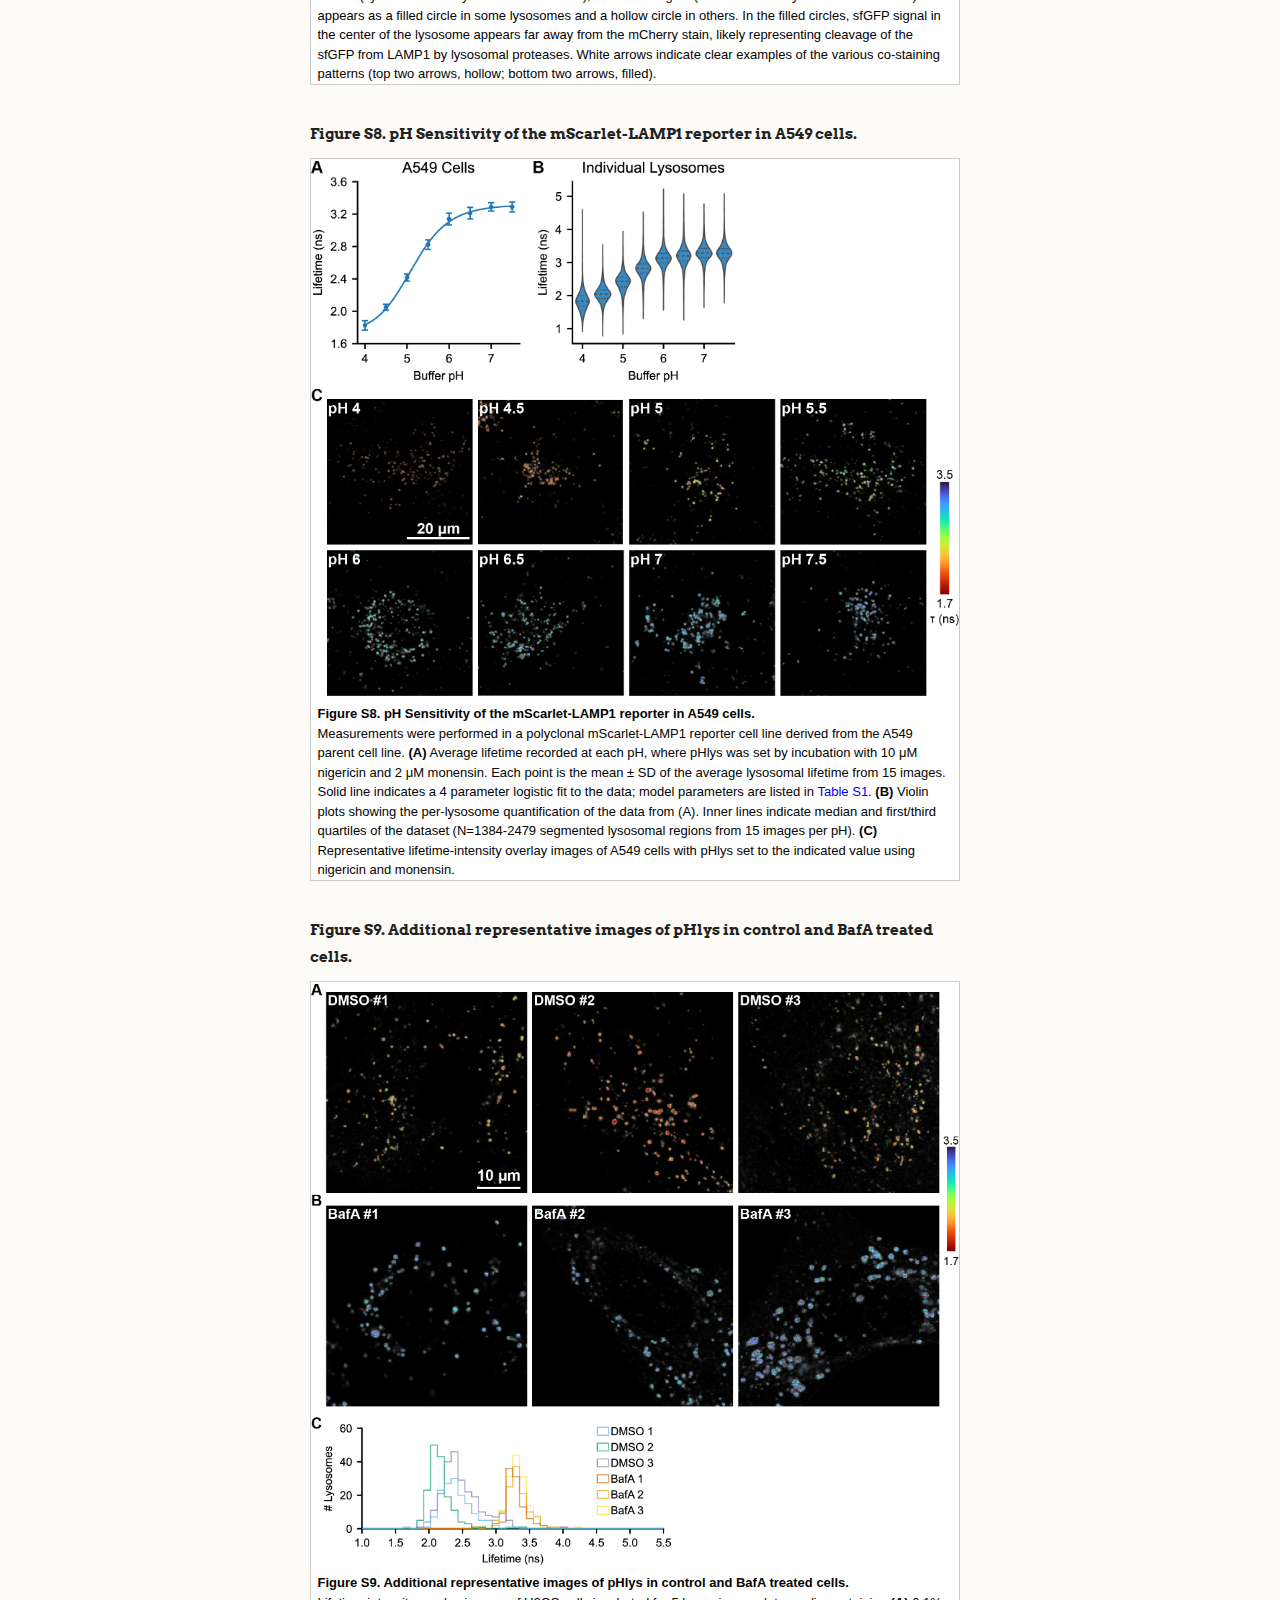
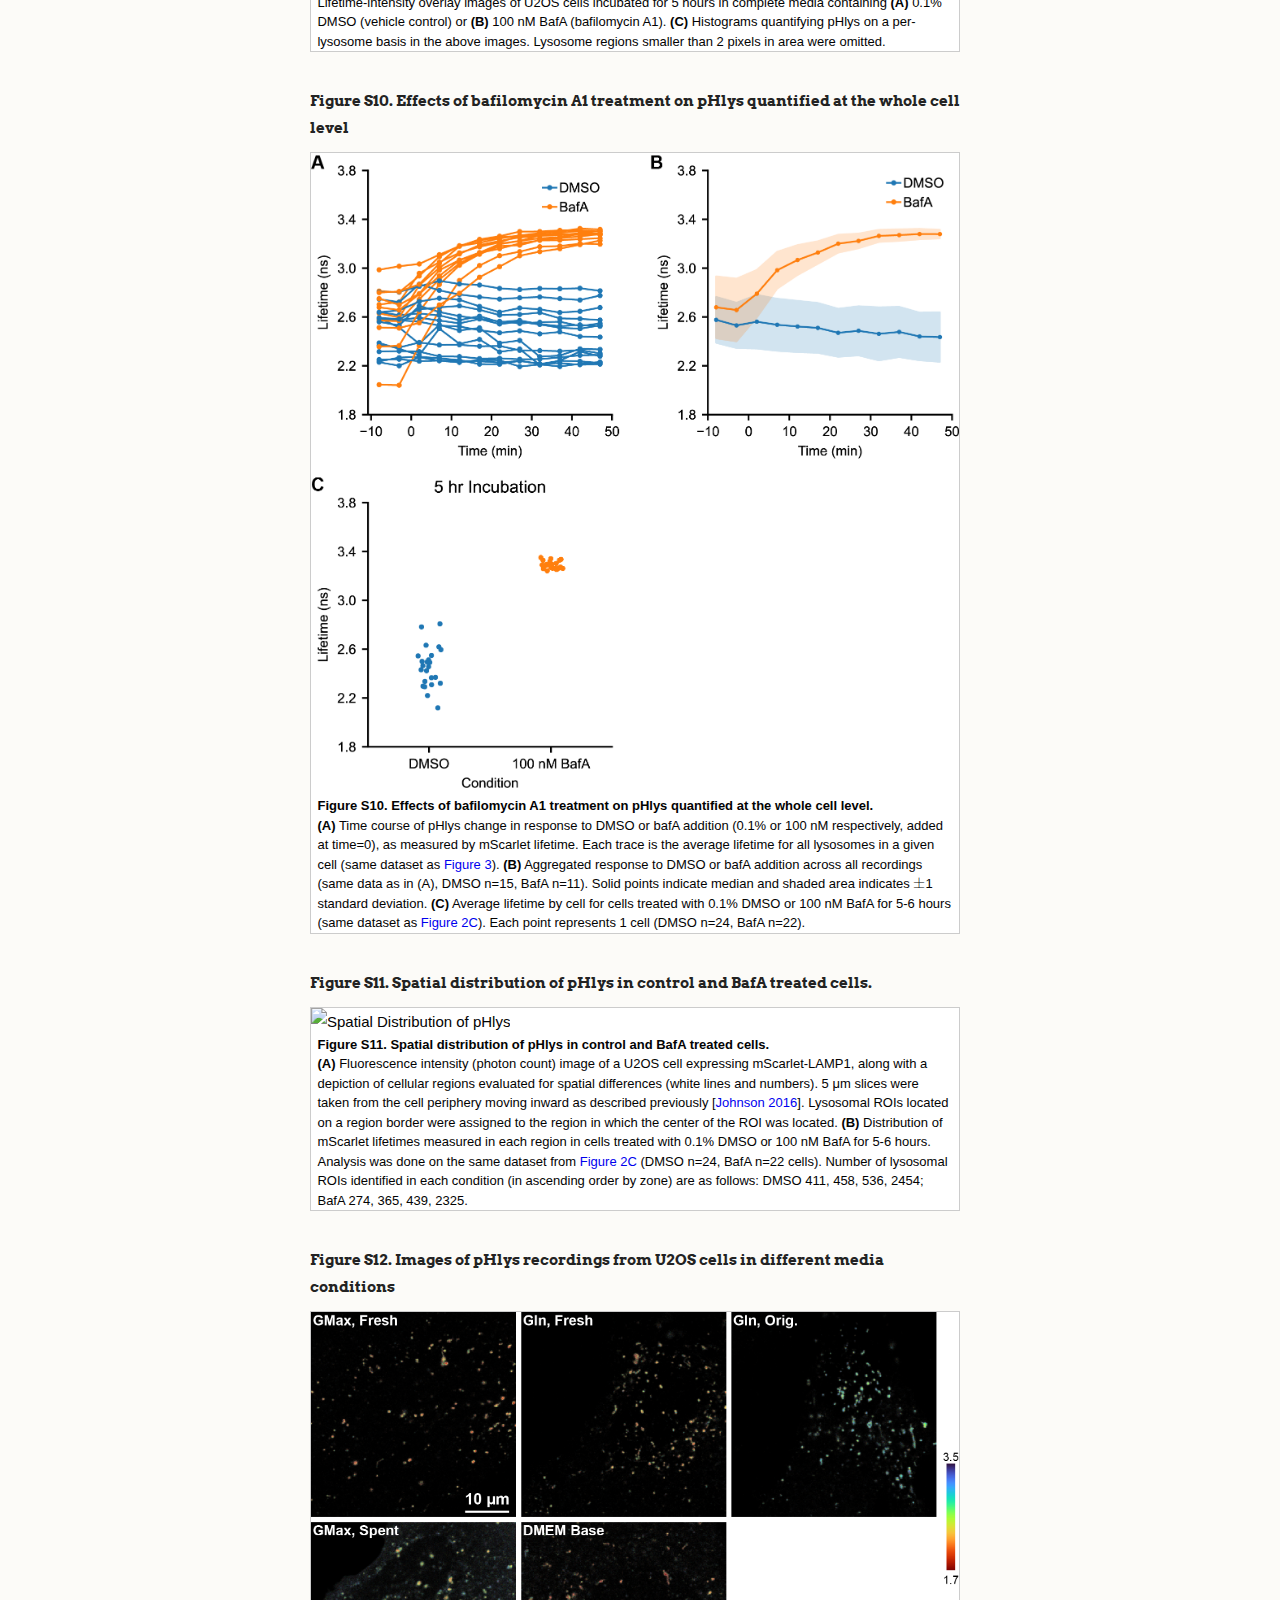
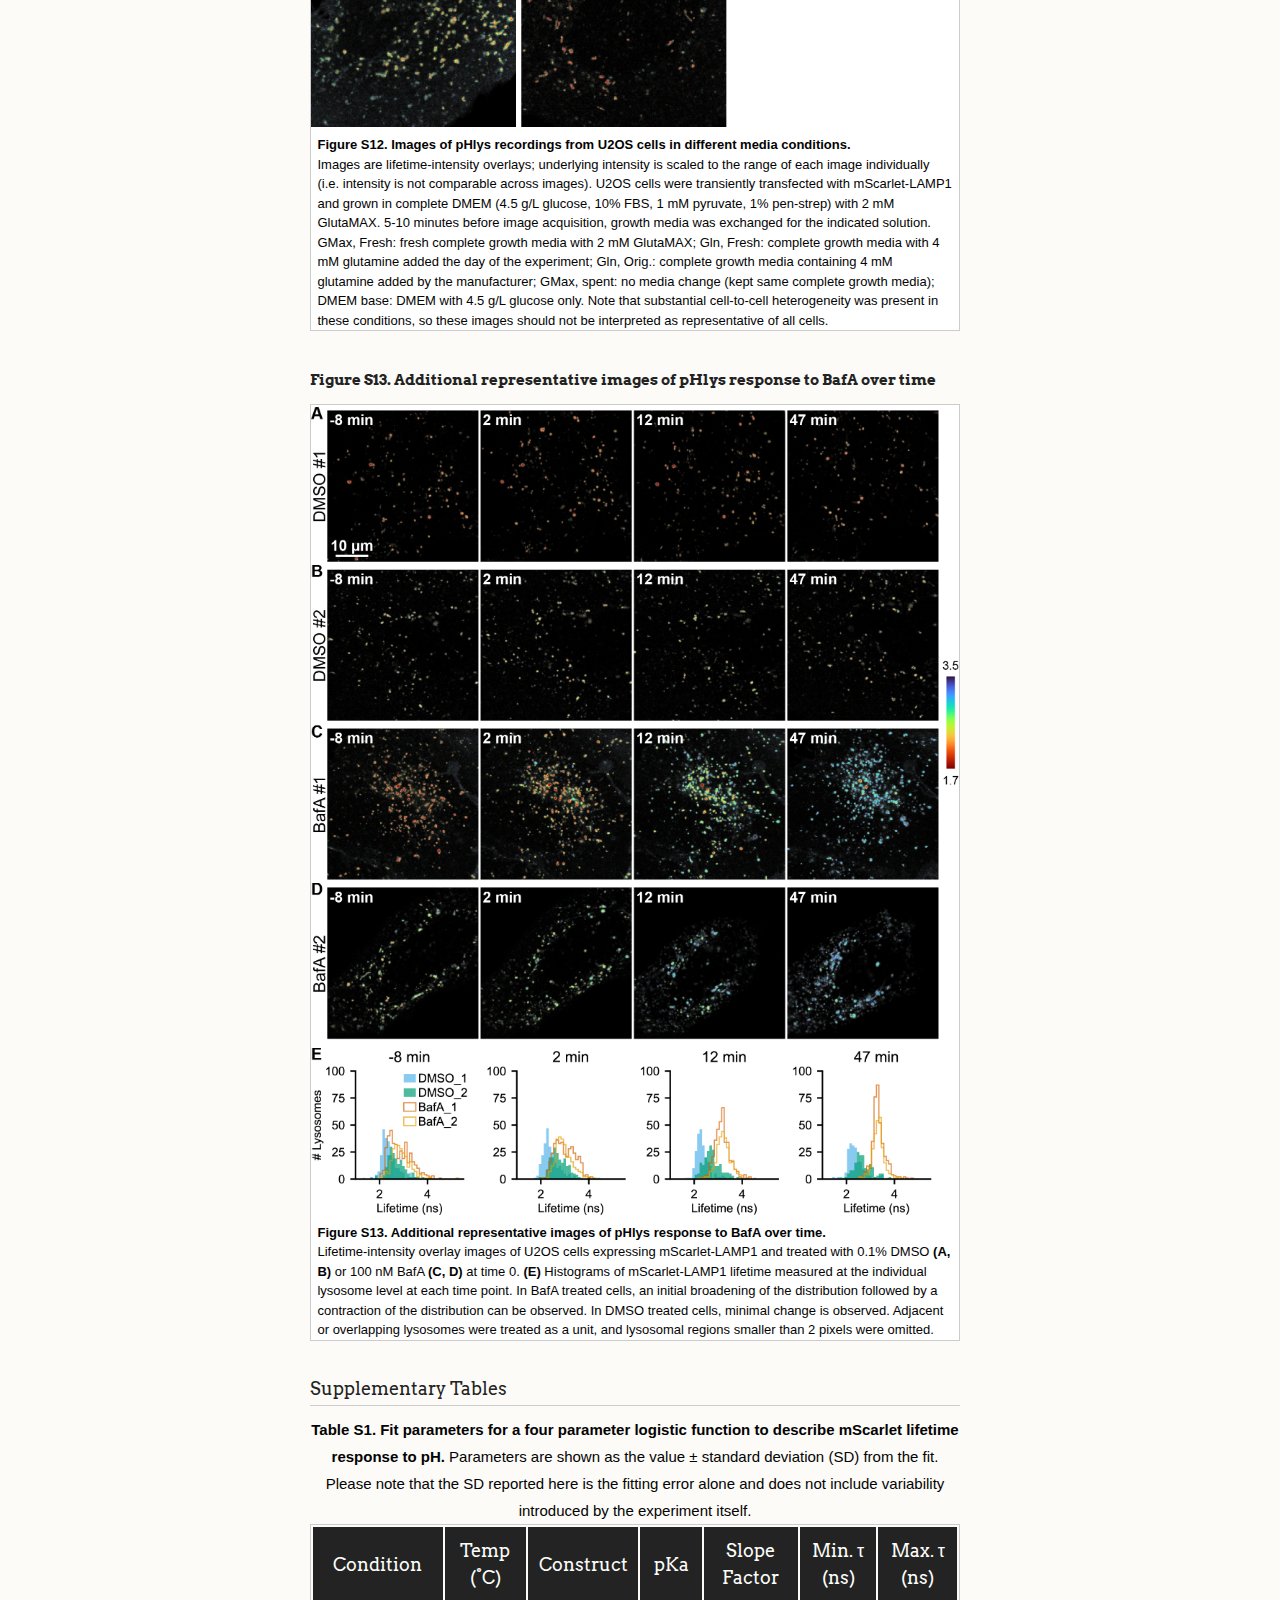
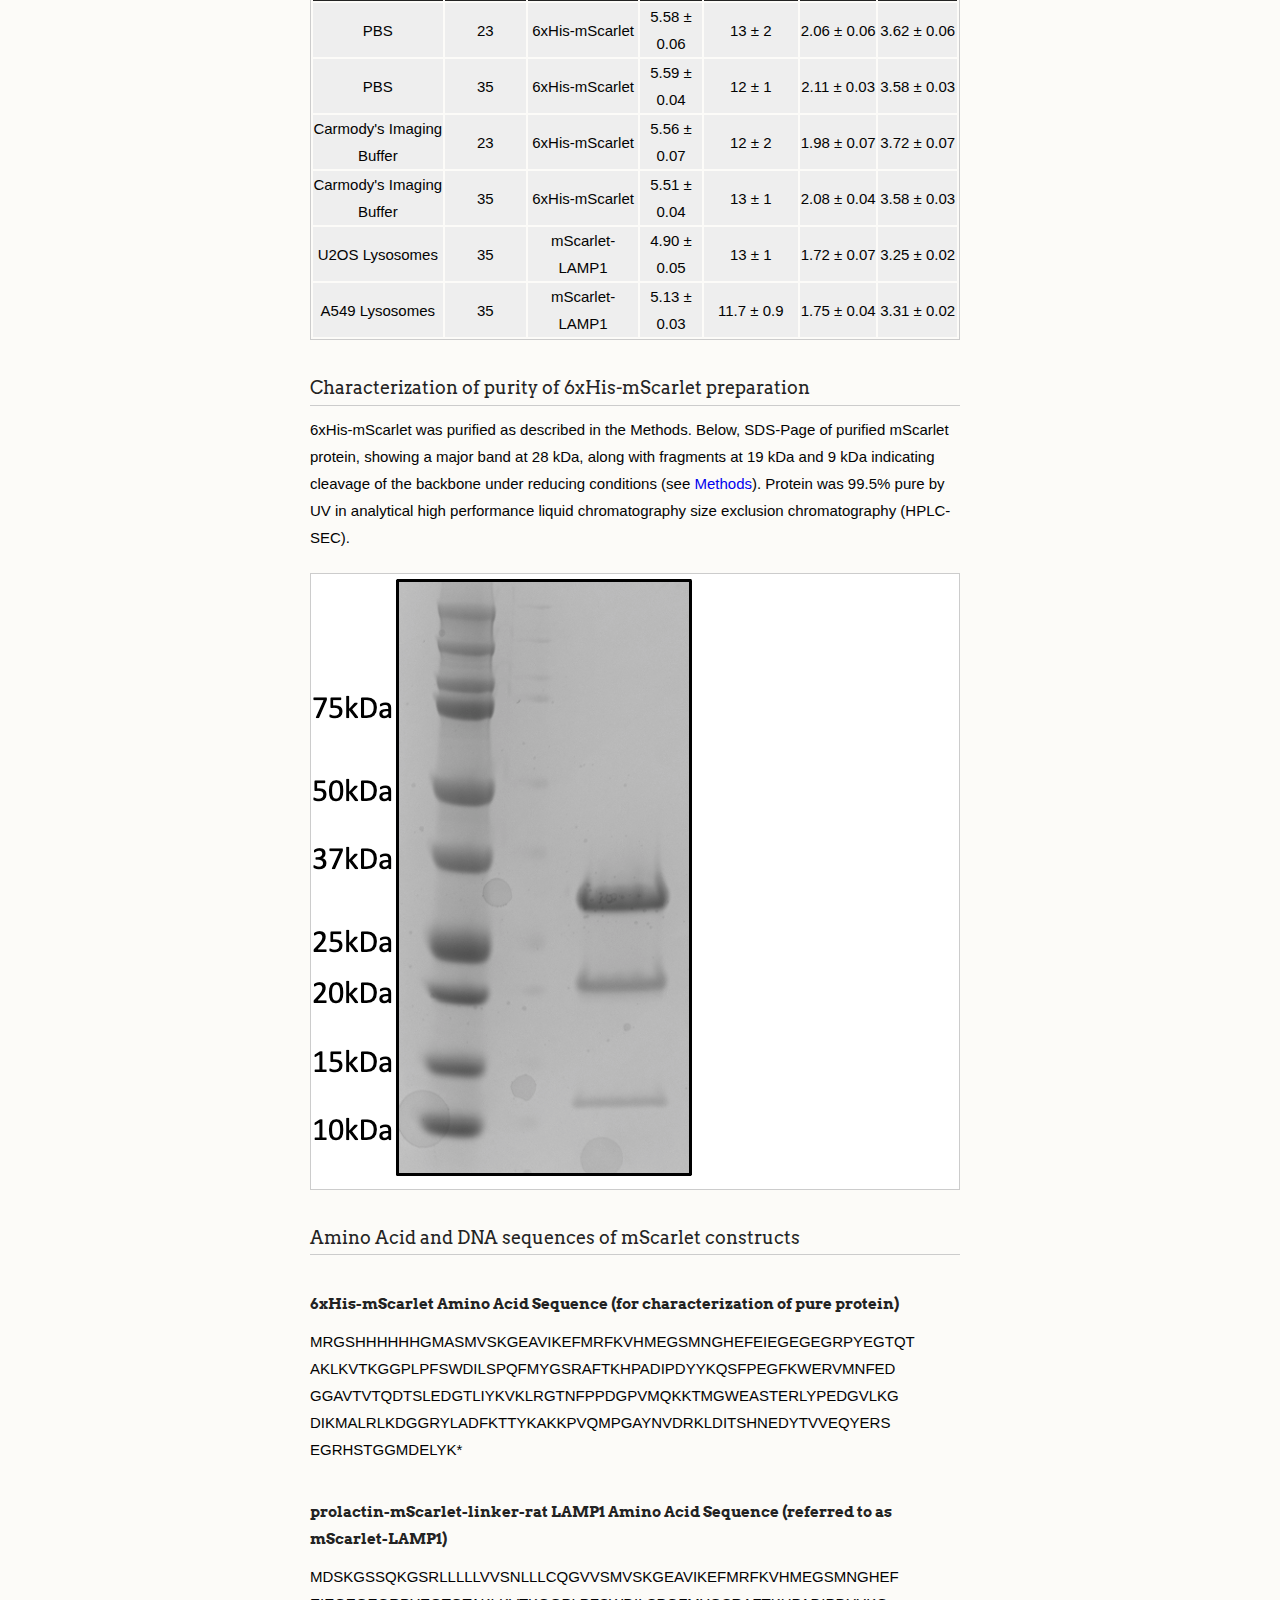
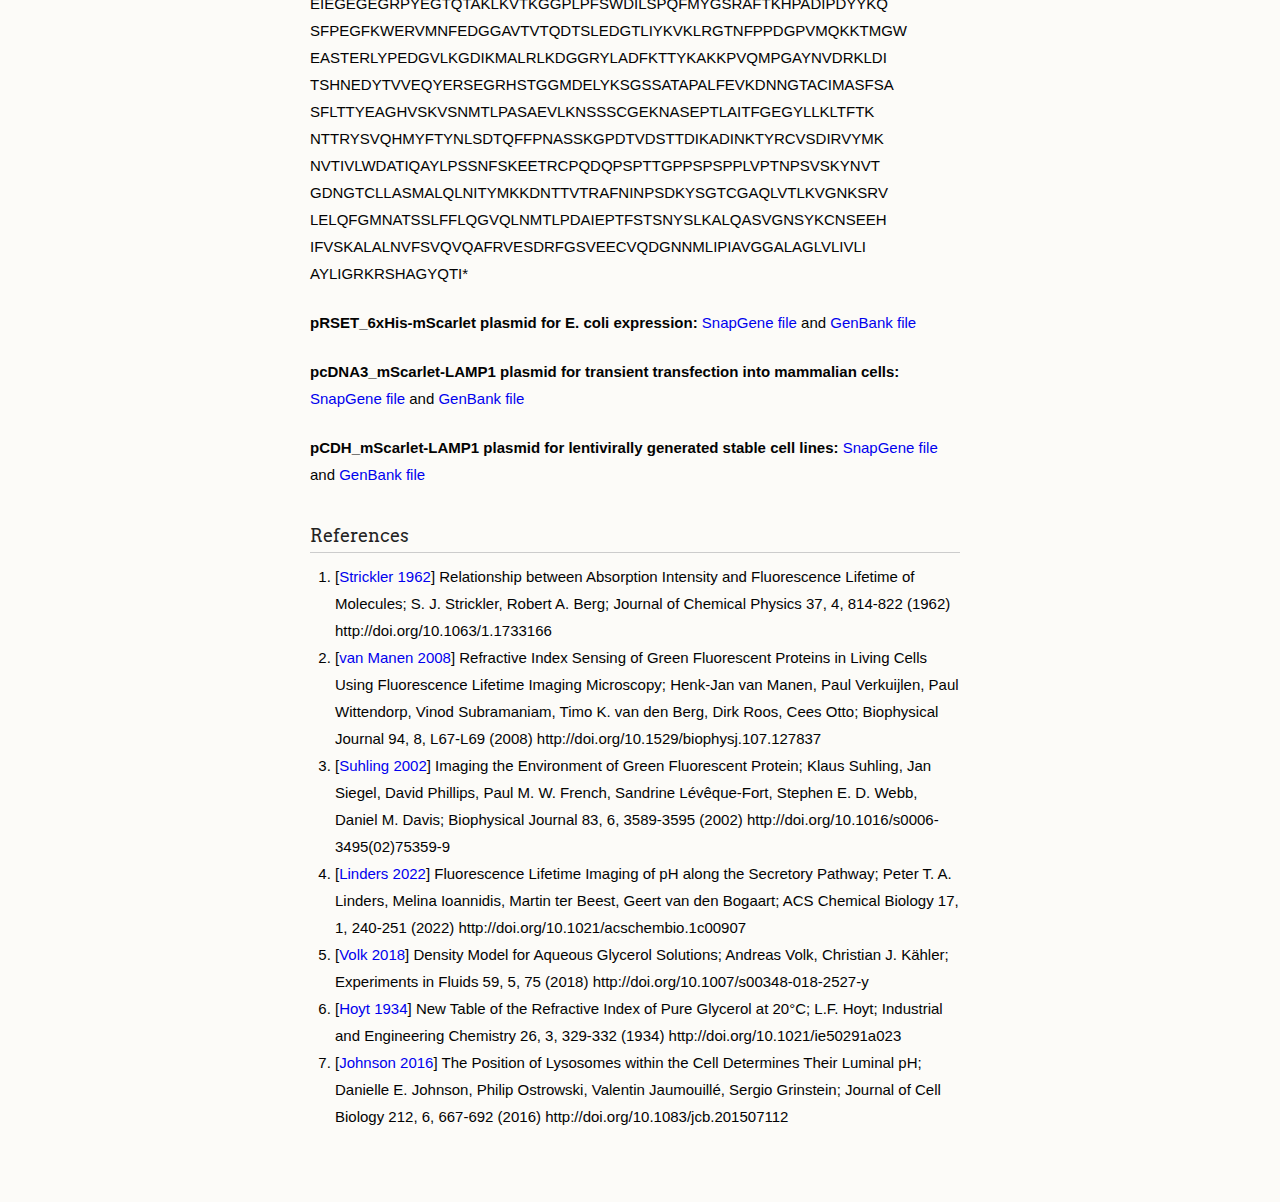
==== commit 931fd382: "update analytics & pub date" ====
--- a/appendix.html
+++ b/appendix.html
@@ -15,23 +15,13 @@
     <meta name="citation_author" content="John C.K. Wang">
     <meta name="citation_author" content="John Yong">
     <meta name="citation_author" content="Maria del Mar Ingaramo">
-    <meta name="citation_publication_date" content="2022/03/17">
+    <meta name="citation_publication_date" content="2022/03/24">
     <meta name="citation_journal_title" content="Github.io">
     <meta name="citation_pdf_url" content="https://jlazzaridean.github.io/mScarlet_pHlys/mScarlet_lysosomal_pH.pdf">
     <title>mScarlet fluorescence lifetime reports lysosomal pH with high precision</title>
 
     <link rel="stylesheet" href="stylesheets/styles.css">
     <link rel="stylesheet" href="stylesheets/prism.css">
-
-    <!-- Global site tag (gtag.js) - Google Analytics SPECIFIC TO JLD. EDIT THIS IF YOU ARE REUSING THIS TEMPLATE! -->
-    <script async src="https://www.googletagmanager.com/gtag/js?id=G-EDPK4ZW78Q"></script>
-    <script>
-    window.dataLayer = window.dataLayer || [];
-    function gtag(){dataLayer.push(arguments);}
-    gtag('js', new Date());
- 
-    gtag('config', 'G-EDPK4ZW78Q');
-    </script>
 
     <script src="javascript/scale-fix/scale.fix.js"></script>
     <script src="javascript/python-highlighting/prism.js"></script>
@@ -66,7 +56,7 @@
 <p class="contact_email"><sup>&dagger;</sup>Permanent email: <a href="mailto:maria.del.mar.ingaramo+mScarlet_lifetime@gmail.com" target="_self">maria.del.mar.ingaramo+mScarlet_lifetime@gmail.com</a></p>
 
 <h4>Peer review status</h4>
-<p class="abstract">Pre-print published: March 17, 2022</p>
+<p class="abstract">Pre-print published: March 24, 2022</p>
 <p class="abstract">Cite as: <a href="https://doi.org/10.5281/zenodo.6363343">doi:10.5281/zenodo.6363343</a></p>
 
 <h3>This appendix contains:</h3>
@@ -99,27 +89,27 @@
 
 <h4 id="glycerol_text">Dependence of mScarlet lifetime on glycerol concentration</h4>
 
-<p>We observe a slight decrease in fluorescence lifetime at high glycerol concentrations (<a href="#mscarlet_glycerol_header" target="_self">Fig S5</a>), which is likely attributable to an increase in refractive index. As predicted by the Strickler-Berg equation for fluorescence lifetime,
-
-[<a class="citation" href="http://doi.org/10.1063/1.1733166" title="Relationship between Absorption Intensity and Fluorescence Lifetime of Molecules; S. J. Strickler, Robert A. Berg; Journal of Chemical Physics 37, 4, 814-822 (1962)">Strickler 1962</a>]
-
-we observe quadratic dependence on the refractive index (RI) of the surrounding medium in a series of glycerol solutions. Although the viscosity of the glycerol-water solution is also changing, we do not observe a clear relationship between viscosity and lifetime, suggesting that the lifetime is responding to the RI change rather than the viscosity change. We note that, because of the fundamental nature of the relationship between fluorescence and RI, <strong>all</strong> fluorescence-based pHlys readouts will display sensitivity to RI. Therefore, although the RI sensitivity is weak relative to the pH sensitivity, caution should be used in interpreting optical pHlys recordings results when the lysosomal RI may be changing.</p>
+<p>We observe a slight decrease in fluorescence lifetime at high glycerol concentrations (<a href="#mscarlet_glycerol_header" target="_self">Fig S5</a>), which is likely attributable to an increase in refractive index. As predicted by the Strickler-Berg equation for fluorescence lifetime
+
+[<a class="citation" href="http://doi.org/10.1063/1.1733166" title="Relationship between Absorption Intensity and Fluorescence Lifetime of Molecules; S. J. Strickler, Robert A. Berg; Journal of Chemical Physics 37, 4, 814-822 (1962)">Strickler 1962</a>],
+
+we observe quadratic dependence on the refractive index (RI) of the surrounding medium in a series of glycerol solutions. Although the viscosity of the glycerol-water solution is also changing, we do not observe a clear relationship between viscosity and lifetime, suggesting that the lifetime is responding to the RI change rather than the viscosity change. We note that, because of the fundamental nature of the relationship between fluorescence and RI, <strong>all</strong> fluorescence-based pHlys readouts will display sensitivity to RI. Therefore, although the RI sensitivity is weak relative to the pH sensitivity, caution should be used in interpreting optical pHlys measurements when the lysosomal RI may be changing.</p>
 
 <h4 id="in_vitro_vs_cells_text">Differences between mScarlet lifetimes observed in lysosomes and in pure protein</h4>
 
-<p>We observe various differences in the pH-lifetime calibration curve between lysosomally targeted mScarlet and pure mScarlet in vitro. First, the pKa is shifted by 0.5 pH units (5.0 in cells and 5.5 in vitro). Second, the lifetimes we measure are approximately 0.2 ns lower in cells than in pure protein (i.e. the entire curve is shifted vertically down in lifetime). We speculate that the fusion of mScarlet to LAMP1 is responsible for the pKa shift, but purification of the mScarlet-LAMP1 construct to validate this is impractical. It is also likely that the local RI that mScarlet experiences affects its lifetime,
-
-[<a class="citation" href="http://doi.org/10.1063/1.1733166" title="Relationship between Absorption Intensity and Fluorescence Lifetime of Molecules; S. J. Strickler, Robert A. Berg; Journal of Chemical Physics 37, 4, 814-822 (1962)">Strickler 1962</a>]
-
-and the local RI adjacent to a lipid bilayer is almost certainly different from that of PBS. Indeed, changes in the GFP fluorescence lifetime have been observed when it is expressed in the cytosol or tethered to a membrane,
+<p>We observe various differences in the pH-lifetime calibration curve between lysosomally targeted mScarlet and pure mScarlet in vitro. First, the pKa is shifted by 0.5 pH units (5.0 in cells and 5.5 in vitro). Second, the lifetimes we measure are approximately 0.2 ns lower in cells than in pure protein (i.e. the entire curve is shifted vertically down in lifetime). We speculate that the fusion of mScarlet to LAMP1 is responsible for the pKa shift, but purification of the mScarlet-LAMP1 construct to validate this is impractical. It is also likely that the local RI that mScarlet experiences affects its lifetime
+
+[<a class="citation" href="http://doi.org/10.1063/1.1733166" title="Relationship between Absorption Intensity and Fluorescence Lifetime of Molecules; S. J. Strickler, Robert A. Berg; Journal of Chemical Physics 37, 4, 814-822 (1962)">Strickler 1962</a>],
+
+and the local RI adjacent to a lipid bilayer is almost certainly different from that of PBS. Indeed, changes in the GFP fluorescence lifetime have been observed when it is expressed in the cytosol or tethered to a membrane
 
 [<a class="citation" href="http://doi.org/10.1529/biophysj.107.127837" title="Refractive Index Sensing of Green Fluorescent Proteins in Living Cells Using Fluorescence Lifetime Imaging Microscopy; Henk-Jan van Manen, Paul Verkuijlen, Paul Wittendorp, Vinod Subramaniam, Timo K. van den Berg, Dirk Roos, Cees Otto; Biophysical Journal 94, 8, L67-L69 (2008)">van Manen 2008</a>, 
 
-<a class="citation" href="http://doi.org/10.1016/s0006-3495(02)75359-9" title="Imaging the Environment of Green Fluorescent Protein; Klaus Suhling, Jan Siegel, David Phillips, Paul M. W. French, Sandrine Lévêque-Fort, Stephen E. D. Webb, Daniel M. Davis; Biophysical Journal 83, 6, 3589-3595 (2002)">Suhling 2002</a>]
-
-and a similar shift in lifetime was observed between free and membrane-tethered RpHluorin2.
-
-[<a class="citation" href="http://doi.org/10.1021/acschembio.1c00907" title="Fluorescence Lifetime Imaging of pH along the Secretory Pathway; Peter T. A. Linders, Melina Ioannidis, Martin ter Beest, Geert van den Bogaart; ACS Chemical Biology 17, 1, 240-251 (2022)">Linders 2022</a>] 
+<a class="citation" href="http://doi.org/10.1016/s0006-3495(02)75359-9" title="Imaging the Environment of Green Fluorescent Protein; Klaus Suhling, Jan Siegel, David Phillips, Paul M. W. French, Sandrine Lévêque-Fort, Stephen E. D. Webb, Daniel M. Davis; Biophysical Journal 83, 6, 3589-3595 (2002)">Suhling 2002</a>],
+
+and a similar shift in lifetime was observed between free and membrane-tethered RpHluorin2
+
+[<a class="citation" href="http://doi.org/10.1021/acschembio.1c00907" title="Fluorescence Lifetime Imaging of pH along the Secretory Pathway; Peter T. A. Linders, Melina Ioannidis, Martin ter Beest, Geert van den Bogaart; ACS Chemical Biology 17, 1, 240-251 (2022)">Linders 2022</a>].
 
 Regardless of the origin of these differences, we believe that they do not pose a problem for the use of mScarlet as a pH indicator, as we obtain consistent results within each sample type.</p>
 
@@ -245,8 +235,8 @@
 <img src="./figures/figS10_baf_image_averages/baf_by_cell_averages.png" alt="Quantification of BafA Effect: Whole Cell" id="bafa_image_averages">
  <figcaption><strong>Figure S10. Effects of bafilomycin A1 treatment on pHlys quantified at the whole cell level.</strong><br>
   <strong>(A)</strong> Time course of pHlys change in response to DMSO or bafA addition (0.1% or 100 nM respectively, added at time=0), as measured by mScarlet lifetime. Each trace is the average lifetime for all lysosomes in a given cell (same dataset as <a href="./index.html#time_series_main_figure">Figure 3</a>). 
-  <strong>(B)</strong> Aggregated response to DMSO or bafA addition across all recordings (same data as in (A), DMSO n=15, BafA n=11). Solid points indicate median and shaded area indicates +/- 1 standard deviation. 
-  <strong>(C)</strong> Average lifetime by cell for cells treated with 0.1% DMSO or 100 nM BafA for 5-6 hours (same dataset as <a href="./index.html#perturbations_main_figure">Figure 2C</a>). Each point represents 1 cell (DMSO n = 24, BafA n=22).
+  <strong>(B)</strong> Aggregated response to DMSO or bafA addition across all recordings (same data as in (A), DMSO n=15, BafA n=11). Solid points indicate median and shaded area indicates \(\pm\)1 standard deviation. 
+  <strong>(C)</strong> Average lifetime by cell for cells treated with 0.1% DMSO or 100 nM BafA for 5-6 hours (same dataset as <a href="./index.html#perturbations_main_figure">Figure 2C</a>). Each point represents 1 cell (DMSO n=24, BafA n=22).
 </figcaption>
 </figure>
 
@@ -260,7 +250,7 @@
   [<a class="citation" href="http://doi.org/10.1083/jcb.201507112" title="The Position of Lysosomes within the Cell Determines Their Luminal pH; Danielle E. Johnson, Philip Ostrowski, Valentin Jaumouillé, Sergio Grinstein; Journal of Cell Biology 212, 6, 667-692 (2016)">Johnson 2016</a>].
 
   Lysosomal ROIs located on a region border were assigned to the region in which the center of the ROI was located. 
-  <strong>(B)</strong> Distribution of mScarlet lifetimes measured in each region in cells treated with 0.1% DMSO or 100 nM BafA for 5-6 hours. Analysis was done on the same dataset from Figure 2C (DMSO n=24, BafA n=22 cells). Number of lysosomal ROIs identified in each condition (in ascending order by zone) are as follows: DMSO 411, 458, 536, 2454; BafA 274, 365, 439, 2325.
+  <strong>(B)</strong> Distribution of mScarlet lifetimes measured in each region in cells treated with 0.1% DMSO or 100 nM BafA for 5-6 hours. Analysis was done on the same dataset from <a href="./index.html#perturbations_main_figure">Figure 2C</a> (DMSO n=24, BafA n=22 cells). Number of lysosomal ROIs identified in each condition (in ascending order by zone) are as follows: DMSO 411, 458, 536, 2454; BafA 274, 365, 439, 2325.
 </figcaption>
 </figure>
 
@@ -352,7 +342,7 @@
 </table>
 
 <h3 id="purity_characterization">Characterization of purity of 6xHis-mScarlet preparation</h3>
-<p>6xHis-mScarlet was purified as described in the Methods. Below, SDS-Page of purified mScarlet protein, showing a major band at 28 kDa, along with fragments at 19 kDa and 9 kDa indicating cleavage of the backbone under reducing conditions. Protein was 99.5% pure by UV in analytical high performance liquid chromatography size exclusion chromatography (HPLC-SEC).</p>
+<p>6xHis-mScarlet was purified as described in the Methods. Below, SDS-Page of purified mScarlet protein, showing a major band at 28 kDa, along with fragments at 19 kDa and 9 kDa indicating cleavage of the backbone under reducing conditions (see <a href="./index.html#mscarlet_purification">Methods</a>). Protein was 99.5% pure by UV in analytical high performance liquid chromatography size exclusion chromatography (HPLC-SEC).</p>
 <figure id="mscarlet_sds_page_figure">
 <img src="./figures/mScarlet_purity/mScarlet_SDS_page.png" alt="SDS-PAGE of purified 6xHis-mScarlet" id="mscarlet_sds_page">
 </figure>
@@ -386,7 +376,7 @@
 
 <p><strong>pcDNA3_mScarlet-LAMP1 plasmid for transient transfection into mammalian cells:</strong> <a href="./sequences/pcDNA3_mScarlet-LAMP1.dna">SnapGene file</a> and <a href="./sequences/pcDNA3_mScarlet-LAMP1.gb">GenBank file</a></p>
 
-<p><strong>pCDH_mScarlet-LAMP1 plasmid for lentivirally generated stable cell lines:</strong> <a href="./pCJJY5.34_pCDH-UCOE-SFFV-mScarlet-LAMP1-EF1a-Blast.dna">SnapGene file</a> and <a href="./sequences/pCJJY5.34_pCDH-UCOE-SFFV-mScarlet-LAMP1-EF1a-Blast.gb">GenBank file</a></p>
+<p><strong>pCDH_mScarlet-LAMP1 plasmid for lentivirally generated stable cell lines:</strong> <a href="./sequences/pCJJY5.34_pCDH-UCOE-SFFV-mScarlet-LAMP1-EF1a-Blast.dna">SnapGene file</a> and <a href="./sequences/pCJJY5.34_pCDH-UCOE-SFFV-mScarlet-LAMP1-EF1a-Blast.gb">GenBank file</a></p>
 
 <noscript>
 <h3>Your browser doesn't seem to support Javascript. This document uses Javascript to generate a reference list, which would normally be displayed here. Either activate Javascript, or use the "Download PDF" link above if you want to see the reference list.</h3></noscript>
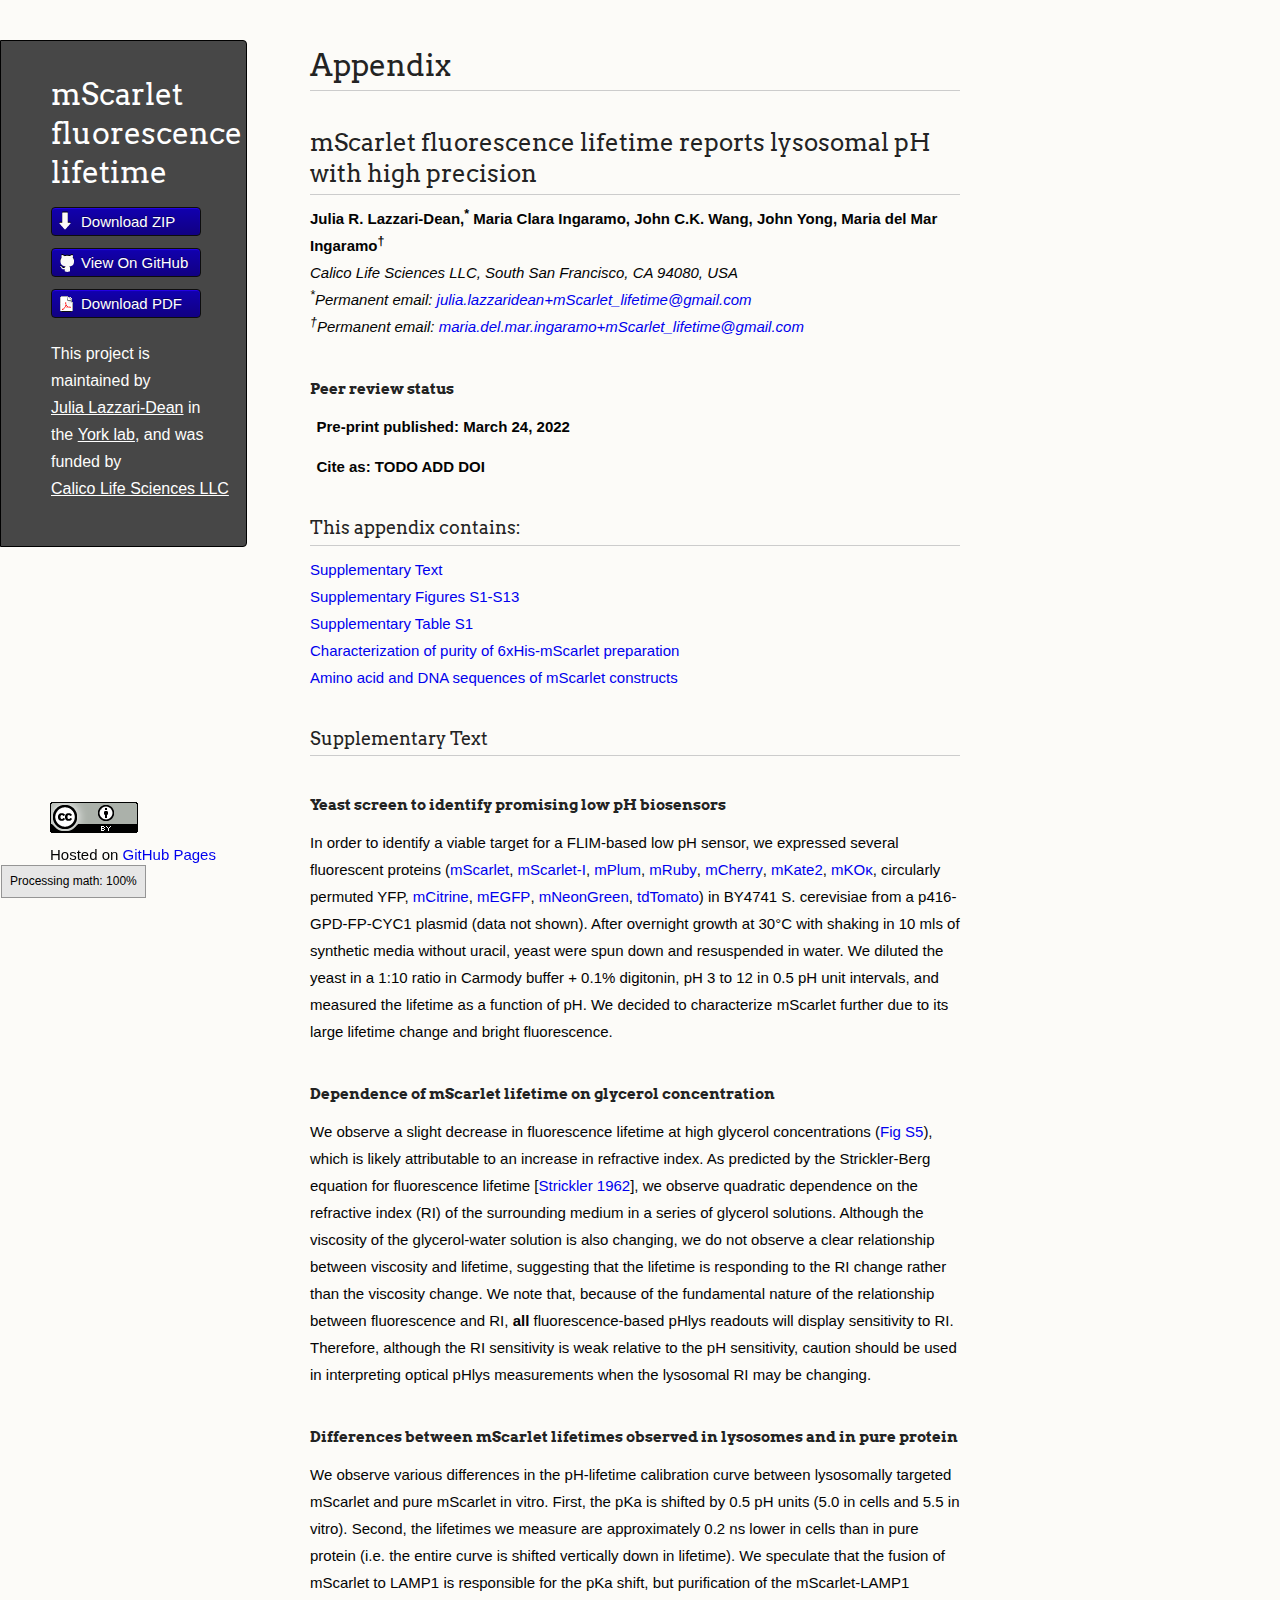
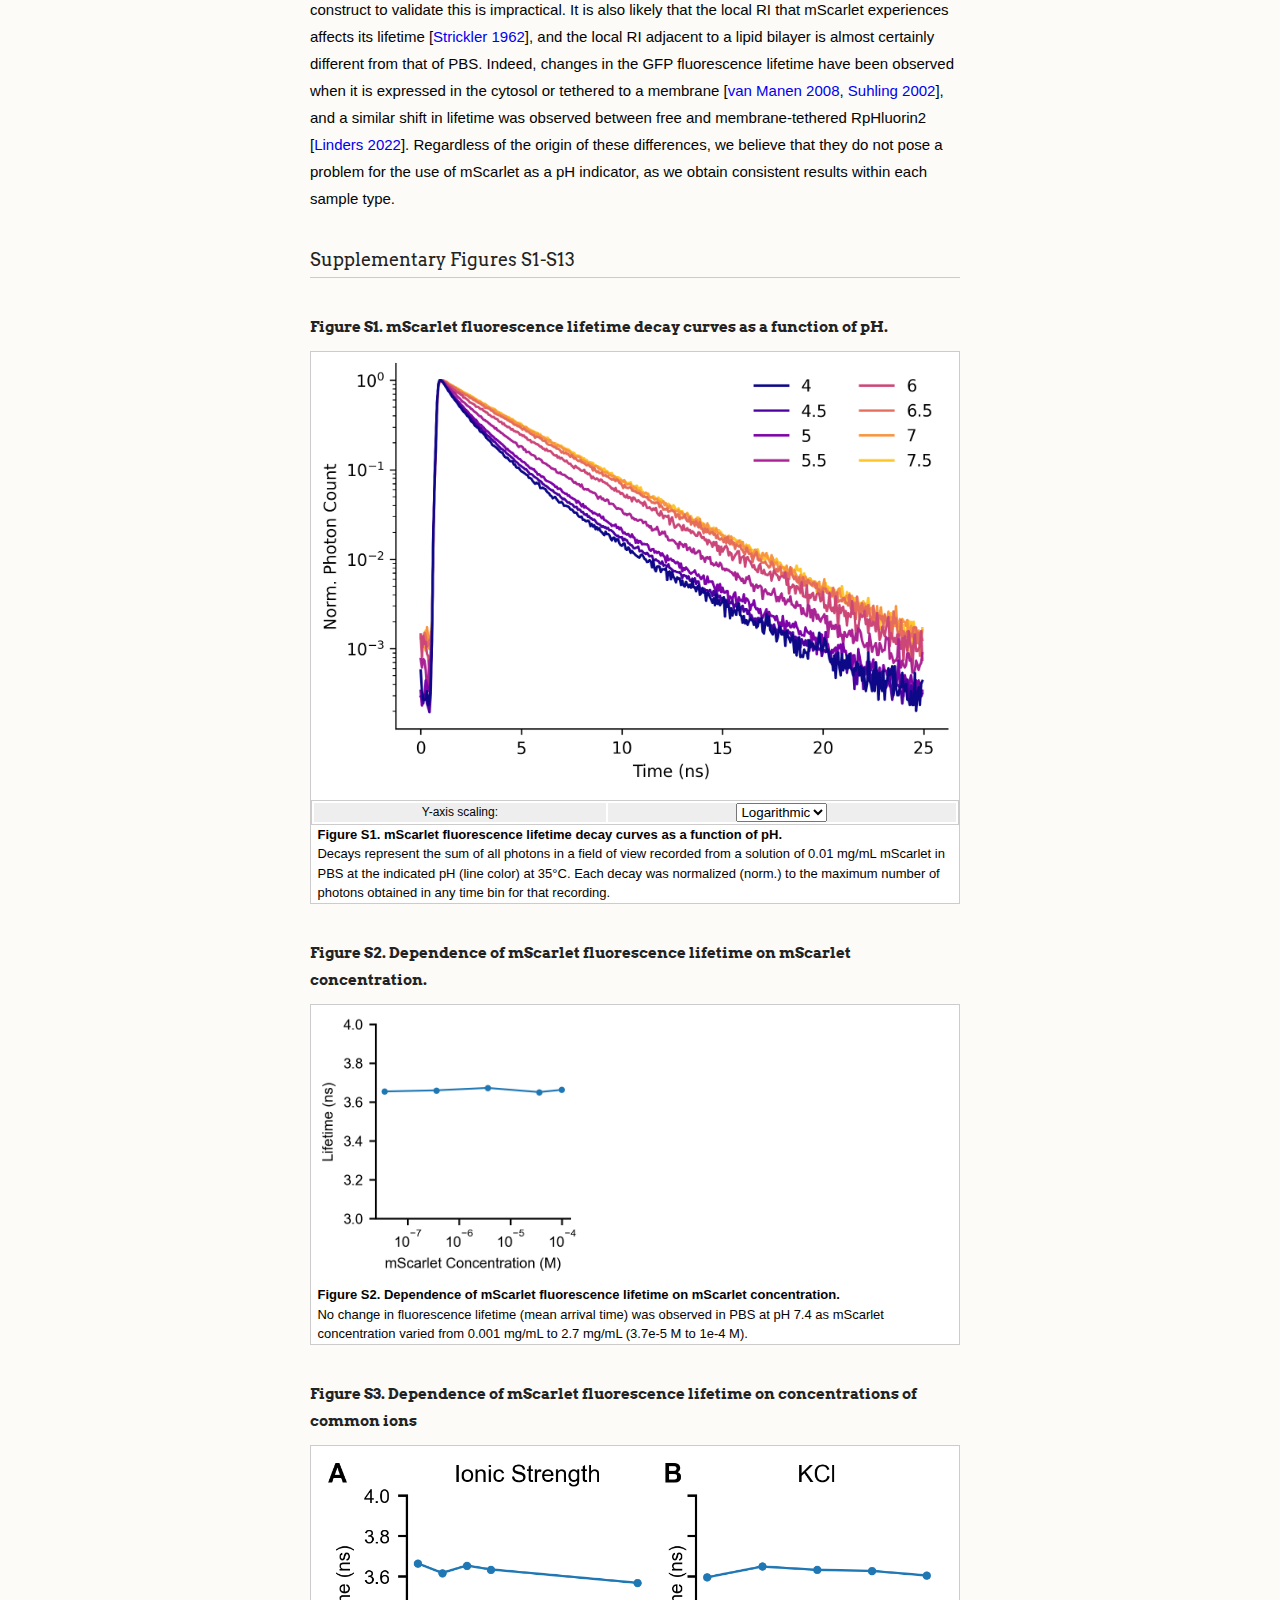
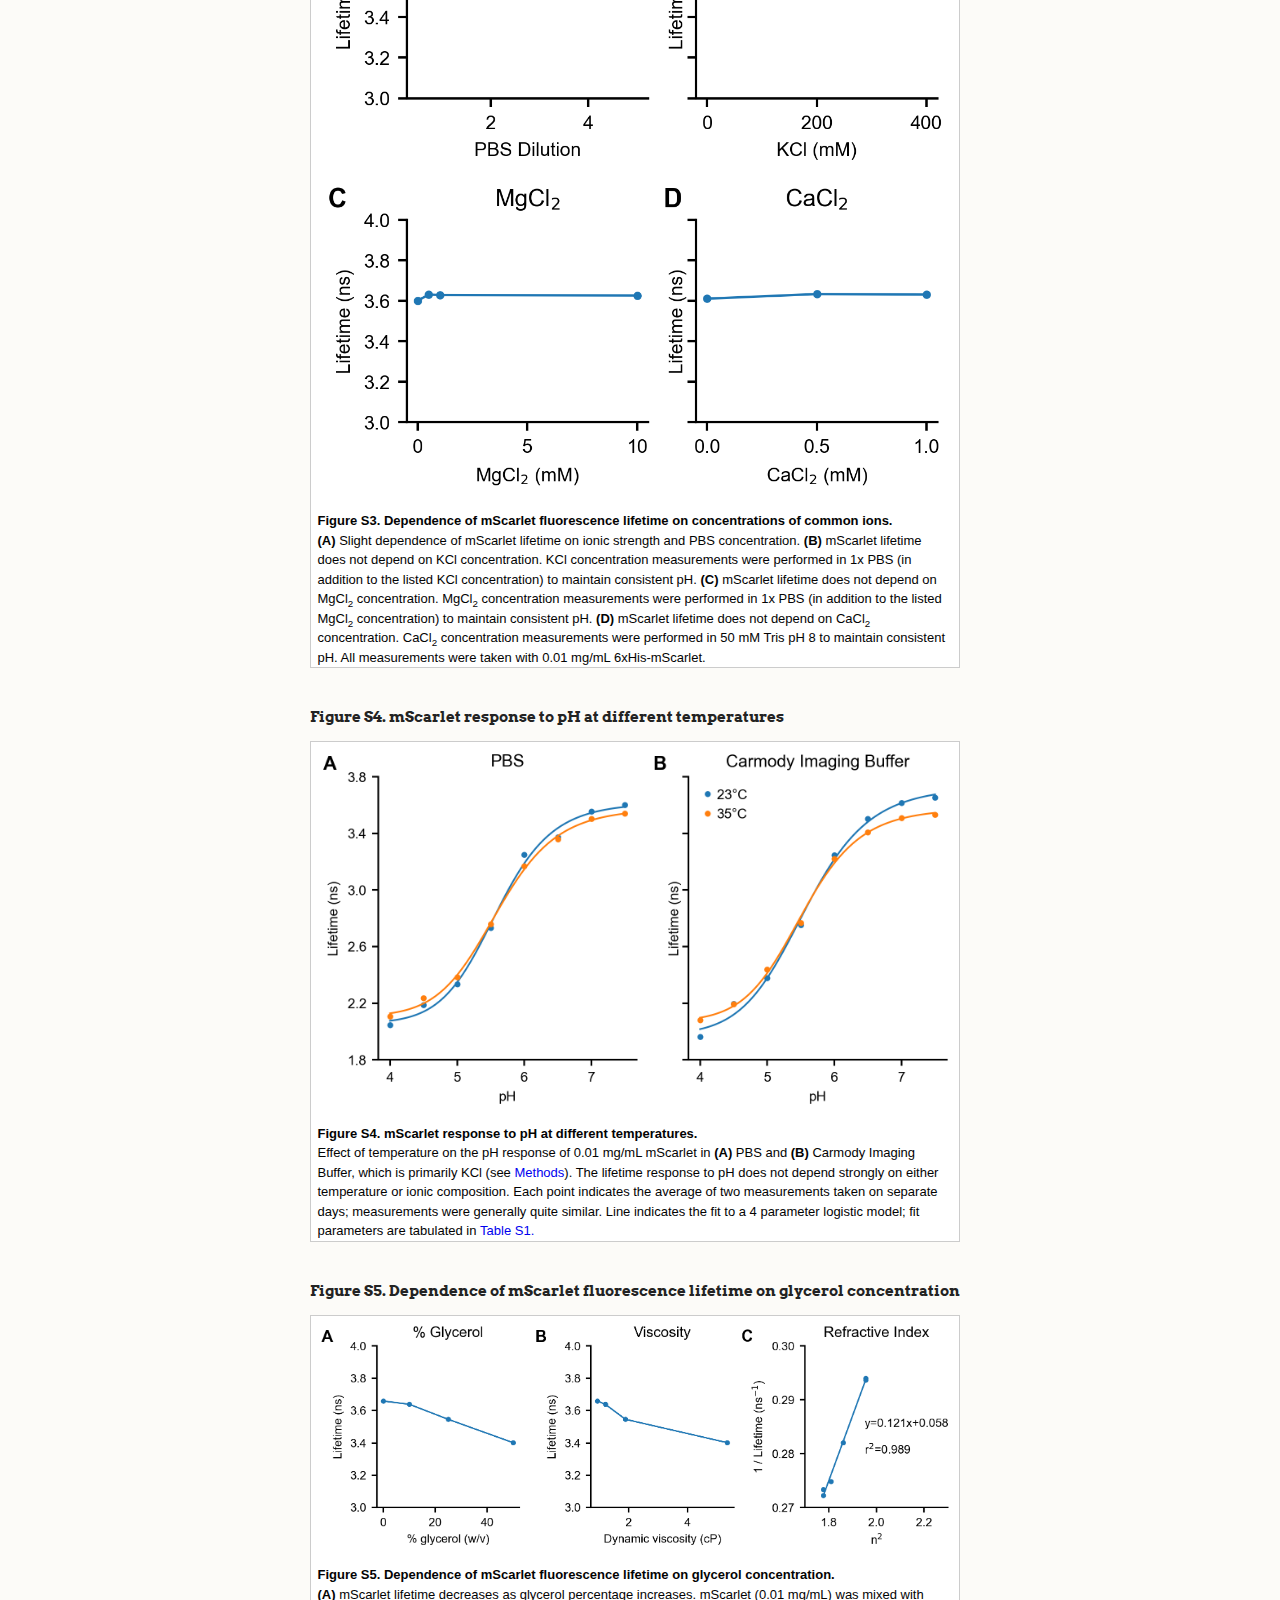
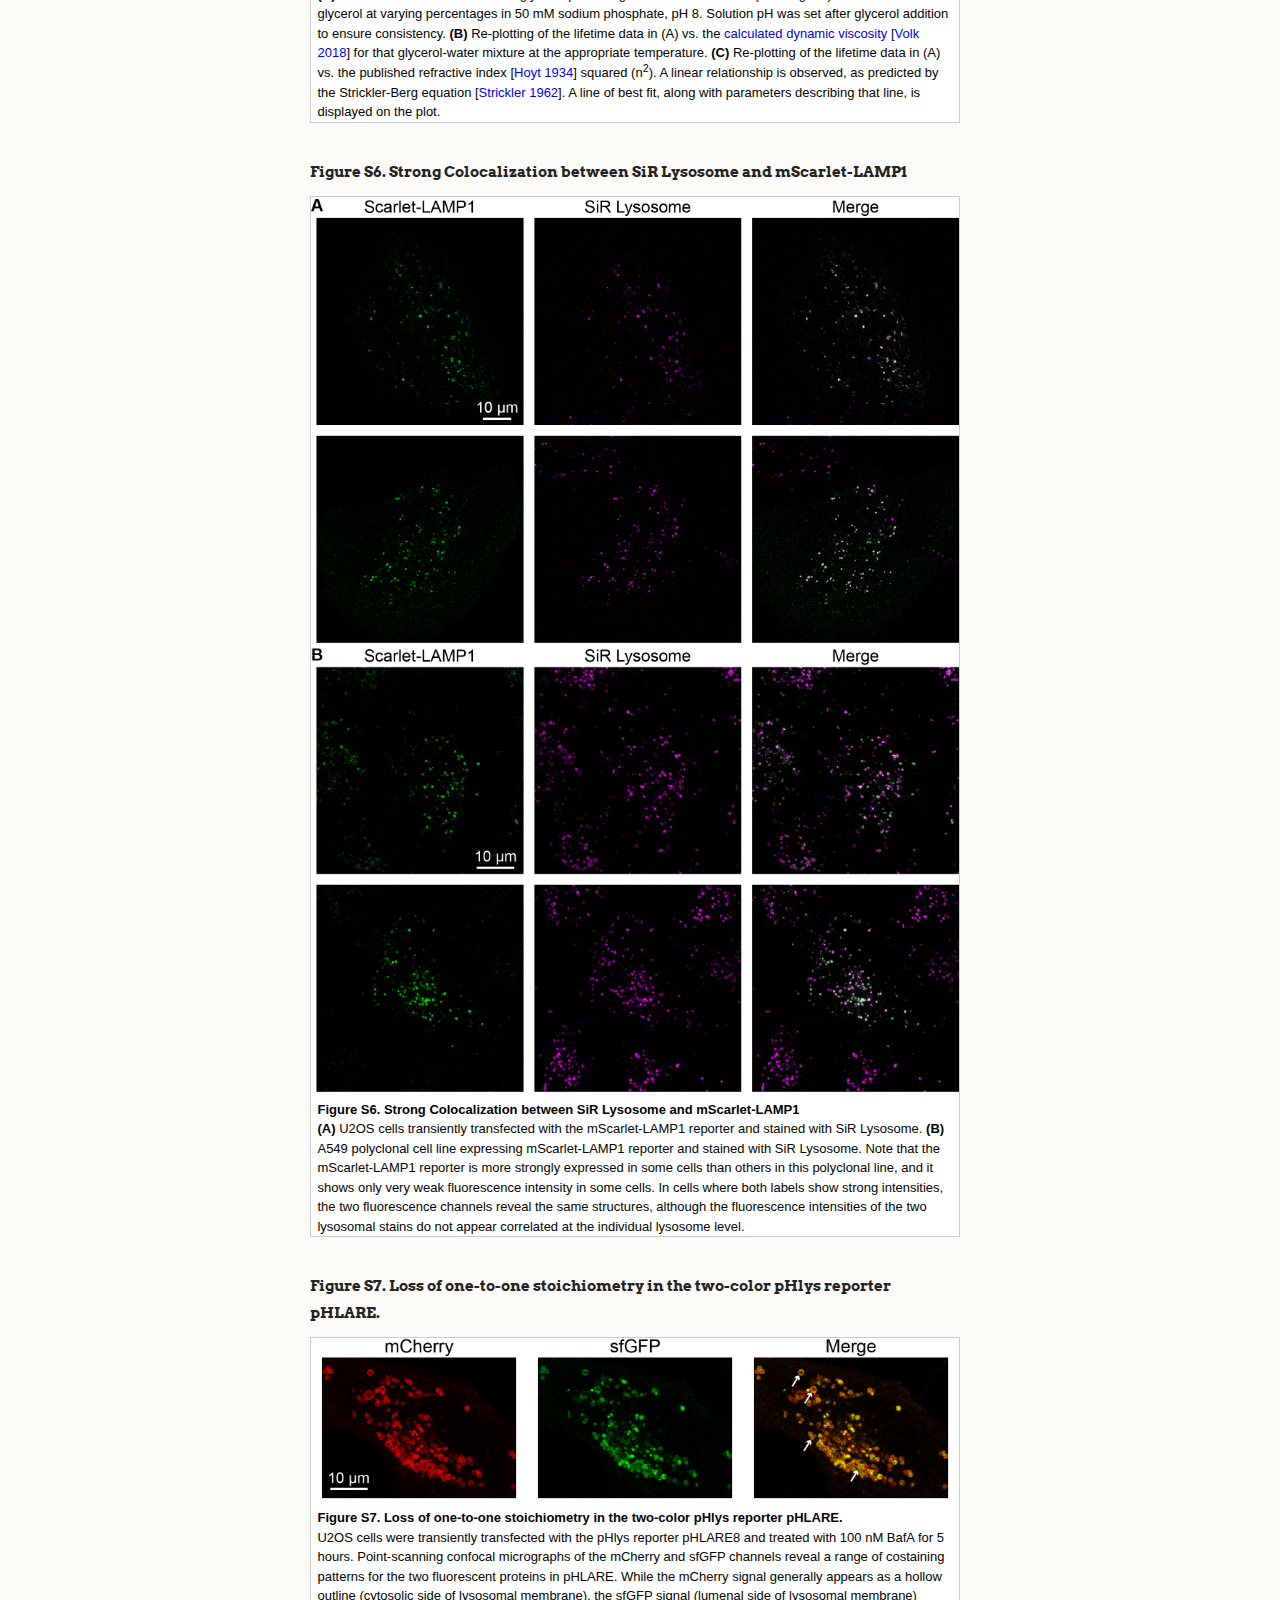
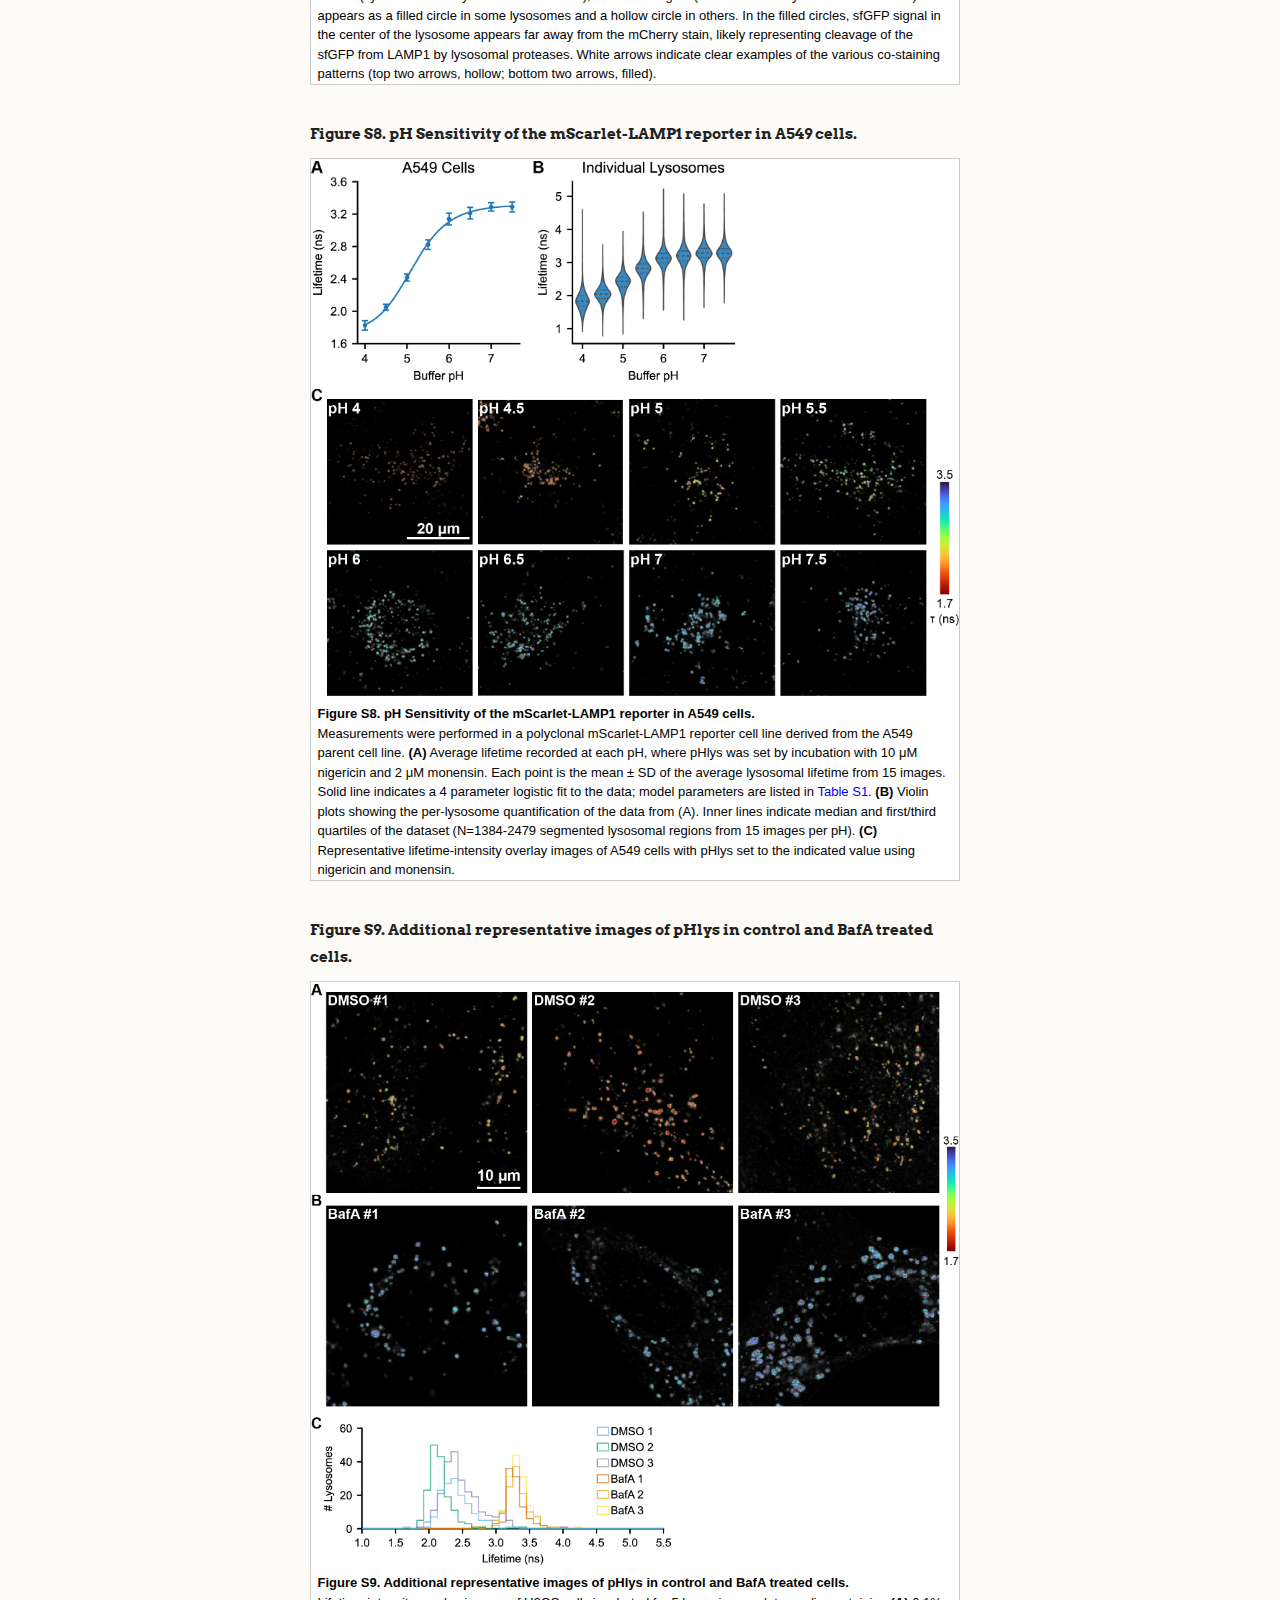
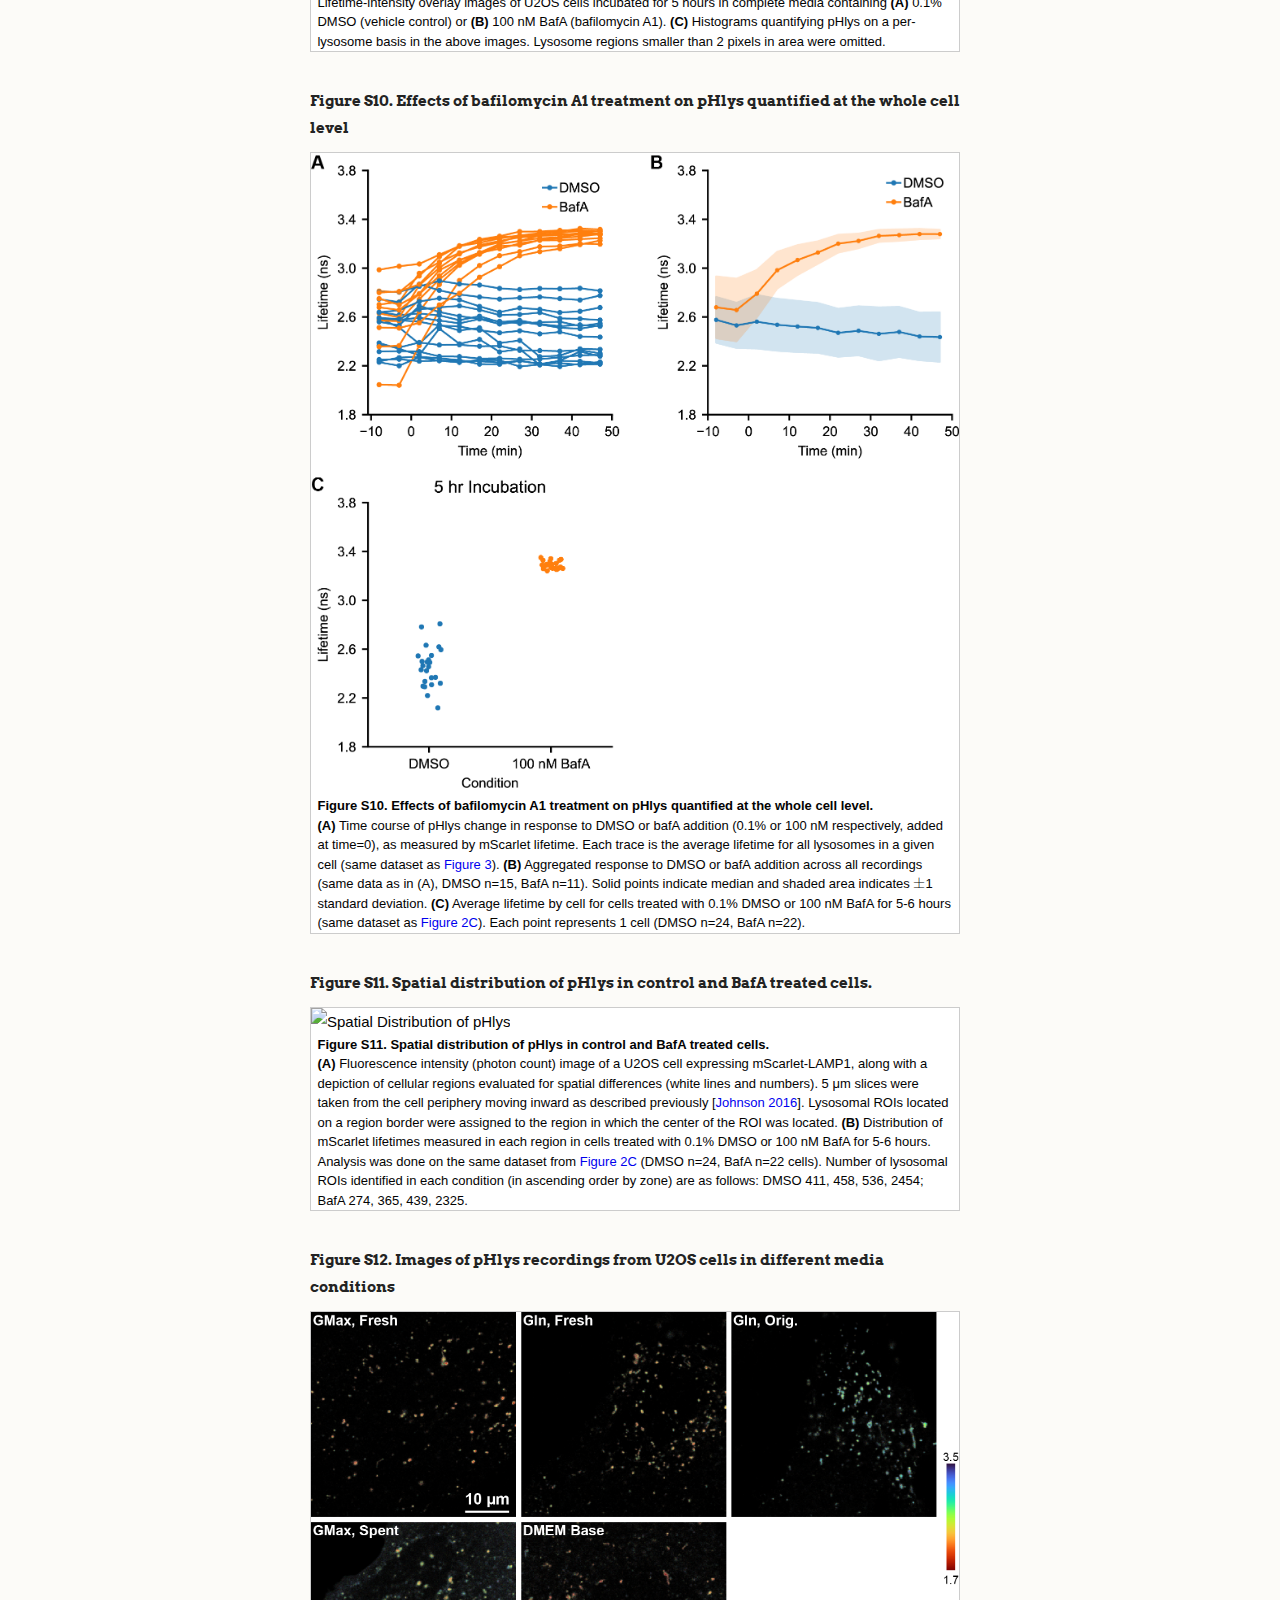
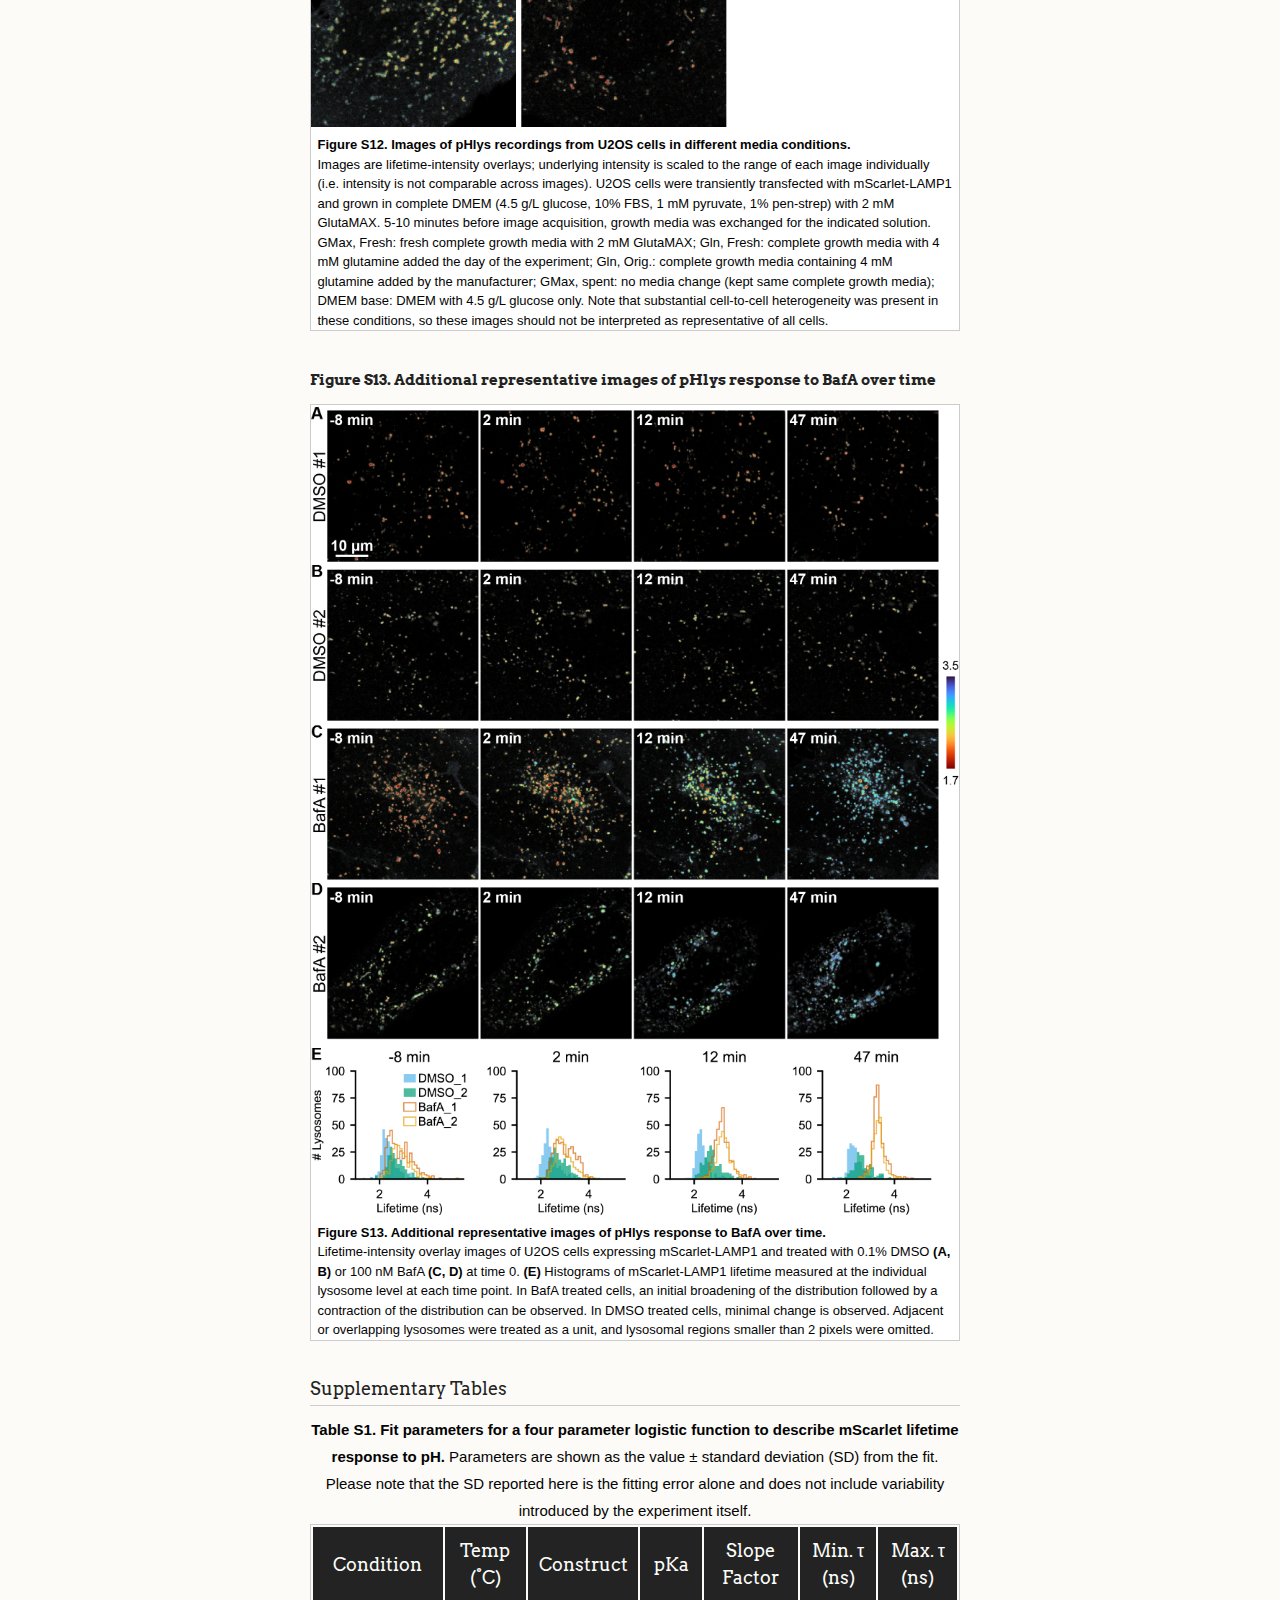
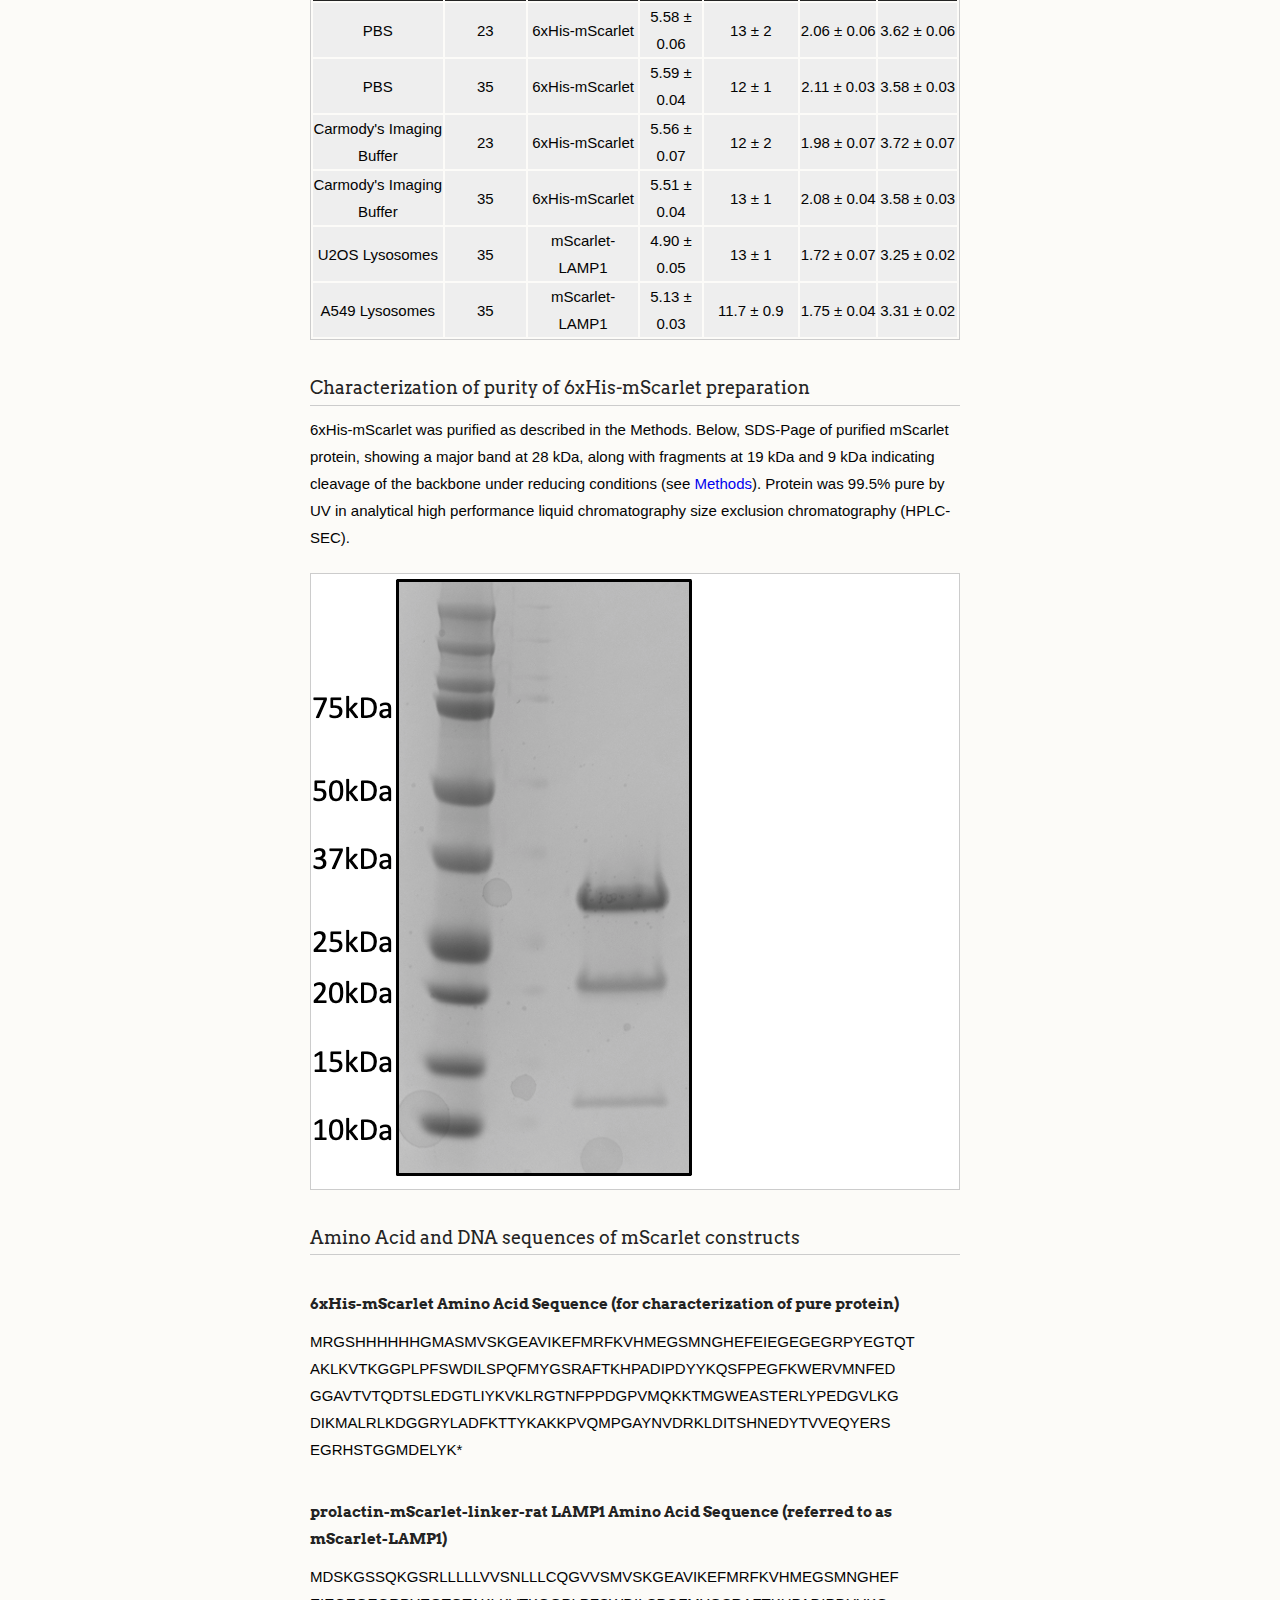
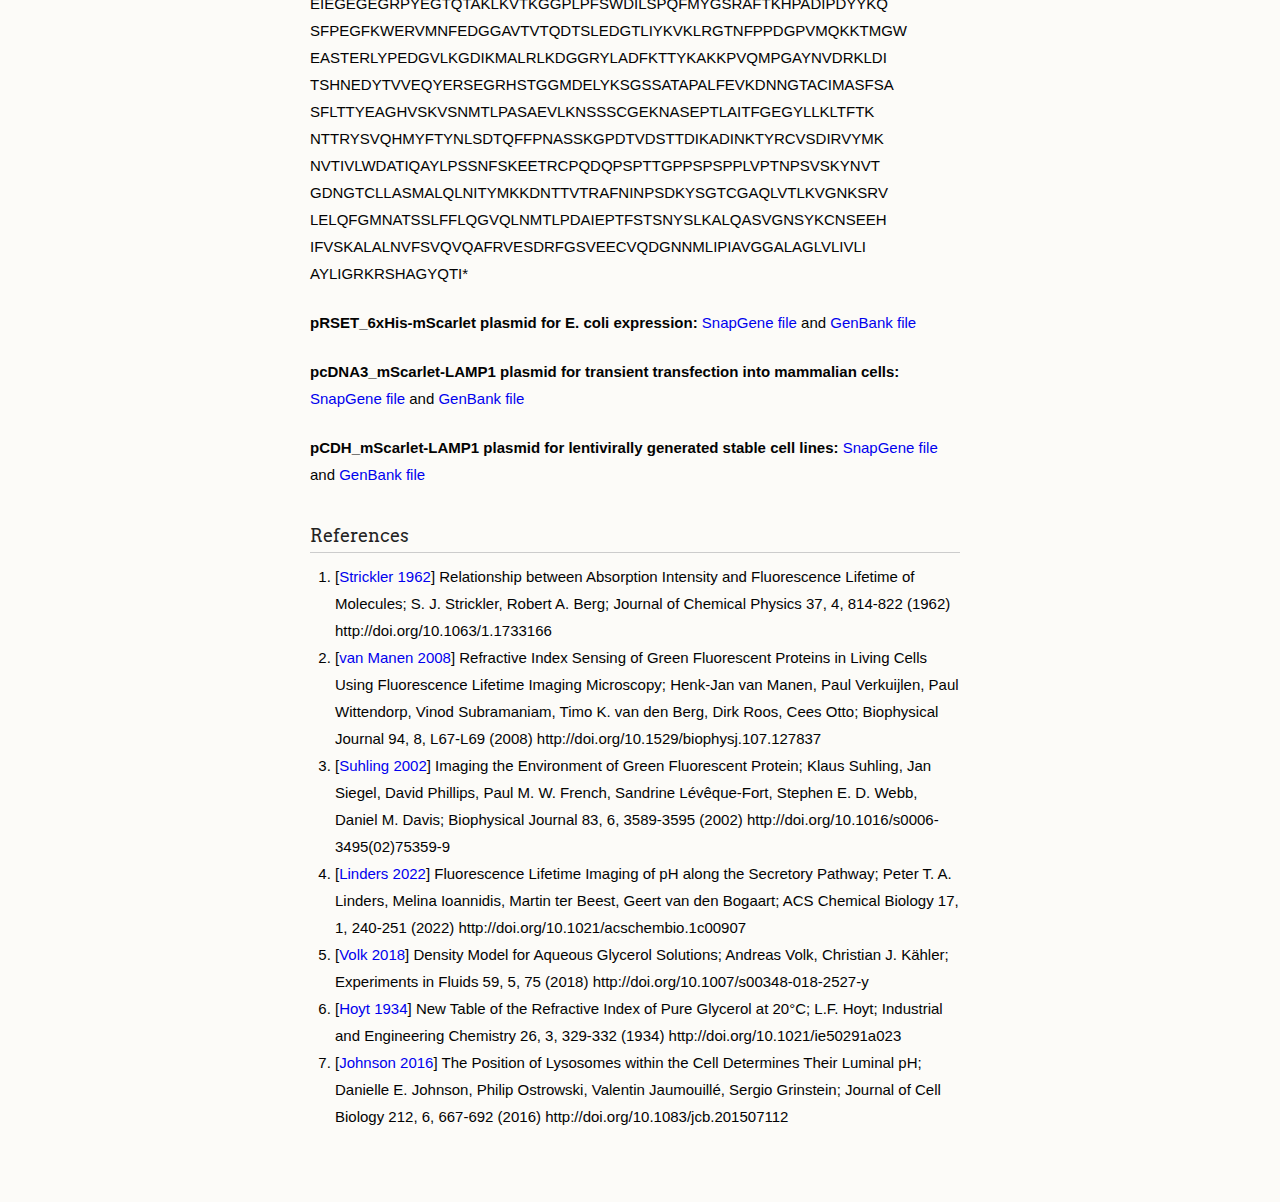
==== commit d501a381: "update name and DOI" ====
--- a/appendix.html
+++ b/appendix.html
@@ -17,7 +17,7 @@
     <meta name="citation_author" content="Maria del Mar Ingaramo">
     <meta name="citation_publication_date" content="2022/03/24">
     <meta name="citation_journal_title" content="Github.io">
-    <meta name="citation_pdf_url" content="https://jlazzaridean.github.io/mScarlet_pHlys/mScarlet_lysosomal_pH.pdf">
+    <meta name="citation_pdf_url" content="https://jlazzaridean.github.io/mScarlet_lifetime_reports_pH/mScarlet_lysosomal_pH.pdf">
     <title>mScarlet fluorescence lifetime reports lysosomal pH with high precision</title>
 
     <link rel="stylesheet" href="stylesheets/styles.css">
@@ -36,8 +36,8 @@
       <header>
         <h1 class="header">mScarlet fluorescence lifetime</h1>
         <ul>
-          <li class="download"><a class="buttons" href="https://github.com/jlazzaridean/mScarlet_pHlys/zipball/main">Download ZIP</a></li>
-          <li class="download"><a class="buttons github" href="https://github.com/jlazzaridean/mScarlet_pHlys">View On GitHub</a></li>
+          <li class="download"><a class="buttons" href="https://github.com/jlazzaridean/mScarlet_lifetime_reports_pH/zipball/main">Download ZIP</a></li>
+          <li class="download"><a class="buttons github" href="https://github.com/jlazzaridean/mScarlet_lifetime_reports_pH">View On GitHub</a></li>
           <li class="download"><a class="buttons pdf" href="./mScarlet_lysosomal_pH_Appendix.pdf">Download PDF</a></li>
         </ul>
         <p class="header">This project is maintained by <a class="header name" href="https://jlazzaridean.github.io">Julia Lazzari-Dean</a> in the <a class="header name" href="http://andrewgyork.github.io/">York lab</a>, and was funded by <a class="header name" href="https://www.calicolabs.com/">Calico Life Sciences LLC</a></p>
@@ -57,7 +57,7 @@
 
 <h4>Peer review status</h4>
 <p class="abstract">Pre-print published: March 24, 2022</p>
-<p class="abstract">Cite as: <a href="https://doi.org/10.5281/zenodo.6363343">doi:10.5281/zenodo.6363343</a></p>
+<p class="abstract">Cite as: TODO ADD DOI</p>
 
 <h3>This appendix contains:</h3>
 
